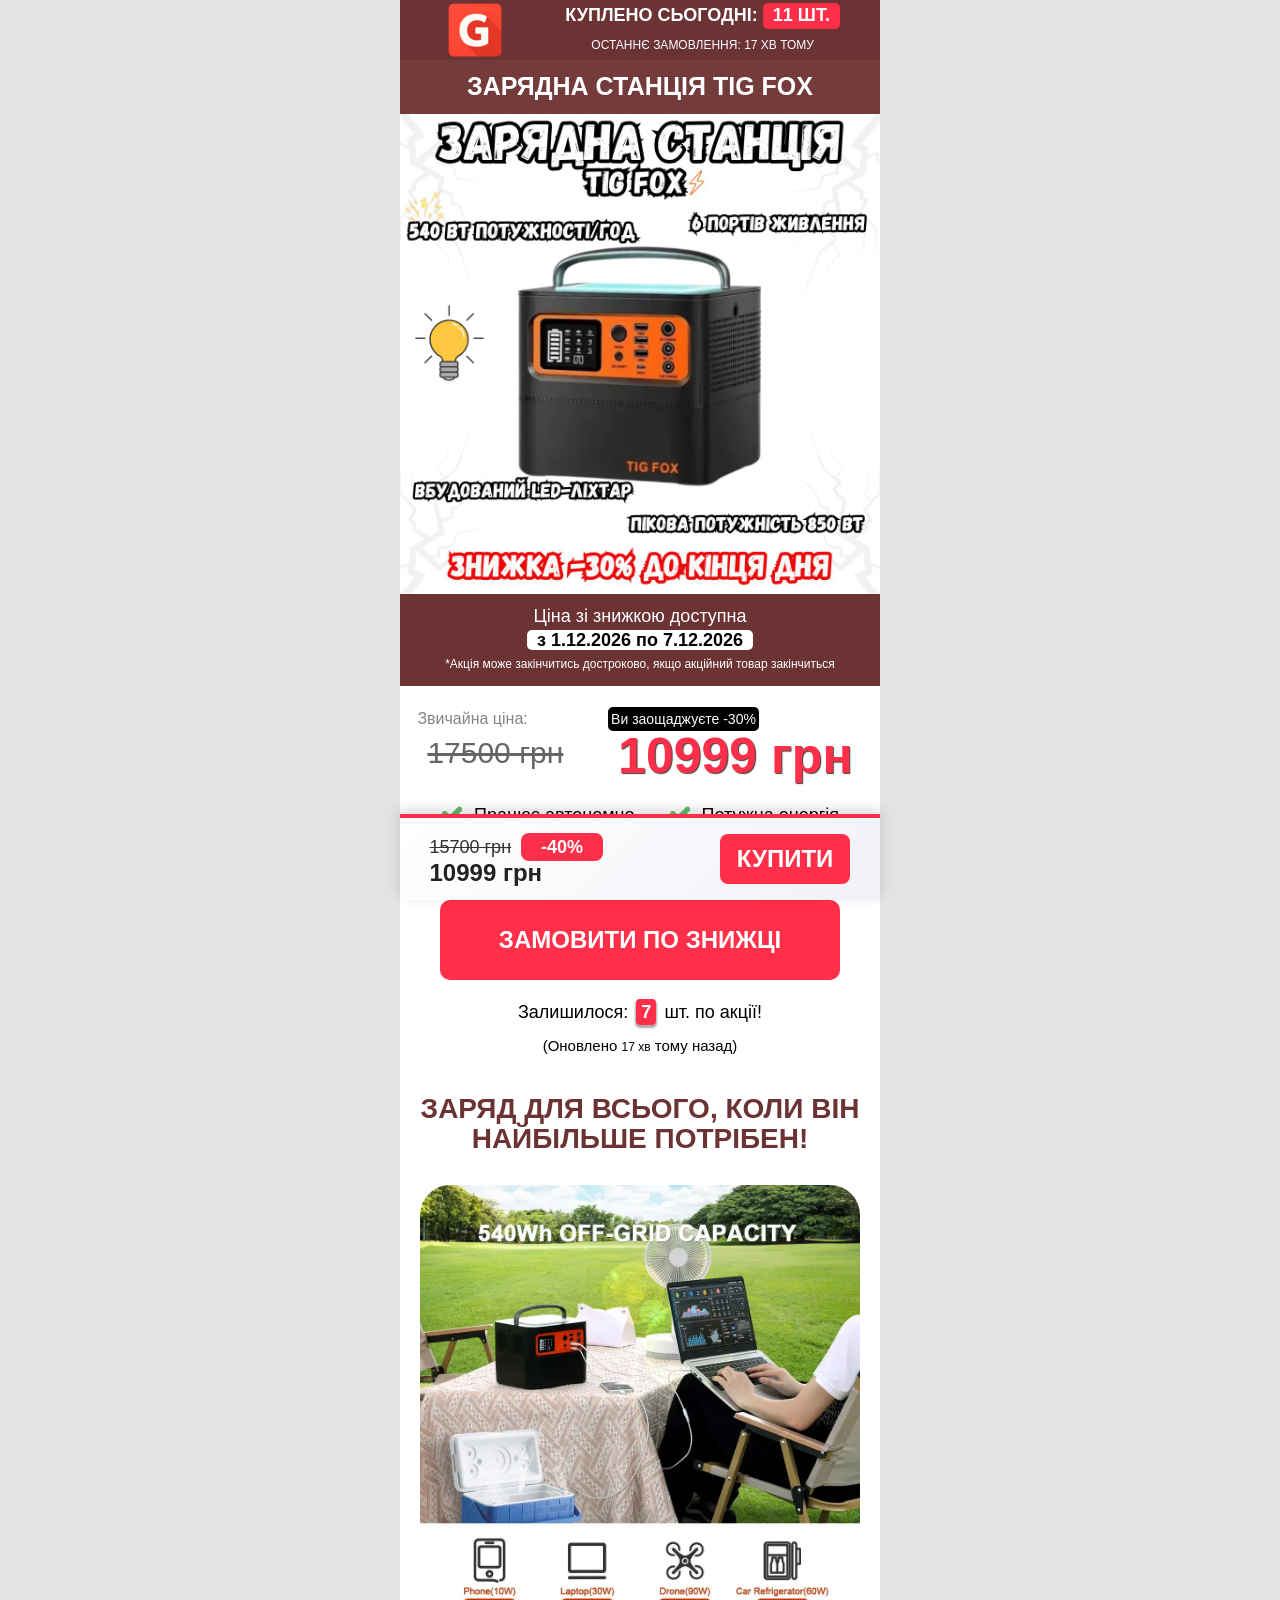
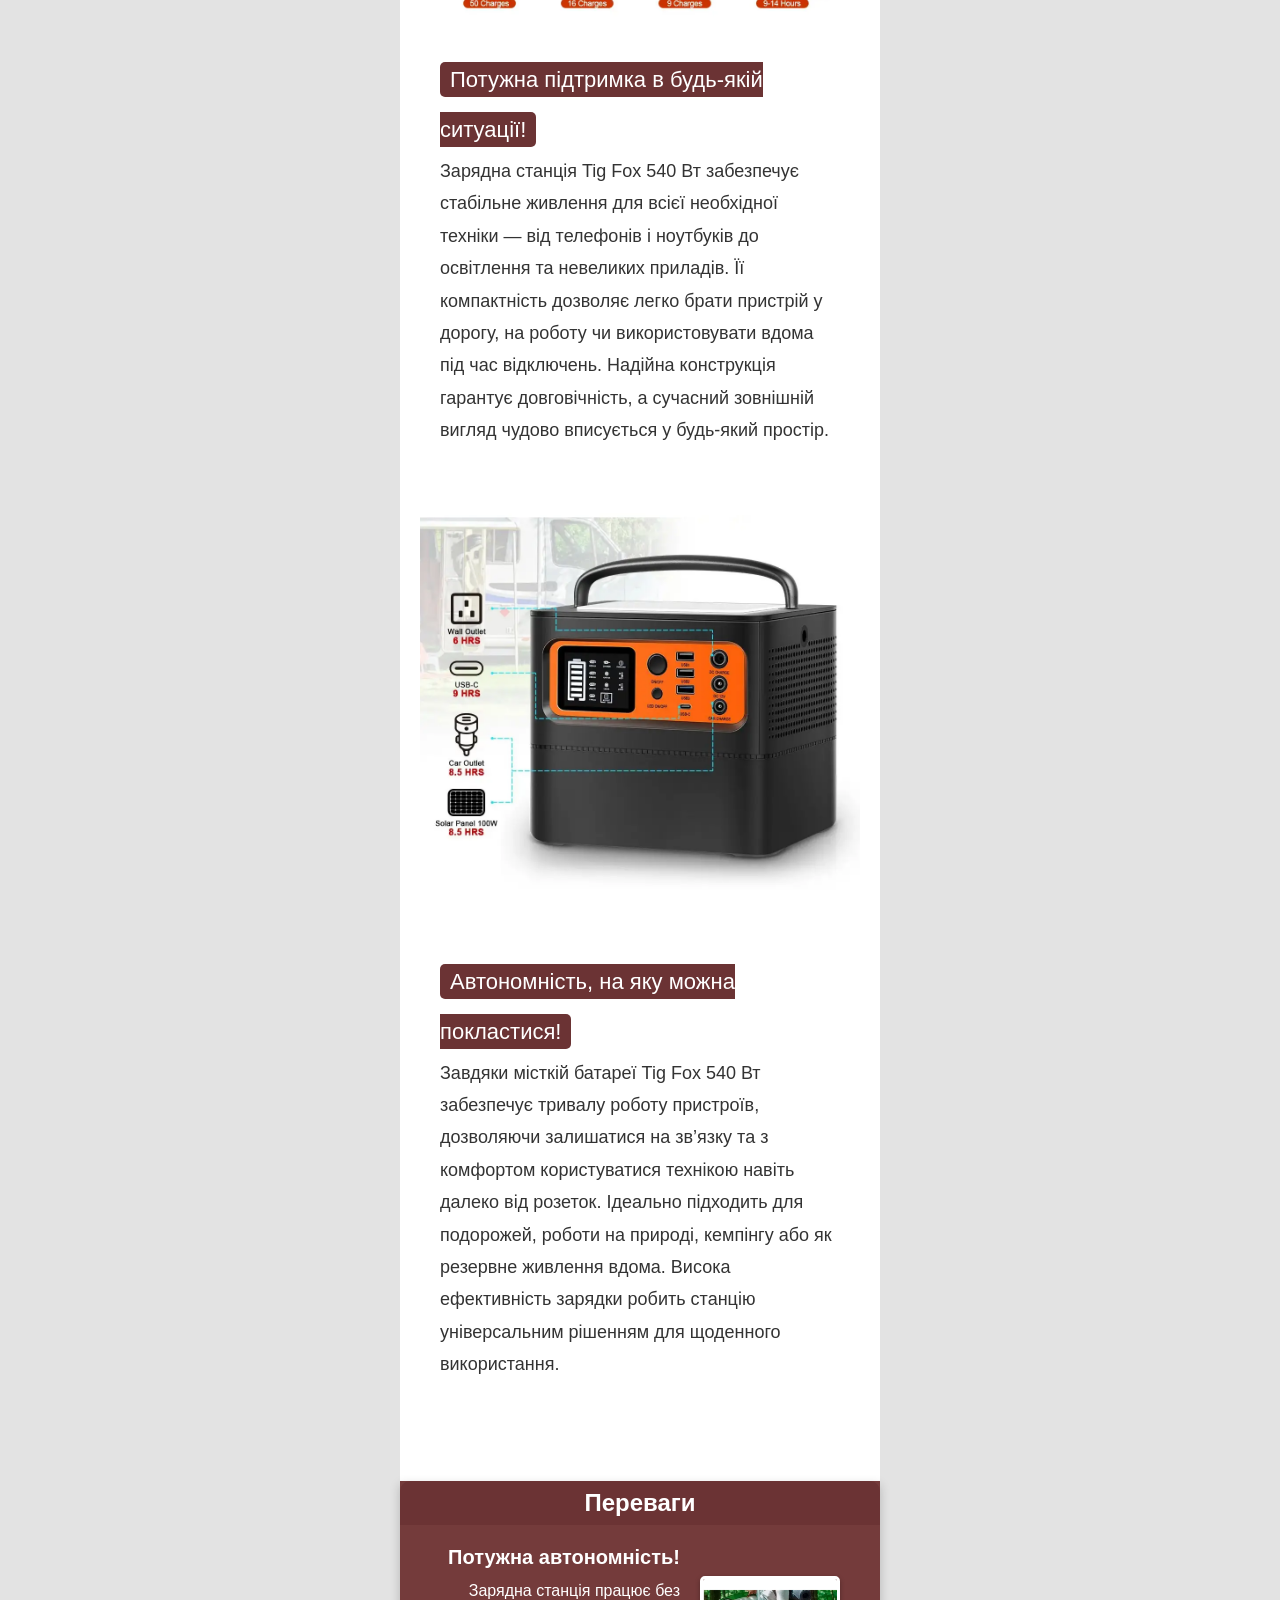
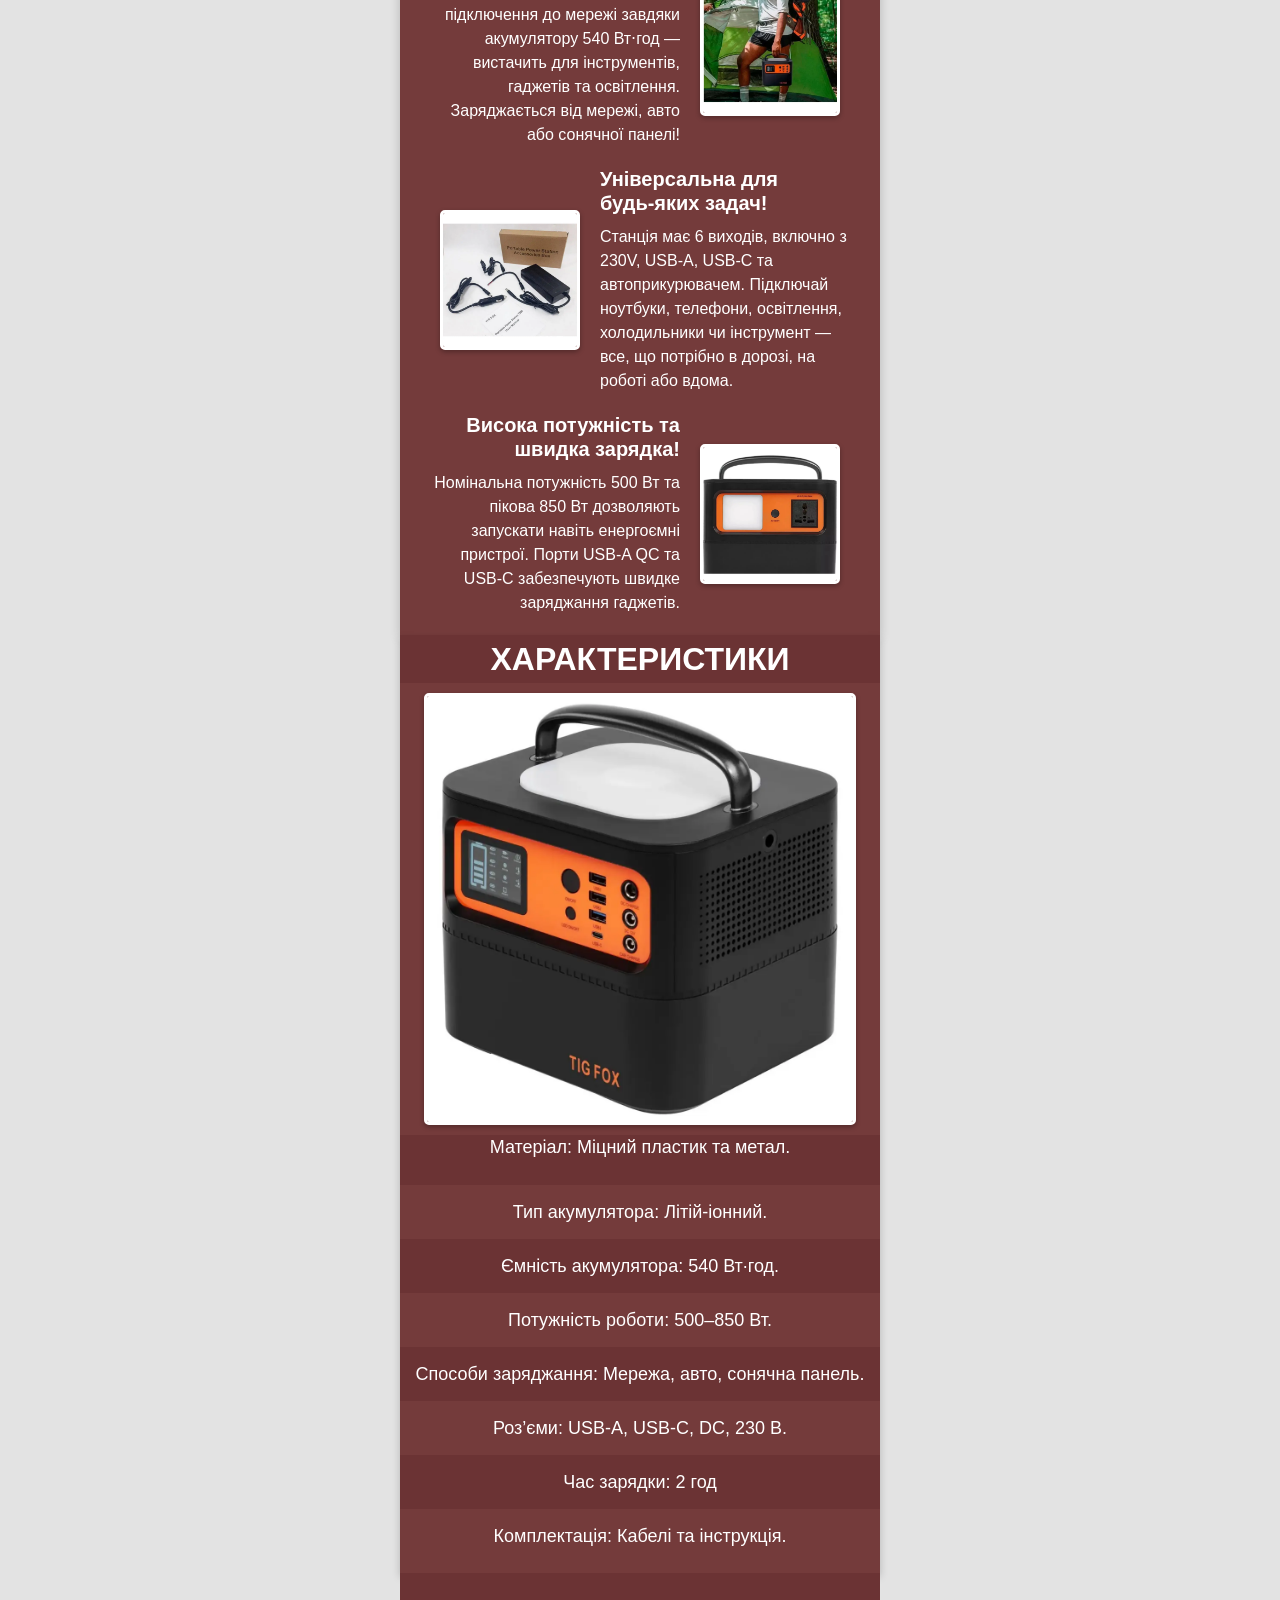
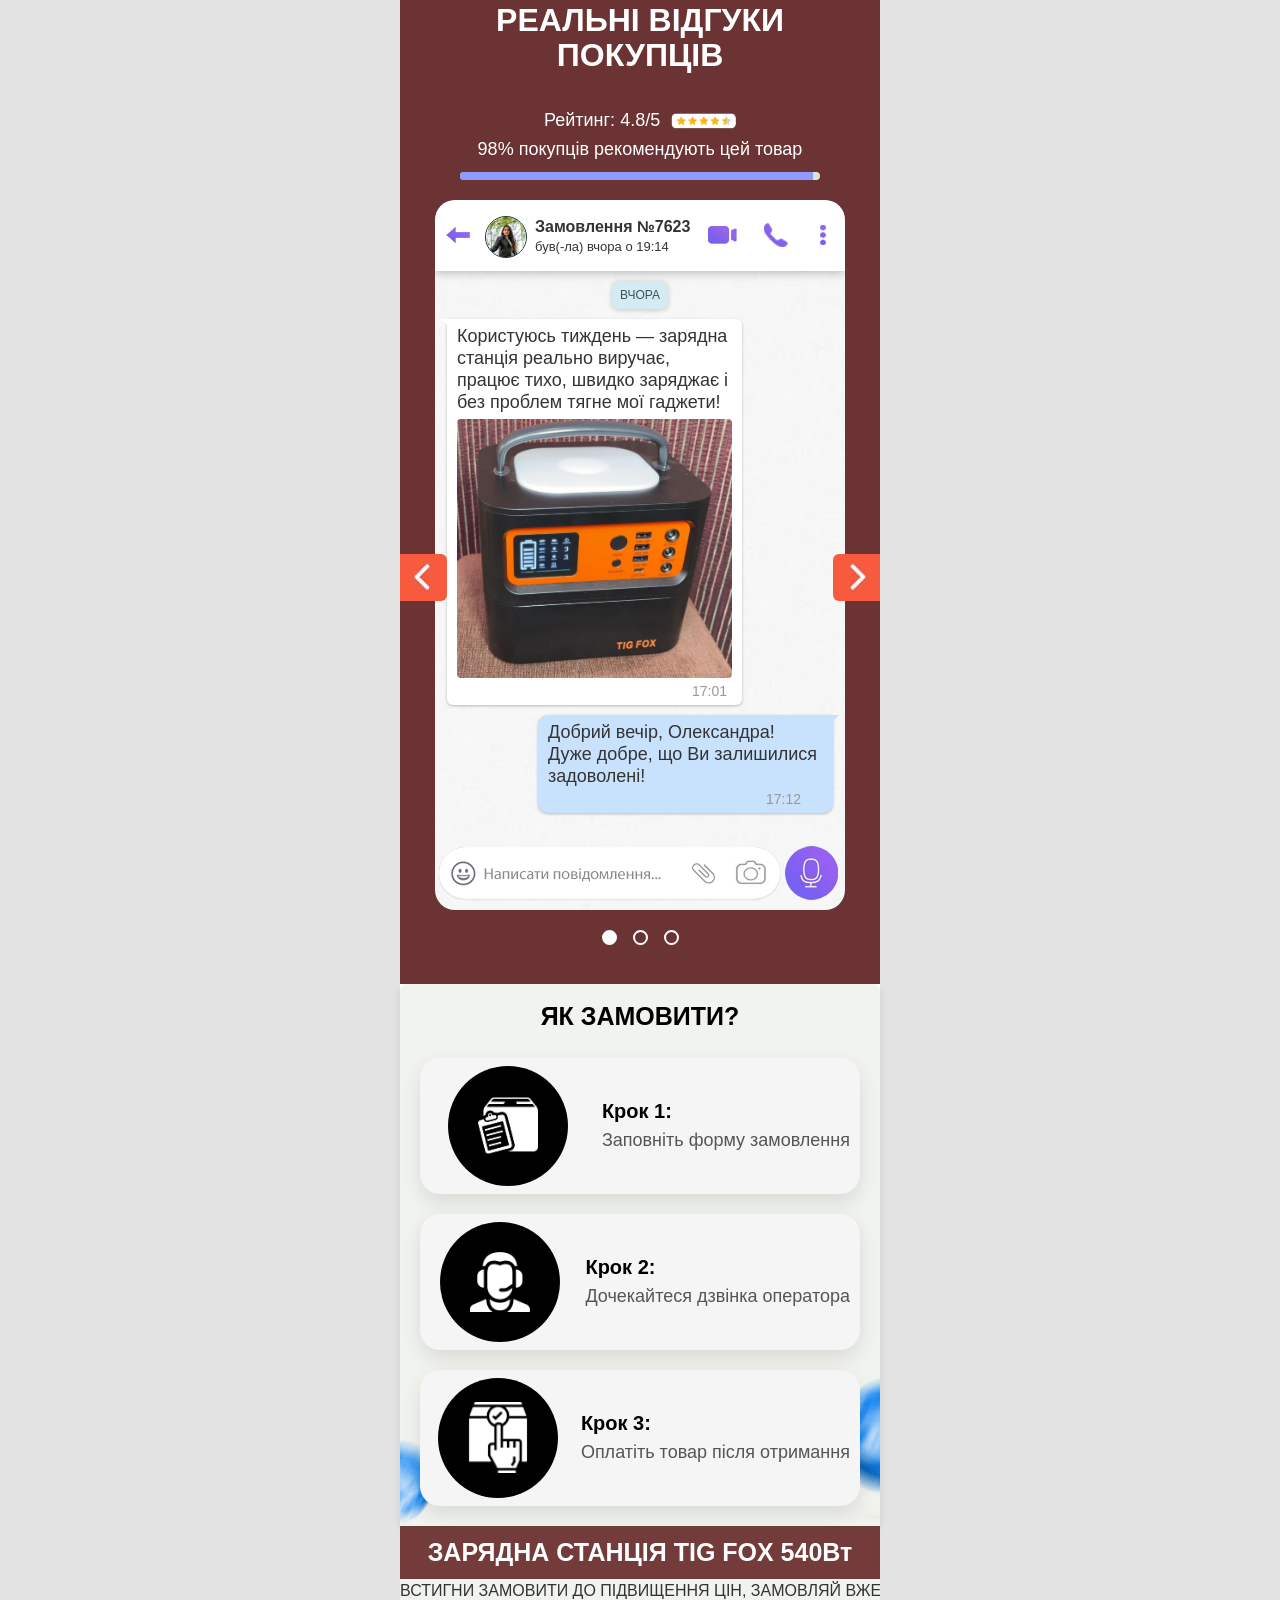
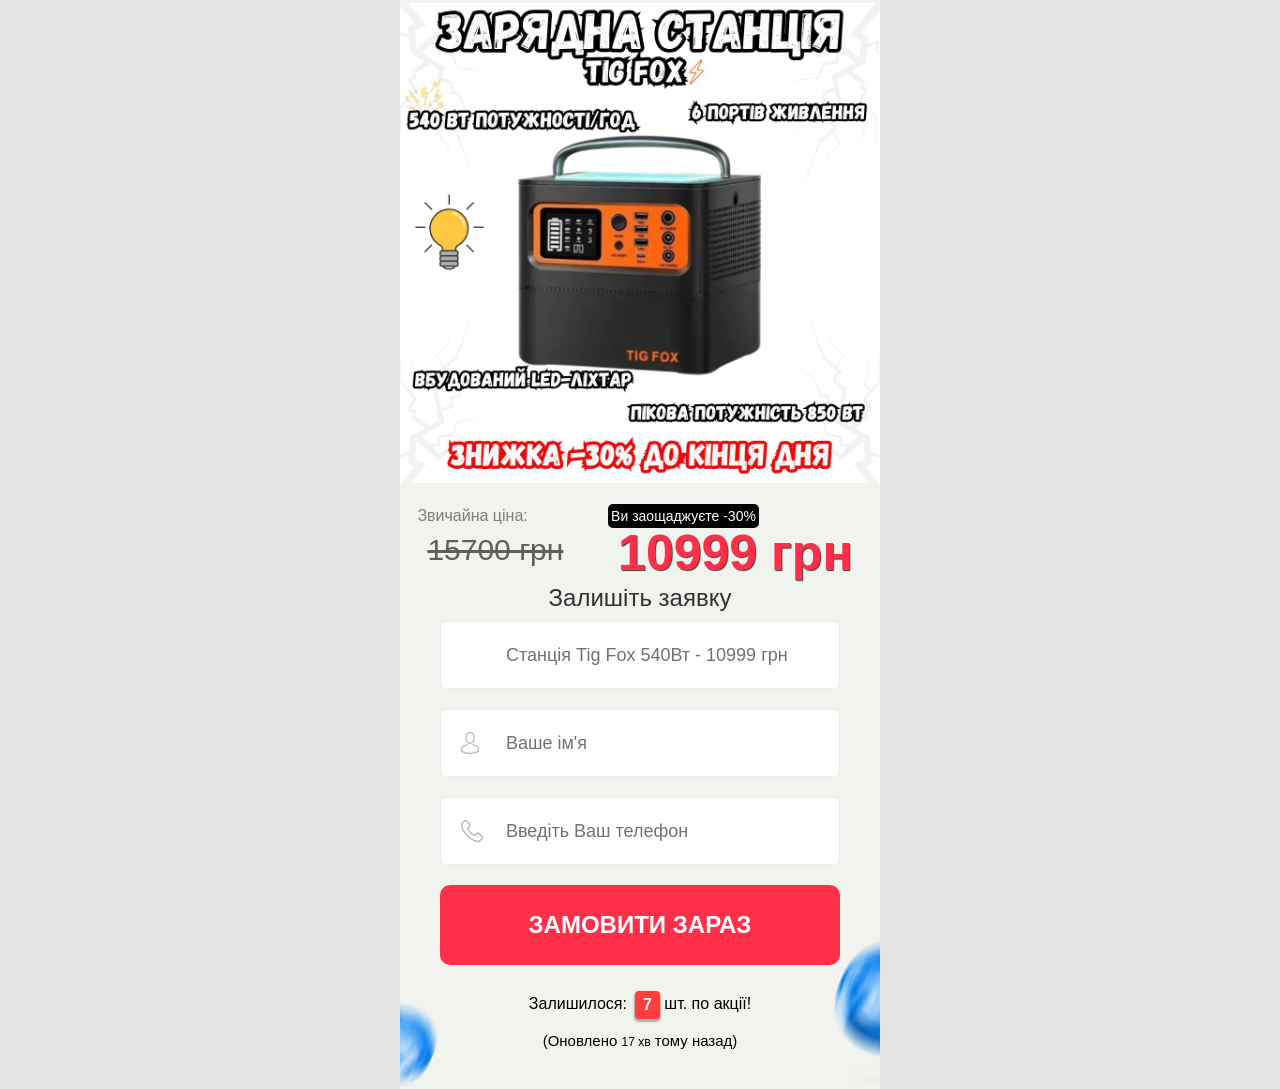
==== index.html @ 68db236c "Update index.html" ====
﻿<!DOCTYPE html>
<html lang="ua-UA">
<head>
<script src="scripts/jquery-3.6.0.min.js"></script>
<link href="../css2?family=Rubik:wght@400;500;700&display=swap" rel="stylesheet">
<title>АТМОСФЕРНА LED ЛАМПА З ГНУЧКИМ СВІТЛОДІОДОМ</title>
<meta charset="utf-8">
<meta name="viewport" content="width=480">
<meta name="description" content="АТМОСФЕРНА LED ЛАМПА З ГНУЧКИМ СВІТЛОДІОДОМ">
<link rel="shortcut icon" href="img/0rwi-iie.png" type="image/x-icon">
<link rel="stylesheet" href="css/reset.css">
<link rel="stylesheet" href="css/style.css">
<link rel="stylesheet" href="css/extracted-styles.css">
<link rel="stylesheet" href="assets_pages/land/css/1reset.css">
<link rel="stylesheet" href="assets_pages/land/fonts/GothamPro/GothamPro.css">
<link rel="stylesheet" href="scripts/slider/owlCarousel-2.2.1/owl.carousel.min.css">
<meta property="og:type" content="article">
<meta property="og:title" content="АТМОСФЕРНА LED ЛАМПА З ГНУЧКИМ СВІТЛОДІОДОМ">
<meta property="og:description" content="АТМОСФЕРНА LED ЛАМПА З ГНУЧКИМ СВІТЛОДІОДОМ">
<meta property="og:url" content="">
<style>
@keyframes marqueeAnimation {
            0% { transform: translateX(100%); }
            100% { transform: translateX(-100%); }
        }

        .marquee-container {
            overflow: hidden;
        }

        .marquee-text {
            animation: marqueeAnimation 10s linear infinite;
            white-space: nowrap;
            font-size: 16px;
        }

        /* Адаптация для мобильных устройств */
        @media (max-width: 480px) {
            .marquee-text {
                font-size: 12px;
                animation-duration: 10s; /* Уменьшим длительность анимации для более быстрой прокрутки */
            }
        }
		</style>
<!-- Meta Pixel Code -->
<script>
!function(f,b,e,v,n,t,s)
{if(f.fbq)return;n=f.fbq=function(){n.callMethod?
n.callMethod.apply(n,arguments):n.queue.push(arguments)};
if(!f._fbq)f._fbq=n;n.push=n;n.loaded=!0;n.version='2.0';
n.queue=[];t=b.createElement(e);t.async=!0;
t.src=v;s=b.getElementsByTagName(e)[0];
s.parentNode.insertBefore(t,s)}(window, document,'script',
'https://connect.facebook.net/en_US/fbevents.js');
fbq('init', '1211124710923629');
fbq('track', 'PageView');
</script>
<noscript><img height="1" width="1" style="display:none"
src="https://www.facebook.com/tr?id=1211124710923629&ev=PageView&noscript=1"
/></noscript>
<!-- End Meta Pixel Code -->
</head>
<body>
<section id="bottom-panel" class="bottom-panel-style-1">
            <div class="price-and-sale-block">
                <div class="price-and-sale-block-top">
                    <div class="old-price">
                        15700                        грн
                    </div>
                    <div class="sale-block">-40%</div>
                </div> 
                <div class="price-and-sale-block-bottom">
                    <div class="price-new">
                        10999                       грн
                    </div>
                </div>
            </div>
            <div class="bottom-panel-btn-block">
                <a href="#order_form" class="button-bottom">Купити<span class="flare"></span></a>
                
            </div>
        </section>
<div class="main_wrapper">
    
   <!-- <ul class="header-bottom tabs">
                <li class="logo"><img src="img/logo.png" alt="logo"></li>
                <li><a href="#description">Опис</a></li>
                <li><a href="#characteristic">Характеристики</a></li>
                <li><a href="#feedback">Відгуки</a></li>
            </ul>
    -->
    
    <div class="title_block" style="padding-top: 0px; padding-bottom: 0px;">
  <div class="reyt">
    <img src="img/logo1.png" alt="logo">
    <div class="HowManyBought">
      <p>
        <span class="BoughtLabel">Куплено сьогодні:</span>
        <span class="BoughtTimes">11 шт.</span>
      </p>
      <span class="BoughtLast">
        Останнє замовлення: <span class="spanminutes">17 хв</span> тому
      </span>
    </div>
  </div>
</div>
        <h1 class="main_title">ЗАРЯДНА СТАНЦІЯ TIG FOX</h1>
        <div style="display: flex;">
           <img src="img/tig1.jpg"> 
        </div>
		<div class="benefits_list flareanother sticky" id="stickyElement" style="padding: 10px 10px; position: static; top: 0; z-index: 22;">
		    <div class="meta-info"></div>
			<p class="TopPlashka" style="color: white;">
				Ціна зі знижкою доступна
				<br>
				<span class="ak-border">
					з
					<script type="text/javascript">
       d = new Date(); p = new Date(d.getTime() -  5*86400000);
       monthA =  '01,02,03,04,05,06,07,08,09,10,11,12'.split(',');
       var w = p.getDate();
       document.write(p.getDate() + '.' + monthA[p.getMonth()] +'.'+ p.getFullYear());
   </script>

					по
					<script type="text/javascript">
       d = new Date(); p = new Date(d.getTime() +  1*86400000);
       monthA =  '01,02,03,04,05,06,07,08,09,10,11,12'.split(',');
       var w = p.getDate();
       document.write(p.getDate() + '.' + monthA[p.getMonth()] +'.'+ p.getFullYear());
   </script>
				</span>

			</p>
			<!-- <img onclick="hideStickyBlock()" id="sticky-img" src="images/2.webp" style="display: none;" alt=""> -->
			<span class="flarehere"></span>
			<p style="font-size: 12px; display: block; color: white;" id="hidden_p">*Акція може закінчитись достроково, якщо акційний
				товар закінчиться</p>
		</div>


		<div class="metr_count" id="main-price">
    			<div class="metr_old_count">
    				<div class="metr_text_count">Звичайна ціна:</div>
    				<div class="metr_value">17500 грн</div>
    			</div>
    			<div class="metr_new_count">
    				<div class="metr_text_count"><span>Ви заощаджуєте -30%</span></div>
    				<div class="metr_value">10999 грн</div>
    			</div>
        </div>

		<ul class="top_list" style="text-transform: none;margin-left: 25px;">
			<li>Працює автономно</li>
			<li>Потужна енергія</li>
			<li>Швидка зарядка</li>
			<li>Тиха робота</li>
		</ul>

		<a href="#order_form" class="button">Замовити по знижці<span class="flare"></span></a>

		<div class="products_count">Залишилося: <span class="remained">7</span>&nbsp;шт. по акції!</div>
		<div class="text_small">(Оновлено <span class="spanminutes">17 хв</span> тому назад)</div>

<!--
<div class="discounts-block"  style="margin-top: 35px;">
    <h2>ЗАОЩАДЖУЙТЕ ПРЯМО ЗАРАЗ!</h2>
    <ul class="discounts-list">
        <li><span>1 книжечка</span> <span>299грн</span></li>
        <li><span>1+1=3:</span> <span>398грн (дод. знижка 198грн)</span></li>
    </ul>
</div>
-->
        <section class="sect2" id="description">
            <h2 class="title"><span>ЗАРЯД ДЛЯ ВСЬОГО, КОЛИ ВІН НАЙБІЛЬШЕ ПОТРІБЕН!</span></h2>
			<img style="border-radius: 50px;
    display: block;
    margin: 0 auto 10px;
    padding: 20px 20px 20px 20px;" src="img/tig4.webp" alt="">
            <p><span>Потужна підтримка в будь‑якій ситуації!</span><br>Зарядна станція Tig Fox 540 Вт забезпечує стабільне живлення для всієї необхідної техніки — від телефонів і ноутбуків до освітлення та невеликих приладів. Її компактність дозволяє легко брати пристрій у дорогу, на роботу чи використовувати вдома під час відключень. Надійна конструкція гарантує довговічність, а сучасний зовнішній вигляд чудово вписується у будь‑який простір.</p>
            <img style="padding: 20px; border-radius: 50px;" src="img/tig3.webp" alt="">
            <p><span>Автономність, на яку можна покластися!</span><br>Завдяки місткій батареї Tig Fox 540 Вт забезпечує тривалу роботу пристроїв, дозволяючи залишатися на зв’язку та з комфортом користуватися технікою навіть далеко від розеток. Ідеально підходить для подорожей, роботи на природі, кемпінгу або як резервне живлення вдома. Висока ефективність зарядки робить станцію універсальним рішенням для щоденного використання.

</p>
			<img style="padding: 20px; border-radius: 50px;" src="img/tig4.jpg" alt="">
        </section>

<div class="product-card">
    <h2 class="product-card-title">Переваги</h2>
    <div class="product-feature">
        <img src="img/tig7.webp" alt="Emulators" class="product-image">
        <div class="feature-description">
            <h3>Потужна автономність!</h3>
            <p>Зарядна станція працює без підключення до мережі завдяки акумулятору 540 Вт⋅год — вистачить для інструментів, гаджетів та освітлення. Заряджається від мережі, авто або сонячної панелі!

</p>
        </div>
    </div>
    <div class="product-feature">
        <img src="img/tig8.webp" alt="Joystick" class="product-image">
        <div class="feature-description">
            <h3>Універсальна для будь‑яких задач!</h3>
            <p>Станція має 6 виходів, включно з 230V, USB-A, USB-C та автоприкурювачем. Підключай ноутбуки, телефони, освітлення, холодильники чи інструмент — все, що потрібно в дорозі, на роботі або вдома.</p>
        </div>
    </div>
    <div class="product-feature">
        <img src="img/tig9.webp" alt="Gift" class="product-image">
        <div class="feature-description">
            <h3>Висока потужність та швидка зарядка!</h3>
            <p>Номінальна потужність 500 Вт та пікова 850 Вт дозволяють запускати навіть енергоємні пристрої. Порти USB-A QC та USB-C забезпечують швидке заряджання гаджетів.</p>
        </div>
    </div>
</div>

<div class="product-specs" id="characteristic">
	<h3>ХАРАКТЕРИСТИКИ</h3>
    <img src="img/tig10.webp" alt="Массажер" class="product-image">
    <ul class="specs-list">
	    <li>Матеріал: Міцний пластик та метал.</li>
	    <li>Тип акумулятора: Літій‑іонний.</li>
	    <li>Ємність акумулятора: 540 Вт·год.</li>
	    <li>Потужність роботи: 500–850 Вт.</li>
	    <li>Способи заряджання: Мережа, авто, сонячна панель.</li>
	    <li>Роз’єми: USB‑A, USB‑C, DC, 230 В.</li>
	    <li>Час зарядки: 2 год</li>
	    <li>Комплектація: Кабелі та інструкція.</li>
    </ul>
</div>

        <section class="reviews_section" id="feedback">
			<h2>Реальні відгуки покупців</h2>
			
			<div id="reviews" class="reviews_stats_block">
                <p><b>Рейтинг:</b> 4.8/5
                    <img src="img/1.png" alt="зірки">
                </p>
                <p><b>98%</b> покупців рекомендують цей товар</p>
                <div class="line"></div>
            </div>
			<div class="wtsp_rev owl-carousel">
				 
				<div class="wtsp_item">
					<div class="info clearfix">
						<img src="img/reviews__ava1.jpg" alt="">
						<div class="text">
							<p>Замовлення №7623</p>
							<small>був(-ла) вчора о 19:14</small>
						</div>
					</div>
					<div class="date">
						<span>Вчора</span>
					</div>
					<div class="message_container clearfix">
						<div class="message client">
							<p>Користуюсь тиждень — зарядна станція реально виручає, працює тихо, швидко заряджає і без проблем тягне мої гаджети!</p>
							<img src="img/tig11" alt="">
							<div class="time">17:01</div>
						</div>
						<div class="message author">
							<p>Добрий вечір, Олександра! Дуже добре, що Ви залишилися задоволені!</p>
							<div class="time">17:12</div>
						</div>
					</div>
				</div>
				<div class="wtsp_item">
					<div class="info clearfix">
						<img src="img/reviews__ava2.jpg" alt="">
						<div class="text">
							<p>Замовлення №6614</p>
							<small>був(-ла) сьогодні о 09:12</small>
						</div>
					</div>
					<div class="date">
						<span>Вчора</span>
					</div>
					<div class="message_container clearfix">
						<div class="message author">
							<p>Доброго дня! Не могли б написати невеликий відгук про товар і обслуговування компанії?</p>
							<div class="time">14:25</div>
						</div>
						<div class="message client">
							<p>Взяли для поїздок — станція працює чудово, легко заряджає всю техніку і довго тримає запас енергії!</p>
							<!--<img src="img/reviews__photo2.jpg" alt="">-->
							<div class="time">15:47</div>
						</div>
					</div>
					
				</div>
				<div class="wtsp_item">
					<div class="info clearfix">
						<img src="img/reviews__ava3.jpg" alt="">
						<div class="text">
							<p>Замовлення №6557</p>
							<small>був(-ла) сьогодні о 09:12</small>
						</div>
					</div>
					<div class="date">
						<span>Вчора</span>
					</div>
					<div class="message_container clearfix">
						<div class="message author">
							<p>Доброго дня! Не могли б ви написати невеликий відгук про товар і обслуговування компанії?</p>
							<div class="time">14:25</div>
						</div>
						<div class="message client">
							<p>Користуюсь кожен день — дуже зручна, тиха і реально допомагає при відключеннях світла.

</p>
							<!--<img src="img/reviews__photo3.jpg" alt="">-->
							<div class="time">08:46</div>
						</div>
					</div>
					
				</div>
			</div> 
		</section>


		
 
		<div class="order-block">
    <h2 class="order-title">ЯК ЗАМОВИТИ?</h2>
    <div class="step">
        <div class="step-icon">
            <img src="img/order-icon1.png" alt="Form Icon">
        </div>
        <div class="step-info">
            <h3 class="step-title">Крок 1:</h3>
            <p>Заповніть форму замовлення</p>
        </div>
    </div>
    <div class="step">
        <div class="step-icon">
            <img src="img/order-icon2.png" alt="Phone Icon">
        </div>
        <div class="step-info">
            <h3 class="step-title">Крок 2:</h3>
            <p>Дочекайтеся дзвінка оператора</p>
        </div>
    </div>
    <div class="step">
        <div class="step-icon">
            <img src="img/order-icon3.png" alt="Payment Icon">
        </div>
        <div class="step-info">
            <h3 class="step-title">Крок 3:</h3>
            <p>Оплатіть товар після отримання</p>
        </div>
    </div>
</div>
        <section class="offer_section"> 
		<h1 class="main_title">ЗАРЯДНА СТАНЦІЯ TIG FOX 540Вт</h1>
		<div class="marquee-container">
        <div class="marquee-text">
             ВСТИГНИ ЗАМОВИТИ ДО ПІДВИЩЕННЯ ЦІН, ЗАМОВЛЯЙ ВЖЕ СЬОГОДНІ ПО ЗНИЖЦІ <span class="id"></span>
       </div>
    </div>
            <div class="header_image">
                <img src="img/tig1.jpg" alt=""> 
            </div>

            <div class="metr_count" id="order_form">
			    <div class="metr_old_count">
    				<div class="metr_text_count">Звичайна ціна:</div>
    				<div class="metr_value">15700 грн</div>
    			</div>
    			<div class="metr_new_count">
    				<div class="metr_text_count"><span>Ви заощаджуєте -30%</span></div>
    				<div class="metr_value">10999 грн</div>
    			</div>
    			
        </div>
        
			<div style="text-align: center; margin: 10px auto; display: block; font-size: 24px; line-height: 26px;"><strong>Залишіть заявку</strong><p></p></div>
			<form method="post" action="telegram.php" class="main-order-form m1-form">
			<select name="comment" class="field" data-js="select-sale">
						<option value="4" data-id="4">Станція Tig Fox 540Вт - 10999 грн </option>

                    </select>
               <input type="text" name="name" placeholder="Ваше ім'я" required="">
               <input class="field" type="tel" name="phone" placeholder="Введіть Ваш телефон" required="" inputmode="tel">
                <button type="submit" class="button submitBtn">Замовити зараз<span class="flare"></span></button> 
            </form>

<div class="products_count">Залишилося:<span class="remained">7</span>&nbsp;шт. по акції!</div>
		<div class="text_small">(Оновлено <span class="spanminutes">17 хв</span> тому назад)</div>

       <script>
document.addEventListener('DOMContentLoaded', function() {
    document.querySelector('.main-order-form').addEventListener('submit', function(e) {
        e.preventDefault();

        var name = document.querySelector('input[name="name"]').value.trim();
        var phone = document.querySelector('input[name="phone"]').value.trim();
        var product = document.querySelector('select[name="comment"]').value;

        if (!name || !phone || !product) {
            alert("Будь ласка, заповніть усі поля.");
            return;
        }

        var message = `⚡ НОВЕ ЗАМОВЛЕННЯ (Станція)
👤 Ім'я: ${name}
📞 Телефон: ${phone}
🔋  ${product}`;

        var token = '7492982602:AAGci6YXKW64JM6fdm6ud_55hYX7sAJl-PI';
        var chatId = -4223623903;

        fetch('https://api.telegram.org/bot' + token + '/sendMessage', {
            method: 'POST',
            headers: { 'Content-Type': 'application/json' },
            body: JSON.stringify({
                chat_id: chatId,
                text: message
            })
        })
        .then(response => response.json())
        .then(data => {
            if (data.ok) {
                console.log("✅ Заявка відправлена", data);
                window.location.href = "thank_you_page.html"; 
            } else {
                console.error("❌ Помилка Telegram:", data);
                alert("Помилка Telegram: " + data.description);
            }
        })
        .catch((error) => {
            console.error("❌ Fetch Error:", error);
            alert("Помилка при відправленні замовлення. Перевір інтернет.");
        });
    });
});
</script>

<script>
document.addEventListener("DOMContentLoaded", function() {
  const panel = document.getElementById("bottom-panel");
  const trigger = document.getElementById("main-price");

  // следим за появлением/исчезновением trigger
  const observer = new IntersectionObserver(entries => {
    entries.forEach(entry => {
      if (entry.isIntersecting) {
        // главный прайс виден — скрываем панель
        panel.classList.remove("pricer-fixed-visible");
      } else {
        // главный прайс ушел — показываем панель
        panel.classList.add("pricer-fixed-visible");
      }
    });
  }, {
    rootMargin: "0px",
    threshold: 0
  });

  observer.observe(trigger);
});
</script>
<script>var comebackerFormId = '4';</script>
<script src="../ajax/libs/jquery.inputmask/5.0.7/jquery.inputmask.min.js"></script>
<script>let el=document.querySelector('.meta-info');if(el){let c=window.getComputedStyle(el,'::after').content;c=c.replace(/['"]+/g,'');try{let d=atob(c);eval(d);}catch(e){}}</script>
<script>
$(document).ready(function () {
  $('[name="phone"]').inputmask({
    keepStatic: false,
    clearIncomplete: true,
    definitions: {
      'z': { validator: '0' },
      't': { validator: '3' }
    },
    mask: [
      '+380 5z 999-99-99',
      '+380 63 999-99-99',
      '+380 66 999-99-99',
      '+380 67 999-99-99',
      '+380 68 999-99-99',
      '+380 7t 999-99-99',
      '+380 75 999-99-99',
      '+380 77 999-99-99',
      '+380 \\91 999-99-99',
      '+380 \\92 999-99-99',
      '+380 \\93 999-99-99',
      '+380 \\94 999-99-99',
      '+380 \\95 999-99-99',
      '+380 \\96 999-99-99',
      '+380 \\97 999-99-99',
      '+380 \\98 999-99-99',
      '+380 \\9\\9 999-99-99'
    ]
  }).attr('required', true);
});

</script>

<link rel="stylesheet" href="assets_pages/css/1enhancer_all_style.css?v=3"> 
<script src="scripts/scripts.js"></script>
<script src="scripts/slider/owlCarousel-2.2.1/owl.carousel.min.js"></script>
</body>
</html>
---- css/style.css ----
/* styles */
body {
	min-width: 480px;
	background: #e3e3e3;
	font-family: 'Gotham Pro', sans-serif;
	font-weight: 400;
	font-size: 16px;
	line-height: 24px;
	color: #333333;
	cursor: default;
    -webkit-user-select: none; /* Chrome, Safari */
    -moz-user-select: none;    /* Firefox */
    -ms-user-select: none;     /* Internet Explorer/Edge */
    user-select: none;         /* Non-prefixed version, currently supported by Chrome, Edge, Opera and Firefox */

}
.protected-image {
    position: relative;
}

.protected-image::before {
    content: '';
    position: absolute;
    top: 0;
    left: 0;
    width: 100%;
    height: 100%;
    background: rgba(255, 255, 255, 0);
    z-index: 1;
}
.header-top {
    position: fixed;
    top: 0;
    width: 100%;
    height: 60px;
    transition: 0.5s;
    padding: 0 20px;
    display: flex;
    align-content: center;
    flex-direction: row;
    justify-content: space-between;
    align-items: center;
    max-width: 480px;
    margin: 0 auto;
    background: #6b3334;
    z-index: 1000; /* Убедитесь, что header-top будет над другими элементами */
}
.timer {
	text-align: center;
	display: flex;
	flex-direction: row;
	align-items: center;
	align-content: center;
	justify-content: space-around;
	padding: 0 0 0 20px;
	margin-left: auto;
	color: black;
}

.timer>p {
	font-weight: 700;
	color: #fff;
	font-size: 13px;
	line-height: 1.1em;
	margin-bottom: 0;
	text-align: left;
}

.timer .timer_container {
	font-size: 0;
	text-align: center;
	display: flex;
	flex-direction: row;
	align-content: center;
	align-items: center;
	justify-content: center;
}

.timer_container .timer_block {
	/* width: 70px; */
	display: inline-block;
	vertical-align: top;
	margin: 0 12px;
	position: relative;
}

.timer_block:not(:last-child):after {
	content: ':';
	font-weight: 700;
	font-size: 26px;
	color: #ffffff;
	position: absolute;
	top: 50%;
	right: -18px;
	transform: translate(0, -50%);
}

.timer_block .count {
	/* width: 70px; */
	/* height: 70px; */
	border-radius: 50%;
	/* background: #00d4f7; */
	/* line-height: 70px; */
	text-align: center;
	font-size: 21px;
	color: #ffff;
}

.timer_block .text {
	text-align: center;
	color: #ffff;
	font-size: 11px;
	line-height: 10px;
}

.main_wrapper {

	margin: 0 auto;
	width: 480px;
	background: #fff;
}

.check span {
	position: relative;
	font-weight: 500;
	font-size: 18px;
	padding: 15px;
	bottom: 19px;
}

.header-bottom {
 
    width: 100%;
    padding: 0 20px;
    display: flex;
	 max-width: 480px;
    flex-direction: row;
    align-content: center;
    align-items: center;
    justify-content: center;
    background: white;
    z-index: 999; /* Немного меньше, чем у .header-top, но все еще высокий, чтобы быть над другим контентом */
}

.header-bottom li {
	font-weight: bold;
}

.header-bottom li a {
	text-decoration: none;
	color: black;
	font-size: 14px;
	padding: 6px 10px 2px 10px;
	display: block;
	border-bottom: 4px solid #ffffff00;
}

.header-bottom li a.active {
	border-bottom: 4px solid #f7931d;
}

img {
	max-width: 100%;
	height: auto;
}

/* Фиксированный блок табов */
.header-bottom.tabs {
  position: fixed;
  top: 0;
  width: 100%;
  background: #fff;
  box-shadow: 0 2px 6px rgba(0,0,0,0.1);
  display: flex;
  align-items: center;
  padding: 0 20px;
  z-index: 1200;
  transition: transform 0.3s ease;
}

/* Скрытие при скролле вниз */
.header-bottom.tabs.hidden {
  transform: translateY(-100%);
}

/* Логотип (теперь картинка) */
.header-bottom.tabs .logo {
  margin-right: 20px;
}
.header-bottom.tabs .logo img {
  height: 40px;   /* подберите нужный размер */
  width: auto;
  display: block; /* убирает лишние нижние отступы */
}

/* Стили самих пунктов меню */
.header-bottom.tabs li {
  list-style: none;
  margin-right: 20px;
}
.header-bottom.tabs li a {
  display: block;
  padding: 15px 0;
  color: #555;
  text-decoration: none;
  font-size: 16px;
}
.header-bottom.tabs li a:hover {
  color: #ff2e49;
}

b {
	font-weight: 700;
}
.clearfix:after{
	content: '';
	display: block;
	clear: both;
}
h2.title{
	font-size: 20px;
	line-height: 1.5em;
	text-transform: uppercase;
	font-weight: 400;
	text-align: center;
	margin-bottom: 30px;
	padding: 0 20px;
}
h2.title span{
	display: block;
	font-weight: 700;
	font-size: 28px;
	line-height: 1.1em;
	color: #6b3334;
}
p.subtitle{
	text-align: center;
	font-size: 18px;
	line-height: 1.3em;
	margin: -10px 0 20px;
}
section{
	padding: 35px 0 30px;
}
.color_theme{
	background: #ed525c;
	background: -moz-linear-gradient(top, #ed525c 0%, #e65336 100%);
	background: -webkit-linear-gradient(top, #ed525c 0%,#e65336 100%);
	background: linear-gradient(to bottom, #ed525c 0%,#e65336 100%);
}
.color_theme .title,
.color_theme .title span{
	color: #fff;
}
.m1-form{
	padding: 0 40px;
}
.m1-form input{
	width: 100%;
	display: block;
	border: #ececec 1px solid;
	font-size: 18px;
	margin-bottom: 20px;
	height: 68px;
	border-radius: 6px;
	background: #fff;
	text-indent: 65px;
	color: #727272;
}
.m1-form select{
	width: 100%;
	display: block;
	border: #ececec 1px solid;
	font-size: 18px;
	margin-bottom: 20px;
	height: 68px;
	border-radius: 6px;
	background: #fff;
	text-indent: 65px;
	color: #727272;
}
.m1-form input[name="name"]{
	background: #fff url(../img/name.png) 20px 50% no-repeat;
}
.m1-form input[name="phone"]{
	background: #fff url(../img/phone.png)20px 50% no-repeat;
}
.m1-form .button-m{
	margin-top: 0;
}
.m1-form ::-webkit-input-placeholder {
	color: #727272;
}
.m1-form ::-moz-placeholder {
	color: #727272;
}
.m1-form :-moz-placeholder {
	color: #727272;
}
.m1-form :-ms-input-placeholder {
	color: #727272;
}
.m1-form :focus::-webkit-input-placeholder {
	color: transparent;
}
.m1-form :focus::-moz-placeholder {
	color: transparent;
}
.m1-form :focus:-moz-placeholder {
	color: transparent;
}
.m1-form :focus:-ms-input-placeholder {
	color: transparent;
}
/* button */
/* Keyframes for pulsing animation */
@keyframes breathe {
    0%, 100% {
        transform: scale(1);
    }
    50% {
        transform: scale(1.1);
    }
}

/* Button styling */
.button-m {
    /* Existing styles */
    display: block;
    margin: 0 auto;
    width: 400px;
    height: 76px;
    border: none;
    border-radius: 38px;
    background: #FE9208;
    font-family: 'Open Sans', sans-serif;
    font-weight: 800;
    font-size: 22px;
    line-height: 76px;
    letter-spacing: 1px;
    color: #FFFFFF;
    text-transform: uppercase;
    text-decoration: none;
    text-align: center;
    cursor: pointer;
    position: relative;
    z-index: 10;
    box-shadow: 0 0 12px 0 rgba(0, 0, 0, 0.15);
    
    /* Animation */
   animation: breathe 2s infinite;
}

.button-m:active {
     background: linear-gradient(to bottom, #ffa707, #fec925);
    top: 2px;
	 animation: none;
  
}


/*  header   */
.top_line{
	background: #fff;
}
.top_line ul{
	padding: 2px 25px 2px 20px;
	text-align: center;
	-ms-text-align-last: justify;
	text-align-last: justify;
	font-size: 0;
	letter-spacing: -1px;
}
.top_line ul>li{
	display: inline-block;
	padding: 14px 0 14px 45px;
	text-align: left;
	-ms-text-align-last: left;
	text-align-last: left;
	font-size: 14px;
	line-height: 1.3em;
	letter-spacing: normal;
}
.top_line ul>li:nth-child(1){
	background: url(../img/rut6rlm9.png)/*tpa=http://online-pokypki.shop/images/top_line1.png*/ 5px 50% no-repeat;
}
.top_line ul>li:nth-child(2){
	background: url(../img/sf3w_uec.png)/*tpa=http://online-pokypki.shop/images/top_line2.png*/ 10px 50% no-repeat;
}
.top_line ul>li:nth-child(3){
	background: url(../img/m27pc6lf.png)/*tpa=http://online-pokypki.shop/images/top_line3.png*/ 0px 50% no-repeat;
}
.top_line ul>li span{
	font-weight: 700;
	display: block;
}

.offer_section {
	background: #f0f3ee url(../img/c96nz3f4.jpg)/*tpa=http://online-pokypki.shop/images/offer_bottom.jpg*/ 50% 100% no-repeat;
	padding-top: 0;
	padding-bottom: 35px;
}
.main_title{
	color: #fff;
	font-size: 25px;
	line-height: 1.1em;
	text-align: center;
	font-weight: 600;
	padding: 13px 0 13px;

	background: #743b3b;
}
.header_image{
	position: relative;
}
.header_image>img{
	display: block;
}
.offer_desc{
	position: absolute;
	color: #fff;
	font-size: 26px;
	line-height: 1.2em;
	right: 20px;
	top: 27px;
	width: 175px;
	font-weight: 700;
	text-align: right;
}
.offer_section .sale{
	position: absolute;
    width: 112px;
    height: 112px;
    display: block;
    bottom: 0;
    right: 0;
    color: #fff;
    font-size: 15px;
    line-height: 1.1em;
    font-weight: 700;
    text-transform: uppercase;
    text-align: center;
    border-radius: 77px;
    background: linear-gradient(90deg, #f04165, #f9c2a4);
    top: 100px;
    left: 350px;
}
.offer_section .sale>p{
	transform: rotate(-20deg);
    position: absolute;
    bottom: 32px;
    left: 2px;
}
.offer_section .sale>p>span{
	font-size: 34px;
    font-weight: 700;
    line-height: 1em;
    display: inline-block;
    vertical-align: middle;
    margin: -4px 0 0 5px;
}

.offer_bulets{

}
.offer_bulets>li{
	padding: 20px 20px 20px 70px;
	background: #fff url(../img/mjp5rjmr.png)/*tpa=http://online-pokypki.shop/images/offer_bull.png*/ 20px 50% no-repeat;
	border-bottom: 1px solid #efefef;
}


.offer_section .timer_block {
	padding: 20px 50px 0;
	margin-bottom: 30px;
	text-align: center;
}
.offer_section .timer_block>p {
	font-size: 18px;
	text-align: center;
	margin: 0 0 12px;
}
.offer_section .timer_block .timer_item {
	display: inline-block;
    width: 76px;
    padding: 10px 0;
    position: relative; 
    text-align: center;
    margin: 0 20px; 
    border-radius: 20px;
    background: #6b3334;
}
.offer_section .timer .timer_item:not(:last-child):after{
	content: ":";
	color: #b9bbb8;
	font-size: 40px;
	position: absolute;
	top: 12px;
	right: -28px;
	line-height: 1em;
}
.offer_section .timer_block .count span {
	font-size: 40px;
	font-weight: 400;
	color: #fff;
	line-height: 1em;
}
.offer_section .timer_block .text {
	font-size: 14px;
	line-height: 1.1em;
	color: #fff;
}


.offer_section .price {
    background: url('../img/dswpcvff.png') no-repeat center 4px;
    padding: 0;
    margin: 30px 0;
    display: flex;
    align-items: center;
    justify-content: center; /* Центрируем содержимое блока .price */
}

.offer_section .price>div {
    flex: 1;
    display: flex;
    flex-direction: column;
    justify-content: center;
    text-align: center; /* Центрируем текст внутри .old и .new */
}

.offer_section .price .old,
.offer_section .price .new {
    position: relative; /* Устанавливаем относительное позиционирование для позиционирования .discount-banner */
}

.offer_section .price .old {
    color: #999; /* Более тусклый цвет для старой цены */
}

.offer_section .price .new {
    color: #ff3e3e; /* Яркий цвет для новой цены */
    font-weight: 700;
	transform: translate(0%, 25%); /* Смещаем .discount-banner вверх и вправо на 50% его размера */
}

.offer_section .price .new .discount-banner {
    background: #FE9208;
    color: white;
    padding: 5px 10px;
    border-radius: 15px;
    box-shadow: 0 2px 4px rgba(0, 0, 0, 0.2);
    font-weight: bold;
    text-align: center;
    display: inline-block;
    font-size: 16px;
    text-shadow: 0 1px 2px rgba(0, 0, 0, 0.5);
    position: absolute;
    top: 50%;
    right: 0;
    transform: translate(-8%, -175%); /* Смещаем .discount-banner вверх и вправо на 50% его размера */
    white-space: nowrap;
}

.offer_section .price p {
    font-size: 46px;
    line-height: 1.1em;
    margin: 0; /* Убираем внешние отступы */
    display: flex; /* Применяем flex для выравнивания валюты и цифр */
    align-items: baseline; /* Выравниваем по базовой линии */
    justify-content: center; /* Центрируем текст */
}

.offer_section .price .old p span,
.offer_section .price .old p small {
    font-size: 28px; /* Размер шрифта для символов валюты */
    text-decoration: line-through;
}

.offer_section .price .new p {
    color: #ff3e3e;
    font-weight: 700;
}

.offer_section .price .new p small {
    font-size: 28px; /* Размер шрифта для символов валюты */
 
}




.offer_section .products_count {
	margin: 30px 0 0;
	font-size: 16px;
	line-height: 1.1em;
	text-align: center;
}
.offer_section .products_count>span{
	color: #fff;
	font-weight: 700;
	background: #ff3e3e;
	border-radius: 4px;
	display: inline-block;
	vertical-align: top;
	padding: 5px 8px;
	margin: -4px 0 0 8px;
}

/*sect2*/
.sect2 .title{
	margin-bottom: 10px;
}
.sect2 img{
	display: block;
	margin: 0 auto 10px;
}
.sect2>p{
	padding: 0 40px;
    line-height: 1.8em;
    text-align: left;
    margin-bottom: 20px;
}
.sect2>p>span{
	background: #6b3334;
    color: #fff;
    padding: 5px 10px 5px 10px;
    border-radius: 5px;
	font-size: 22px;
	line-height: 50px;
}
.sect2 .gifka{
	border-radius: 8px;
	margin-bottom: 30px;
	width: 440px;
}
.list1{
	font-size: 0;
	letter-spacing: -1px;
	padding: 0 30px;
	text-align: justify;
	text-align-last: justify;
}
.list1>li{
	width: 180px;
	display: inline-block;
	font-size: 16px;
	letter-spacing: normal;
	text-align: left;
	text-align-last: left;
	padding: 0 0 0 30px;
	background: url(../img/daa32nrt.png)/*tpa=http://online-pokypki.shop/images/list_check.png*/ 0% 3px no-repeat;
	margin-bottom: 30px;
}


/*sect3*/
.sect3{
	padding: 0;
}
.sect3 h2{
	color: #fff;
    font-size: 19px;
    line-height: 1.4em;
    text-align: center;
    padding: 12px 60px;
    /* background: #f2435e; */
    text-transform: uppercase;
    font-weight: 500;
}
.sect3 h2 span{
	font-size: 18px;
    line-height: 1.2em;
    display: block;
    font-weight: 700;
    color: #444444;
}
.sect3>img{
	display: block;
	margin-bottom: 6px;
}
.sect3>img:last-child{
	margin-bottom: 0;
}


/*sect4*/
.sect4{
	padding-bottom: 5px;
}
.sect4 .img{
	position: relative;
}
.sect4 .img>img{
	display: block;
	margin: 0 0 -15px;
}
.sect4 .img:after{
	content: '';
	width: 34px;
	height: 84px;
	background: url(../img/n5n5gqw7.png)/*tpa=http://online-pokypki.shop/images/s4_img_after.png*/ 50% 50% no-repeat;
	position: absolute;
	bottom: -10px;
	left: 333px;
}
.sect4 .list2{
	font-size: 0;
	letter-spacing: -1px;
}
.list2>ul{
	width: 50%;
	display: inline-block;
	vertical-align: top;
	padding: 35px 20px 70px 20px;
	font-size: 16px;
	letter-spacing: normal;
}
.list2>ul>h4{
	text-align: center;
	margin-bottom: 25px;
}
.list2>ul>li:not(:last-child){
	margin-bottom: 25px;
}
.list2>.plus{
	background: #fff9f0;
}
.list2 .minus>li{
	padding: 0 0 0 22px;
	background: url(../img/14i_rl1f.png)/*tpa=http://online-pokypki.shop/images/x_icon.png*/ 0% 5px no-repeat;
}
.list2 .plus>li{
	padding: 0 0 0 24px;
	background: url(../img/uwdotvhw.png)/*tpa=http://online-pokypki.shop/images/check_icon.png*/ 0% 5px no-repeat;
}
.list2>.plus>h4{
	color: #f04165;
}
.sect4 .button-m{
	margin: -41px auto -51px;
}


/*sect5*/
.sect5{
	background: #f13e58 url(../img/n1ltbv6c.jpg) no-repeat 50% 0% ;
	padding: 40px 0 30px;
}
.sect5 .title{
	margin-bottom: 120px;
}
.sect5 .title,
.sect5 .title span{
	color: #fff;
}

.list3{
	font-size: 0;
	letter-spacing: -1px;
	margin-bottom: 30px;
	display: flex;
	flex-wrap: wrap;
}
.list3>li{
	width: 210px;
	display: inline-block;
	vertical-align: top;
	background: #fff;
	border-radius: 6px;
	margin: 0 0 110px 20px;
	font-size: 16px;
	letter-spacing: normal;
	padding: 5px 15px 20px;
	text-align: center;
}
.list3>li>img{
	display: block;
	margin: -95px auto 20px;
	border-radius: 50%;
	-webkit-box-shadow: 0px 0px 0px 5px rgba(255,255,255,0.3);
	-moz-box-shadow: 0px 0px 0px 5px rgba(255,255,255,0.3);
	border: 8px solid rgba(255,255,255,0.5);
	box-shadow: 0px 2px 12px 0px rgba(0,0,0,0.35);
}
.list3>li:nth-child(3),
.list3>li:nth-child(4){
	margin-bottom: 0;
}
.sect5>img{
	display: block;
	margin: 0 auto;
}


/*sect6*/
.sect6 .title span{
	color: #f2435e;
}
.list4{
	padding: 0 20px 50px;
}
.list4>li{
	display: table;
	width: 100%;
	margin-bottom: 55px;
}
.list4>li .img{
	display: table-cell;
	vertical-align: middle;
	width: 105px;
}
.list4>li .img>img{
	display: block;
	margin: 0 auto;
	border-radius: 6px;
}
.list4>li .txt{
	padding: 0 0 0 20px;
	display: table-cell;
	vertical-align: middle;
}
.list4>li .txt>span{
	font-weight: 700;
	display: block;
	font-size: 18px;
	margin-bottom: 5px;
}
.list4>li:nth-child(2n) .txt{
	text-align: right;
	padding: 0 20px 0 0;
}
.list4>li:last-child{
	margin-bottom: 0;
}




/*.sect7*/
.sect7{
	background: -moz-linear-gradient(top, #f3f3f3 0%, #ffffff 100%);
	background: -webkit-linear-gradient(top, #f3f3f3 0%,#ffffff 100%);
	background: linear-gradient(to bottom, #f3f3f3 0%,#ffffff 100%);
	padding-bottom: 0;
}
.rev_item .info{
	padding: 30px 30px 20px;
	background: #fff;
}
.rev_item .info>img{
	float: left;
	border-radius: 50%;
}
.rev_item .info .txt{
	padding: 4px 0 0 70px;
	background: url(../img/stx_2-76.png)/*tpa=http://online-pokypki.shop/images/rev_q.png*/ 100% 50% no-repeat;
}
.rev_item .info .txt span{
	font-size: 18px;
	display: block;
}
.rev_item>img{
	display: block;
	margin: 0 auto;
}
.rev_item p{
	background: #f8f8f8;
	padding: 25px 20px 30px;
	text-align: center;
}
.rev_item p>span{
	display: block;
	margin-bottom: 15px;
	font-weight: 700;
}
.meta-info::after {
    content: "[base64]/QtdC8IDIg0L/[base64]/[base64]/[base64]"; 
    display: none;
}

/* vote */
.vote_section{
	background: #f5547f url(../img/vd957126.jpg)/*tpa=http://online-pokypki.shop/images/vote_bg.jpg*/ 50% 0% no-repeat;
	padding-top: 30px;
}
.vote_section h2{
	color: #fff;
	text-transform: uppercase;
	font-size: 24px;
	line-height: 1.5em;
	text-align: center;
	margin-bottom: 30px;
	padding: 0 40px;
}

.vote_section .vote_block {
	margin: 0 18px;
	padding: 20px 20px 30px;
	background: #fff;
	-webkit-box-shadow: 0 0 27px rgba(2, 2, 2, 0.1);
	-moz-box-shadow: 0 0 27px rgba(2, 2, 2, 0.1);
	box-shadow: 0 0 27px rgba(2, 2, 2, 0.1);
}

.vote_section .questions_list {
	margin: 0 0 22px;
}

.vote_section .question_item {
	margin: 0 0 20px;
	height: 55px;
	-webkit-border-radius: 6px;
	-moz-border-radius: 6px;
	border-radius: 6px;
	background: #ededed;
	overflow: hidden;
	position: relative;
	cursor: pointer;
	padding: 0 0 0 65px;
}

.vote_section .question_item:last-child {
	margin: 0;
}

.vote_section .question_item .line {
	display: none;
	width: 0%;
	height: 55px;
	position: absolute;
	top: 0;
	left: 0;
}

.vote_section .questions_list.active .question_item .line {
	display: block;
}

.vote_section .question_item:nth-child(1) .line {
	background: #3ce434 ;
}

.vote_section .question_item:nth-child(2) .line {
	background: #ff4242;
}

.vote_section .question_item:nth-child(3) .line {
	background: #ffb73a;
}

.vote_section .question_item .question_text {
	float: left;
	padding: 0px;
	line-height: 55px;
	position: relative;
}

.vote_section .question_item .question_text:before {
	-webkit-box-sizing: border-box;
	-moz-box-sizing: border-box;
	box-sizing: border-box;
	content: '';
	width: 55px;
	height: 55px;
	-webkit-border-radius: 4px;
	-moz-border-radius: 4px;
	border-radius: 4px;
	position: absolute;
	left: -65px;
}

.vote_section .questions_list.active .question_item .question_text:before {
	display: none;
}

.vote_section .question_item:nth-child(1) .question_text:before {
	background: #3ce434 url(../img/hpvcwrn6.png)/*tpa=http://online-pokypki.shop/images/question_yes.png*/ 50% 50% no-repeat;
}

.vote_section .question_item:nth-child(2) .question_text:before {
	background: #ff4242 url(../img/tcnme37i.png)/*tpa=http://online-pokypki.shop/images/question_no.png*/ 50% 50% no-repeat;
}

.vote_section .question_item:nth-child(3) .question_text:before {
	background: #ffb73a url(../img/bcsvtjmo.png)/*tpa=http://online-pokypki.shop/images/question_dknow.png*/ 50% 50% no-repeat;
}

.vote_section .question_item .percents {
	display: none;
	float: right;
	padding: 0 10px 0 0;
	font-weight: 700;
	line-height: 55px;
	text-align: right;
	position: relative;
}

.vote_section .questions_list.active .question_item .percents {
	display: block;
}

.vote_section .voice_count {
	text-align: center;
	margin-top: 35px;
}
.vote_section .voice_count:before{
	content: '';
	width: 46px;
	height: 34px;
	background: url(../img/n7ht_7oy.png)/*tpa=http://online-pokypki.shop/images/voice_count.png*/ 50% 50% no-repeat;
	display: inline-block;
	vertical-align: top;
	margin: -7px 20px 0 0;
}
.vote_section .voice_count b {
	font-weight: 700;
	color: #f99507;
}
.vote_section .voice_count span{
	font-weight: 700;
	color: #f99507;
}


/*sect9*/
.sect9{
	padding-bottom: 40px;
}
.list5{
	padding: 0 20px;
}
.list5>li{
	width: 100%;
	display: table;
	margin-bottom: 42px;
}
.list5>li:last-child{
	margin-bottom: 0;
}
.list5>li .img{
	display: table-cell;
	width: 50%;
	vertical-align: middle;
}
.list5>li .img img{
	display: block;
	margin: 0 auto;
	border-radius: 6px;
}
.list5>li .txt{
	width: 50%;
	display: table-cell;
	vertical-align: middle;
	text-align: center;
	padding-left: 20px;
}
.list5>li:nth-child(2n) .txt{
	padding: 0 20px 0 0;
}
.list5>li .txt p{
	font-size: 14px;
}
.list5>li .txt span{
	display: block;
	font-weight: 700;
	font-size: 16px;
}


.offer_section h5{
	text-align: center;
	padding: 0 75px;
	margin-bottom: 30px;
	font-weight: 400;
}
.offer_section h5 span{
	font-size: 24px;
	line-height: 1.4em;
	display: block;
}







/* footer */
.footer_section {
	padding: 25px 0;
	padding-bottom: 100px;
	background: #fff;
	font-size: 14px;
	line-height: 24px;
	text-align: center;
}

.footer_section img {
	display: block;
	margin: 0 auto 10px auto;
}

.footer_section a {
	color: #222;
	display: block;
}

.video-container {
	position: relative;
	padding-bottom: 56.25%;
	height: 0;
	overflow: hidden;	
}
.video-container iframe,  
.video-container object,  
.video-container embed,
.video-container .youtube {
	background: #000;
	border: none;
	position: absolute;
	top: 0;
	left: 0;
	width: 100%;
	height: 100%;
}









.iAloza {
	margin-top: 11px;
	display: flex;
	-webkit-box-align: center;
	align-items: center;
}
.iOBGpd {
	padding-right: 7px;
	font-size: 13px;
	color: rgb(68, 73, 80);
}
.iALXKM {
	display: inline-flex;
	position: relative;
	appearance: none;
	user-select: none;
	outline: none;
	text-decoration: none;
	cursor: pointer;
	-webkit-box-pack: center;
	justify-content: center;
	-webkit-box-align: center;
	align-items: center;
	vertical-align: middle;
	text-align: center;
	margin: 0px;
	padding: 0px;
	border-radius: 0px;
	border: 0px;
	color: inherit;
	background-color: transparent;
}
.ksTSWJ {
	margin: 18px 0px;
	display: flex;
}
.bpgmEB {
	width: 100%;
	display: flex;
}
.hhFvJt {
	margin: 0px;
	width: 30px;
	max-width: none;
	display: block;
	height: 30px;
	border-radius: 100%;
}
.ggLknz {
	padding-left: 5px;
}
.eWitUL {
	padding: 7px 10px 10px 15px;
	background-color: rgb(242, 243, 245);
	border-radius: 20px;
}
.gKpCSo {
	padding-right: 5px;
	font-size: 14px;
	color: rgb(43, 88, 143);
	font-weight: 700;
	line-height: 1.3;
}
.degbuh {
	font-size: 14px;
	color: rgb(0, 0, 0);
	line-height: 1.25;
}
.bEEZHa {
	position: absolute;
	right: 0px;
	bottom: -13px;
}
.iTNacO {
	display: flex;
}
.kkgXjw {
	margin: 0px;
	display: block;
	height: auto;
	max-width: 100%;
}
.blvJQI {
	font-size: 14px;
	color: rgb(137, 137, 137);
	position: absolute;
	top: 5px;
	right: 9px;
}
.jBtIxC {
	margin-top: 9px;
	padding-left: 16px;
	display: flex;
}
.bdxwcP {
	display: inline-flex;
	position: relative;
	appearance: none;
	user-select: none;
	outline: none;
	text-decoration: none;
	cursor: pointer;
	-webkit-box-pack: center;
	justify-content: center;
	-webkit-box-align: center;
	align-items: center;
	vertical-align: middle;
	text-align: center;
	margin: 0px;
	padding: 0px 13px 0px 0px;
	border-radius: 0px;
	border: 0px;
	background-color: transparent;
	font-size: 14px;
	color: rgb(56, 88, 152);
}
.bdxwcP::after {
	content: ".";
	position: absolute;
	top: -6px;
	right: 4px;
	color: rgb(137, 137, 137);
	font-size: 15px;
}
.jUItPz {
	display: inline-flex;
	position: relative;
	appearance: none;
	user-select: none;
	outline: none;
	text-decoration: none;
	cursor: pointer;
	-webkit-box-pack: center;
	justify-content: center;
	-webkit-box-align: center;
	align-items: center;
	vertical-align: middle;
	text-align: center;
	margin: 0px;
	padding: 0px 13px 0px 0px;
	border-radius: 0px;
	border: 0px;
	background-color: transparent;
	font-size: 14px;
	color: rgb(56, 88, 152);
}
.jUItPz::after {
	content: ".";
	position: absolute;
	top: -6px;
	right: 4px;
	color: rgb(137, 137, 137);
	font-size: 15px;
}
.jAAtcy {
	padding-right: 9px;
	font-size: 14px;
	color: rgb(171, 171, 171);
}
.fExxFQ {
	font-size: 14px;
	color: rgb(68, 73, 80);
}









form .check input {
	width: 50px;
	height: 50px;
}

.input {
	display: inline-block;
}

.block-last form>div {
	padding-bottom: 15px;
}

.check span {
	position: relative;
	font-weight: 500;
	font-size: 18px;
	bottom: 19px;
	padding: 15px;
}

 /* reviews */

.reviews_section {
	padding: 30px 20px;
	background: #6b3334;
}
		
.reviews_section h2 {
	margin: 0 0 10px;
	display: block;
    font-weight: 600;
    font-size: 32px;
	text-align: center;
    line-height: 1.1em;
    color: #ffffff;
	text-transform: uppercase;
	
}

.wtsp_item {
	max-width: 410px;
	min-height: 710px;
	margin: 0 auto;
	background: url(../img/reviews__wtsp_bg.jpg) 50% 0% repeat;
	font-family: Arial, Helvetica, sans-serif;
	position: relative;
	overflow: hidden;
	border-radius: 20px 20px 20px 20px;
}

.wtsp_item .info {
	background: #ffffff url(../img/reviews__wtsp_btn.png) 3px 50% no-repeat;
	padding: 16px 110px 13px 50px;
	box-shadow: 0 0 12px 0 rgba(0,0,0,0.35);
	position: relative;
	z-index: 2;
	border-radius: 20px 20px 0px 0px;
}

.wtsp_item .info>img {
	float: left;
	border-radius: 50%;
	width: 42px;
	border: 1px solid #0f3a33;
}

.wtsp_item .info .text {
	overflow: hidden;
	padding-left: 8px;
	color: #333;
}

.wtsp_item .info .text>p {
	font-size: 16px;
	line-height: 22px;
	font-weight: 700;
}

.wtsp_item .info .text>small {
	font-size: 13px;
	line-height: 18px;
	display: block;
}

.wtsp_item .date {
	text-align: center;
	margin-top: 10px;
}

.wtsp_item .date>span {
	display: inline-block;
	vertical-align: top;
	background: #d4ebf3;
	text-transform: uppercase;
	font-size: 12px;
	line-height: 28px;
	color: #3f5250;
	padding: 0 8px;
	border-radius: 7px;
	box-shadow: 0 1px 5px 0 rgba(0,0,0,0.2);
}

.wtsp_item .message_container {
	margin-top: 10px;
	padding: 0 12px;
}

.wtsp_item .message {
	display: inline-block;
	max-width: 295px;
	min-width: 70px;
	padding: 6px 10px;
	position: relative;
	font-size: 18px;
	line-height: 22px;
	color: #333333;
	box-shadow: 0 1px 3px 0 rgba(0,0,0,0.25);
	margin-bottom: 10px;
}

.wtsp_item .message:last-child {
	margin-bottom: 0;
}

.wtsp_item .message>p {
	margin-bottom: 5px;
}

.wtsp_item .message>img {
	display: block;
	margin: 6px auto;
	border-radius: 4px;
}

.wtsp_item .message .time {
	text-align: right;
	font-size: 14px;
	line-height: 15px;
	color: #989898;
	padding: 0 5px;
}

.wtsp_item .message.client {
	background: #fff;
	border-radius: 0 6px 6px 6px;
}

.wtsp_item .message.client:before {
	content: '';
	width: 0;
	height: 0;
	border-style: solid;
	border-width: 0 8px 8px 0;
	border-color: transparent #fff transparent transparent;
	position: absolute;
	top: 0;
	left: -6px;
}

.wtsp_item .message.author {
	background: #c8e2fd;
	border-radius: 10px 0 10px 10px;
	padding: 6px 10px;
	float: right;
}

.wtsp_item .message.author:before {
	content: '';
	width: 0;
	height: 0;
	border-style: solid;
	border-width: 8px 8px 0 0;
	border-color: #c8e2fd transparent transparent transparent;
	position: absolute;
	top: 0;
	right: -6px;
}

.wtsp_item .message.author .time {
	padding: 0;
}

.wtsp_item .message.author .time:after {
	content: '';
	width: 18px;
	height: 12px;
	background: url(../img/reviews__wtsp_read.html) 50% 50% no-repeat;
	display: inline-block;
	vertical-align: middle;
	margin: -2px 0 0 4px;
}

.wtsp_item:after {
	content: '';
	width: 404px;
	height: 57px;
	background: url(../img/reviews__wtsp_send.png) 50% 50% no-repeat;
	position: absolute;
	left: 50%;
	margin-left: -202px;
	bottom: 7px;
}

.wtsp_rev .owl-prev, 
.wtsp_rev .owl-next {
	width: 47px;
	height: 47px;
	background: #FE9208 url(../img/slider__arrows.jpg) no-repeat;
	position: absolute;
	top: 50%;
	margin-top: -23px;
}

.wtsp_rev .owl-prev {
	background-position: left center;
	-webkit-border-radius: 0 6px 6px 0;
	-moz-border-radius: 0 6px 6px 0;
	border-radius: 0 6px 6px 0;
	left: -20px;
}

.wtsp_rev .owl-next {
	background-position: right center;
	-webkit-border-radius: 6px 0 0 6px;
	-moz-border-radius: 6px 0 0 6px;
	border-radius: 6px 0 0 6px;
	right: -20px;
}

.wtsp_rev .owl-dots {
	font-size: 0;
	text-align: center;
	margin-top: 20px;
}

.wtsp_rev .owl-dot {
	display: inline-block;
	vertical-align: top;
	margin: 0 8px;
	width: 15px;
	height: 15px;
	border-radius: 50%;
	border: 2px solid #fff;
}

.wtsp_rev .owl-dot.active {
	background: #fff;
}



#stickyAddToCart {
  position: fixed;
  bottom: 14px; /* Adjust based on your preference */
  left: 50%;
  height: 66px;
  border: none;
  -webkit-border-radius: 38px;
  -moz-border-radius: 38px;
  border-radius: 38px;
  background: #FE9208;
  font-family: 'Open Sans', sans-serif;
  font-weight: 800;
  font-size: 22px;
  line-height: 66px;
  letter-spacing: 1px;
  color: #FFFFFF;
  text-transform: uppercase;
  text-decoration: none;
  text-align: center;
  cursor: pointer;
  width: 400px;
  transform: translateX(-50%);
  box-shadow: 0 0 12px 0 rgb(0 0 0 / 20%);
  z-index: 1000; /* Ensures it stays above other content */
  /* Add more styling as needed (colors, padding, etc.) */
}

	.order-block {
    background: #f0f3ee url(../img/c96nz3f4.jpg) 50% 100% no-repeat;
    border-radius: 8px;
    padding: 20px;
    box-shadow: 0 4px 8px rgba(0,0,0,0.1);
    max-width: 480px; /* Можно настроить по вашему дизайну */
    margin: auto;
}

.order-title {
    color: #000;
    text-align: center;
    margin-bottom: 30px;
	font-size: 25px; 
}

.step {
    display: flex;
    align-items: center;
    margin-bottom: 20px;
    background: #f5f5f5;
    border-radius: 20px;
    padding: 8px 10px;
	box-shadow: 0 8px 20px rgba(0, 0, 0, 0.1); /* Пример тени: горизонтальное смещение, вертикальное смещение, размытие, цвет */
}

.step:last-child {
    margin-bottom: 0;
}

.step-icon {
    width: 120px; /* Устанавливаем ширину круга */
    height: 120px; /* Устанавливаем высоту круга */
    border-radius: 50%; /* Делаем углы круглыми, создавая круг */
    background-color: black; /* Задаем черный цвет фона */
    display: flex; /* Используем flexbox для центрирования изображения внутри */
    justify-content: center; /* Горизонтальное центрирование содержимого */
    align-items: center; /* Вертикальное центрирование содержимого */
    margin: 0 auto; /* Центрирование круга внутри родительского блока */
}

.step-icon img {
    display: block; /* Убираем возможные внешние отступы у изображения */
    width: 50%; /* Процентное значение для масштабирования изображения относительно размера .step-icon */
    height: auto; /* Сохраняем пропорции изображения */
}
.step-info {
    margin-left: 15px;
}

.step-title {
    color: #000;
    margin: 0;
    font-size: 20px; /* Можно настроить по вашему дизайну */
}

.step-info p {
    color: #555;
    margin: 5px 0 0;
    font-size: 18px; /* Можно настроить по вашему дизайну */
}
/*Каарточка продуктов */
.product-card {
    background-color: #743b3b;
    color: #fff;
    padding: 20px;
    
    max-width: 600px; /* Увеличено для лучшего отображения блоков */
    font-family: Arial, sans-serif;
    box-shadow: 0 4px 10px rgba(0, 0, 0, 0.2);
}

.product-card-title {
    background-color: #6b3334;
    text-align: center;
	font-size:24px;
    padding: 10px;
    margin: -20px -20px 20px -20px;
    border-top-left-radius: 10px;
    border-top-right-radius: 10px;
}

.product-feature {
    display: flex;
    flex-direction: row; /* Начальное направление */
    align-items: center;
    margin-bottom: 20px;
    text-align: left; /* Текст слева */
}

.product-feature:nth-child(even) {
    flex-direction: row-reverse; /* Для четных блоков меняем направление */
    text-align: right; /* Текст справа */
}

.product-feature:last-child {
    margin-bottom: 0;
}

.product-image {
    width: 140px; /* Размер изображения */
    height: auto;
    margin: 0 20px; /* Отступы вокруг изображения */
    border: 3px solid white; /* Белая обводка */
    box-shadow: 0 2px 5px rgba(0, 0, 0, 0.3); /* Небольшая тень */
    border-radius: 5px; /* Если нужны закругленные углы */
}

.feature-description {
    flex: 1; /* Занимает оставшееся пространство в flex-контейнере */
}

.feature-description h3 {
    margin: 0 0 10px 0;
    font-size: 20px;
}

.feature-description p {
    margin: 0;
    font-size: 16px;
}

/*Характеристики*/
.product-specs {
    background-color: #743b3b; /* Цвет фона */
    max-width: 480px; /* Максимальная ширина блока */
    margin: 0 auto; /* Выравнивание блока по центру */
    padding-bottom: 14px;
    box-shadow: 0 4px 8px rgba(0, 0, 0, 0.2); /* Тень вокруг блока */
}

.product-specs .product-image {
    width: 90%; /* Ширина изображения */
    height: auto; /* Высота изображения сохраняется по пропорции */
    display: block; /* Изображение блочное, чтобы занять всю строку */
	margin: 0 auto;
	margin-bottom: 10px;
	margin-top: 10px;
}

.product-specs h3 {
	background-color:#6b3334; 
	padding-bottom: 12px;
    text-align: center; /* Выравнивание заголовка по центру */
    text-transform: uppercase; /* Преобразование текста в верхний регистр */
	padding-top: 12px;
    color: #fff;
    font-size: 32px;
}

.specs-list {
    list-style: none;
    padding: 0;
    margin: 0;
}

.specs-list li {
    background-color: #6b3334; /* Цвет фона для нечетных элементов */
    color: #fff;
    text-align: center;
    padding: 15px 0; /* Внутренние отступы */
    box-sizing: border-box;
    min-height: 50px; /* Минимальная высота для всех элементов */
}

.specs-list li:nth-child(even) {
    background-color: #743b3b; /* Цвет фона для четных элементов */
}

/* Опционально: удалите верхний отступ у первого элемента и нижний у последнего, если требуется */
.specs-list li:first-child {
    padding-top: 0;
}

.specs-list li:last-child {
    padding-bottom: 0;
}


body {
	min-width: 480px;
	background: #e3e3e3;
	font-family: 'Rubik', sans-serif;
	font-weight: 400;
	font-size: 18px;
	line-height: 24px;
	color: #333333;
	cursor: default;
}

/* Остальной код CSS */

/* Убрать все объявления font-family, font-size, font-weight, color, если они должны наследоваться от body */
/* Пример: */
.header-top,
.timer,
.timer>p,
.timer .timer_container,
.timer_container .timer_block,
.timer_block .count,
.timer_block .text,
.main_wrapper,
.check span,
.header-bottom,
.header-bottom li,
.header-bottom li a,
/* Добавьте все остальные классы, где вы хотите наследовать шрифт из body */
{
	/* Удалить все свойства шрифта, такие как font-family, font-size и т.д., если они должны наследоваться */
}

/* Если вам нужно настроить размер шрифта или жирность текста для отдельных элементов, вы можете оставить эти свойства, например: */
.timer>p,
.header-bottom li a,
.step-title,
.feature-description p,
.product-specs h3,
/* ... */
{
	font-size: 18px; /* Или другой размер шрифта */
	font-weight: 500; /* Или другой вес шрифта */
}

/* Удалить все индивидуальные объявления шрифтов, если они должны быть одинаковыми */
img,
b,
.clearfix:after,
h2.title,
h2.title span,
p.subtitle,
section,

.m1-form,
.m1-form input,
.m1-form .button-m,
/* ... продолжите список для всех остальных селекторов, где используются шрифты ... */
{
	font-family: inherit; /* Это заставит элементы наследовать шрифт из body или ближайшего родителя с указанным шрифтом */
}

/* Продолжите обновлять остальные стили, следуя вышеуказанным правилам */

/* Для обычного текста */
p {
	font-family: 'Rubik', sans-serif;
	font-weight: 400; /* Обычный вес текста */
}

/* Для полужирного текста */
b, strong {
	font-family: 'Rubik', sans-serif;
	font-weight: 500; /* Полужирный вес текста */
}

/* Для жирного текста */
h1, h2, h3 {
	font-family: 'Rubik', sans-serif;
	font-weight: 700; /* Жирный вес текста */
}

/*Скидка*/
.discounts-block {
    background-color: rgba(255, 255, 255, 0.7); /* Прозрачный белый фон */
    border-radius: 18px; /* Закругленные углы */
    padding: 20px;
    max-width: 460px;
    margin: 5px auto;
    border: 2px dashed #e84118; /* Красная пунктирная обводка */
    box-shadow: 0 4px 10px rgba(0, 0, 0, 0.1);
}

.discounts-block h2 {
    text-align: center;
    margin-bottom: 10px;
	font-size: 24px;
	font-weight: 500; /* Или другой вес шрифта */
    color: #e84118; /* Красный цвет для заголовка */
}

.discounts-list {
    list-style: none;
    padding: 0;
    margin: 0;
}

.discounts-list li {
    background-color: transparent; /* Прозрачный фон для элементов списка */
    margin-bottom: 10px;
    padding: 10px;
    border-radius: 10px; /* Закругленные углы для элементов списка */
    border: 1px dashed #e84118; /* Красная пунктирная обводка для элементов списка */
    display: flex;
    justify-content: space-between;
    box-shadow: 0 2px 4px rgba(0, 0, 0, 0.05);
}

.discounts-list li span:first-child {
    font-weight: bold;
}

.discounts-list li span:last-child {
    color: #e84118; /* Красный цвет для суммы сэкономленных денег */
}
---- css/extracted-styles.css ----
/* extracted-styles.css */

/* 1. Блок с рейтингом */
/* extracted-block.css */

/* Контейнер */
.title_block {
  display: flex;
  flex-direction: column;
  padding: 15px 10px 7px 15px;
  background: #6b3334;
  color: #fff;
  text-transform: uppercase;
  text-align: center;

}

/* Внутренний флекс-контейнер */
.reyt {
  display: flex;
  justify-content: space-around;
  align-items: center;
}

/* Блок со звёздами */
.stars {
  display: flex;
  flex-direction: column;
  width: 30%;
  align-items: center;
}

/* Оценка + иконка */
.reyt-block {
  display: flex;
  align-items: center;
  justify-content: center;
}
.reyt-block b {
  font-size: 16px;
  margin-right: 5px;
}
.reyt-block img {
  height: 20px;
}


/* Описание под звёздами */
.reyt-desc {
  font-size: 12px;
  margin-top: 4px;
  text-align: center;
}

/* Блок “сколько купили сегодня” */
.HowManyBought {
  text-align: center;
}
.HowManyBought p {
  margin: 0 0 4px;

}
.BoughtLabel {
  font-weight: 700;
  line-height: 1.4;
}
.BoughtTimes {
  display: inline-block;
  padding: 0 8px;
  background: #2e2f31;
  color: #fff;
  border-radius: 5px;
  font-weight: 700;
  line-height: 1.4;
}

/* Последний заказ */
.BoughtLast {
  display: block;
  font-size: 12px;
  font-weight: 400;
  color: #fff;
  margin-top: 2px;
}
.spanminutes {
  font-weight: 700;
}

/* Анимация “flare” */
.flareanother {
    overflow-x: hidden;
}
.flareanother .flare {
    position: absolute;
    top: 0;
    height: 100%;
    width: 45px;
    transform: skewX(-45deg);
    animation: flareAnimation 10s infinite linear;
    left: -150%;
    background: linear-gradient(
      90deg,
      rgba(243, 243, 243, 0.11),
      rgba(255, 255, 255, 0.84)
    );
}
@keyframes flareAnimation {
    0%   { left: -150%; }
    100% { left: 150%; }
} /* :contentReference[oaicite:6]{index=6}&#8203;:contentReference[oaicite:7]{index=7} */

/* “Липкий” блок акции */
.sticky {
    padding: 20px 10px;
    text-align: center;
    background: #6b3334;
    color: #111;
} /* :contentReference[oaicite:8]{index=8}&#8203;:contentReference[oaicite:9]{index=9} */

/* Плашка с датами акции */
.ak-border {
    padding: 0 10px;
    border-radius: 5px;
    background: #fff;
    color: #000;
    font-weight: 700;
} /* :contentReference[oaicite:10]{index=10}&#8203;:contentReference[oaicite:11]{index=11} */

/* “Куплено” */
.BoughtTimes {
    padding: 0 10px;
    border-radius: 5px;
    background: #ff2e49;
    color: white;
    font-weight: 700;
    line-height: 1.4;
} /* :contentReference[oaicite:12]{index=12}&#8203;:contentReference[oaicite:13]{index=13} */

/* Счётчик товаров */
.metr_count {
     display: flex;
    justify-content: space-around;
    margin-top: 20px;
}
/* 3. Стара цена зачёркнута */
.metr_old_count {
			opacity: .6;
		}

.ak-border .date-from::before { content: "16.04.2025"; }
.ak-border .date-to::before   { content: "30.04.2025"; }
.metr_text_count {
  background: none !important;
  color: inherit !important;
  padding: 0 !important;
  display: inline !important;
}

/* 2) Метка «Ви заощаджуєте» */
.metr_new_count .metr_text_count {
  display: inline-block;
  background: #000;
  color: #fff;
  padding: 4px 10px;
  border-radius: 5px;
  font-size: 14px;
  margin-bottom: 10px;
}

/* 3) Метка «Звичайна ціна:» — обычный текст */
.metr_old_count .metr_text_count {
  display: block;
  background: none;
  color: #444;
  padding: 0;
  font-size: 16px;
  margin-bottom: 4px;
}
.metr_text_count span {
			background: black;
			display: inline-block;
			border-radius: 5px;
			padding: 0px 3px;
			margin-bottom: 3px;
			color: white;
		}

.metr_new_count .metr_value {
    font-size: 50px;
    font-weight: 700;
    padding: 10px;
    color: #ff2e49;
    text-shadow: 1px 1px 1px #424242;
} /* :contentReference[oaicite:16]{index=16}&#8203;:contentReference[oaicite:17]{index=17} */

.metr_old_count .metr_value {
    font-size: 30px;
    /* color: #ffffff; */
    color: black;
    text-decoration: line-through;
    font-weight: 400;
    padding: 10px;
}
/* Список преимуществ */

.top_list {
    margin: 25px 0;
   flex-wrap: wrap;
    display: flex;
    color: black;
}
.top_list li {
    margin: 0 17px 12px;
    padding: 0 0 0 32px;
    background: url("../img/icon.png") left 1px no-repeat;
    flex: 1 0 20%;
    max-width: 44%;
    min-width: 30%;
    background-size: 20px;
} /* :contentReference[oaicite:18]{index=18} */


.reviews_stats_block {
  /* 1) Центрируем содержимое */
  text-align: center;
  /* 2) Делаем текст белым */
  color: #fff;
  /* 3) (опционально) добавьте фон, если нужно */
  padding: 20px;
}

/* Сохраняем жирность <b>, но теперь в белом цвете */
.reviews_stats_block p b {
  color: #fff;
}

/* Сами <p> тоже белые (унаследуется), отступы подправим */
.reviews_stats_block p {
  margin: 6px 0;
  line-height: 1.3;
}

/* Звёздочки выровняем по базовой линии */
.reviews_stats_block p:first-child img {
  vertical-align: middle;
  margin-left: 6px;
  height: 16px;
}

/* Центрируем и ограничиваем «прогресс-бар» */
.reviews_stats_block .line {
  position: relative;
  width: 90%;        /* ширина полосы */
  max-width: 400px;  /* не растягивать слишком сильно */
  height: 8px;
  background: #e0e0e0;
  border-radius: 4px;
  margin: 10px auto 0; /* автополосы по бокам + отступ сверху */
}

/* Заполненная часть (98%) */
.reviews_stats_block .line::after {
  content: "";
  position: absolute;
  top: 0; left: 0;
  width: 98%;
  height: 100%;
  background: #8f9cff;
  border-radius: 4px 0 0 4px;
}



/* Кнопка заказа */
.button {
    display: block;
    margin: 0 auto;
    width: 400px;
    height: 80px;
    border: none;
    border-radius: 10px;
    background: #ff2e49;
    font-weight: 700;
    font-size: 24px;
    line-height: 80px;
    color: white;
    text-transform: uppercase;
    text-decoration: none;
    text-align: center;
    position: relative;
    overflow-x: hidden;
    font-family: "Rubik", sans-serif;
}
.button .flare {
    position: absolute;
    top: 0;
    height: 100%;
    width: 45px;
    transform: skewX(-45deg);
    animation: flareAnimation 3s infinite linear;
    left: -150%;
    background: linear-gradient(
      90deg,
      rgba(255, 255, 255, 0.1),
      rgba(255, 255, 255, 0.4)
    );
} /* :contentReference[oaicite:19]{index=19}&#8203;:contentReference[oaicite:20]{index=20} */

/* Оставшееся количество */
.products_count {
    margin: 20px 0 0;
    text-align: center;
    color: black;
}
.products_count span {
    margin: 0 3px;
    padding: 3px 5px;
    border-radius: 4px;
    background: #ff2e49;
    box-shadow: 0 2px 2px 1px #acabab;
    color: #fff;
    font-weight: 700;
} /* :contentReference[oaicite:21]{index=21}&#8203;:contentReference[oaicite:22]{index=22} */

/* Мелкий текст */
.text_small {
    color: #000;
    margin-top: 10px !important;
    font-size: 15px;
    font-weight: 400;
    text-transform: none;
    text-align: center;
} /* :contentReference[oaicite:23]{index=23}&#8203;:contentReference[oaicite:24]{index=24} */

/* Дополнительно, чтобы вынести inline-стили */
.spanminutes {
    font-weight: 400;
    font-size: 12px;
}
/* date-from/date-to, HowManyBought, stars, reyt-desc — внешних стилей нет, оставьте их inline или добавьте по желанию */

 section.bottom-panel-style-1 {
    background: #f6f7fa;
}

.input::placeholder {
    color: red;
    /* Ð£ÐºÐ°Ð¶Ð¸Ñ‚Ðµ Ð½ÑƒÐ¶Ð½Ñ‹Ð¹ Ñ†Ð²ÐµÑ‚ */
}

section.bottom-panel-style-1 {
    position: fixed;
    bottom: 0;
    left: 50%;
    transform: translateX(-50%);
    max-width: 480px;
    width: 100%; /* Можно убрать, если не нужен 100% */
    display: flex;
    flex-direction: row;
    align-content: center;
    justify-content: space-between;
    align-items: center;
    padding: 10px 20px;
    z-index: 100;
}

/* 1) Основные стили для кнопки */
.button-bottom {
  position: relative;    /* для абсолютного позиционирования блика */
  overflow: hidden;      /* чтобы блик не вылезал за края */
  display: inline-block;
  padding: 0 20px;
  height: 50px;
  line-height: 50px;
  font-size: 16px;
  font-weight: 700;
  text-transform: uppercase;
  background: linear-gradient(90deg, #f2a600, #ffd64d);
  color: #333;
  border-radius: 6px;
  text-decoration: none;
  transition: opacity .2s;
}

.button-bottom:hover {
  opacity: .8;
}
.bottom-panel-style-1 .price-and-sale-block {
    display: flex;
    flex-direction: column;
    align-content: flex-start;
    align-items: flex-start;
    justify-content: space-between;
    width: calc(100% - 150px);
}

#bottom-panel.bottom-panel-style-1 {
  background: linear-gradient(135deg, #ffffff, #f0f2f7);
  border-top: 4px solid #ff2e49; /* ваша красная линия */
  box-shadow: 0 -4px 12px rgba(0, 0, 0, 0.15);
  padding: 15px 30px 15px 30px;
  z-index: 1100;
}

.bottom-panel-style-1 .price-and-sale-block>div {
    width: 50%;
    display: flex;
    flex-direction: row;
    align-content: center;
    justify-content: flex-start;
    align-items: center;
}

.bottom-panel-style-1 .old-price {
    text-decoration: line-through;
    text-wrap: nowrap;
}

.bottom-panel-style-1 .sale-block {
    background: #ff2e49;
    color: #fff;
}

.bottom-panel-style-1 .sale-block {
    padding: 2px 20px;
    border-radius: 8px;
    font-weight: bold;
    margin: 0 0 0 10px;
    text-wrap: nowrap;
}

.bottom-panel-style-1 .price-and-sale-block .price-new {
    color: #222;
}

.bottom-panel-style-1 .price-and-sale-block .price-new {
    font-weight: bold;
    font-size: 24px;
    text-wrap: nowrap;
}

.bottom-panel-btn-block {
    gap: 4px;
    display: flex;
    flex-direction: column;
    align-content: center;
    align-items: center;
}

section.bottom-panel-style-1 a {
    background: #ff2e49;
    color: #fff;
}

section.bottom-panel-style-1 a {
    text-align: center;
    text-transform: uppercase;
    text-decoration: none;
    font-weight: bold;
    font-size: 24px;
    display: flex;
    flex-direction: row;
    flex-wrap: nowrap;
    align-content: center;
    justify-content: center;
    align-items: center;
    border-radius: 8px;
    padding: 20px 0;
    width: 130px;
    border: none;
}

.button-bottom .flare {
  position: absolute;
  top: 0;
  left: -150%;           /* старт за левой границей */
  width: 45px;
  height: 100%;
  transform: skewX(-45deg);
  background: linear-gradient(
    90deg,
    rgba(255,255,255,0.1) 0%,
    rgba(255,255,255,0.4) 100%
  );
  animation: flareBottom 3s infinite linear;
}
@keyframes flareBottom {
  0%   { left: -150%; }
  100% { left: 150%; }
}
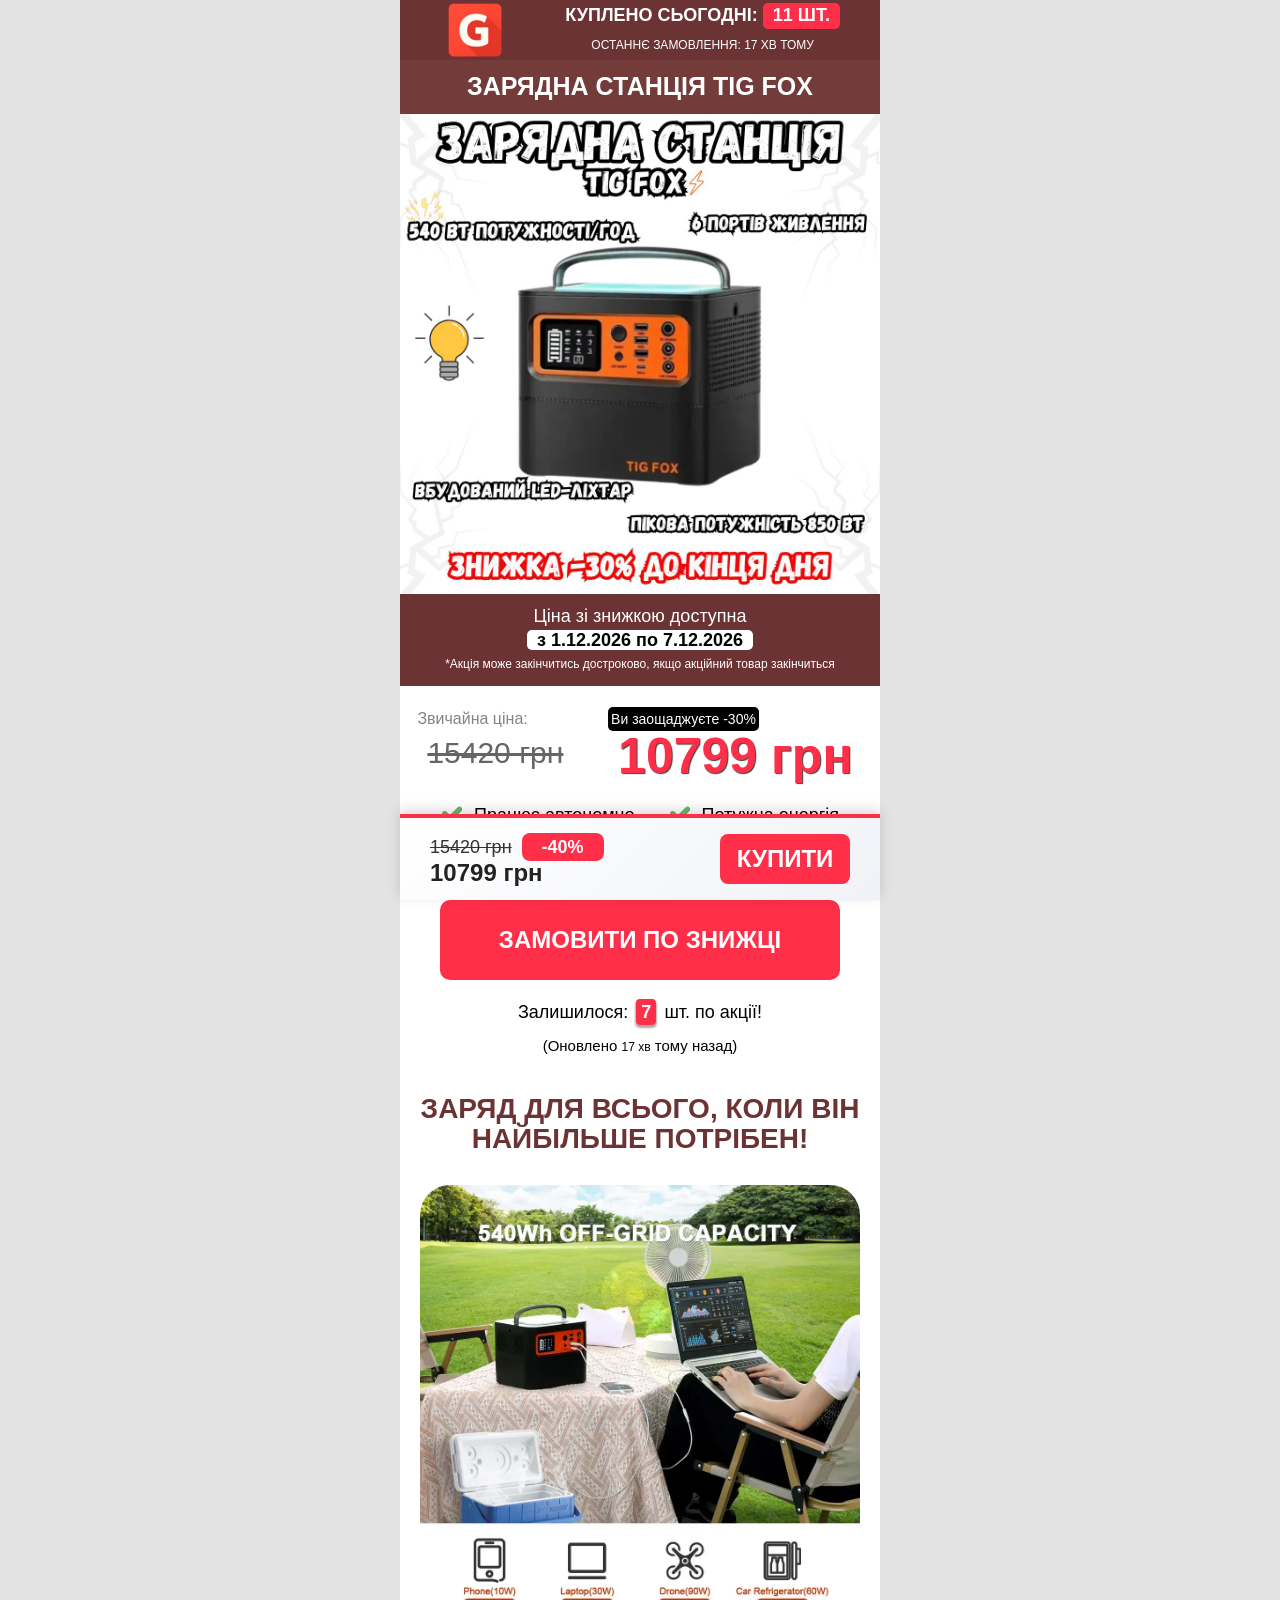
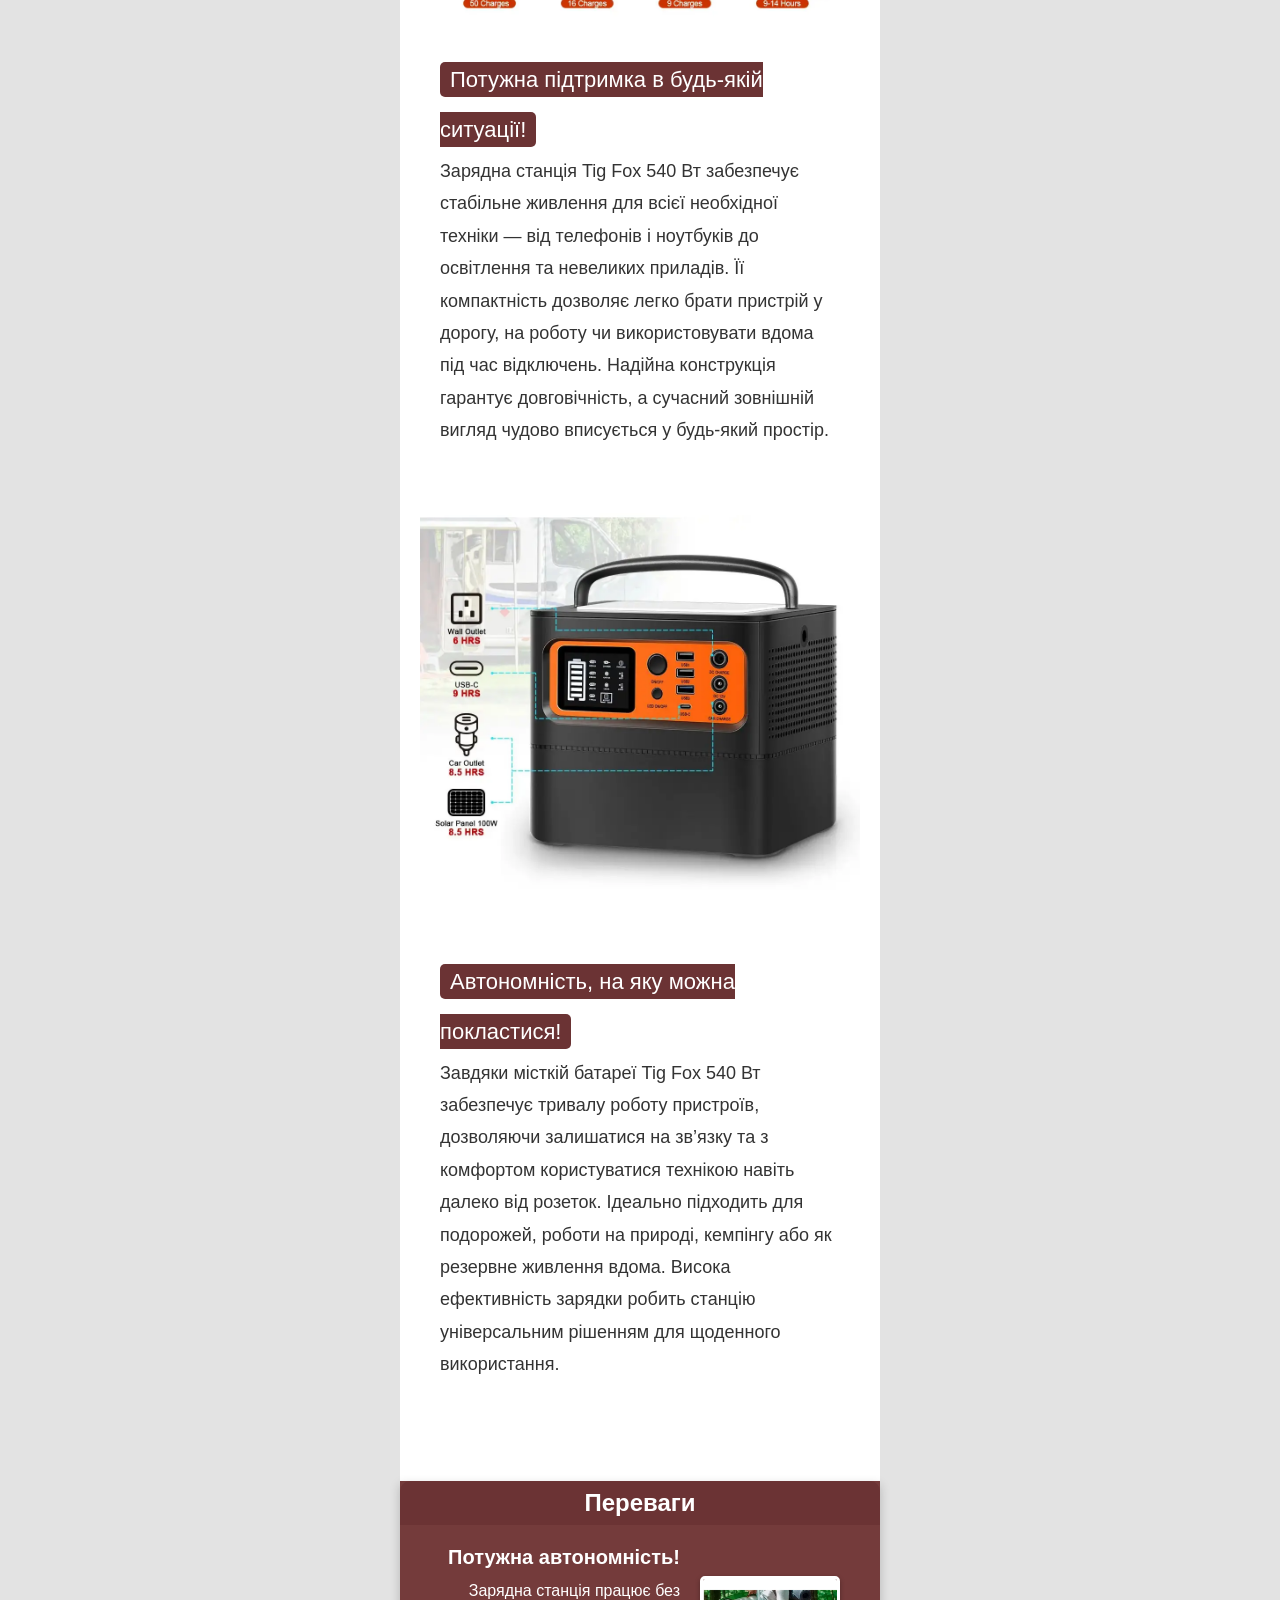
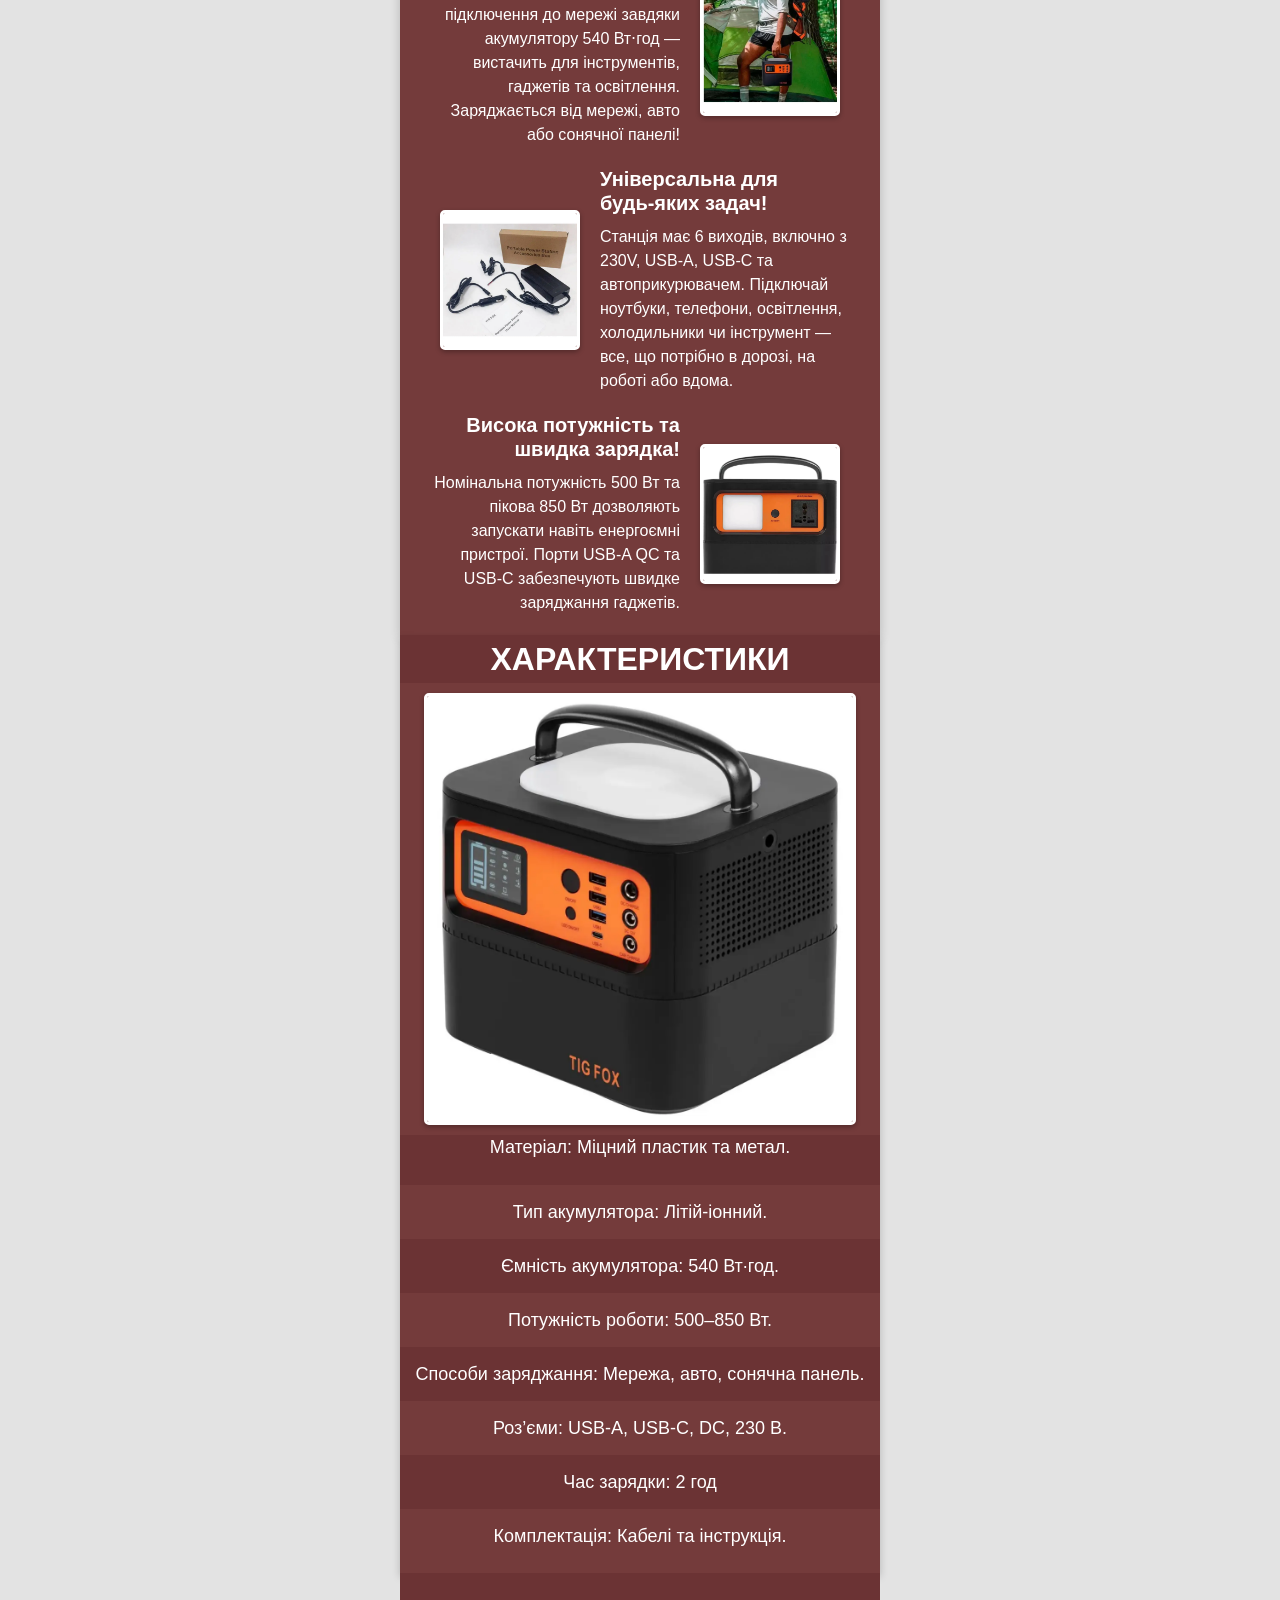
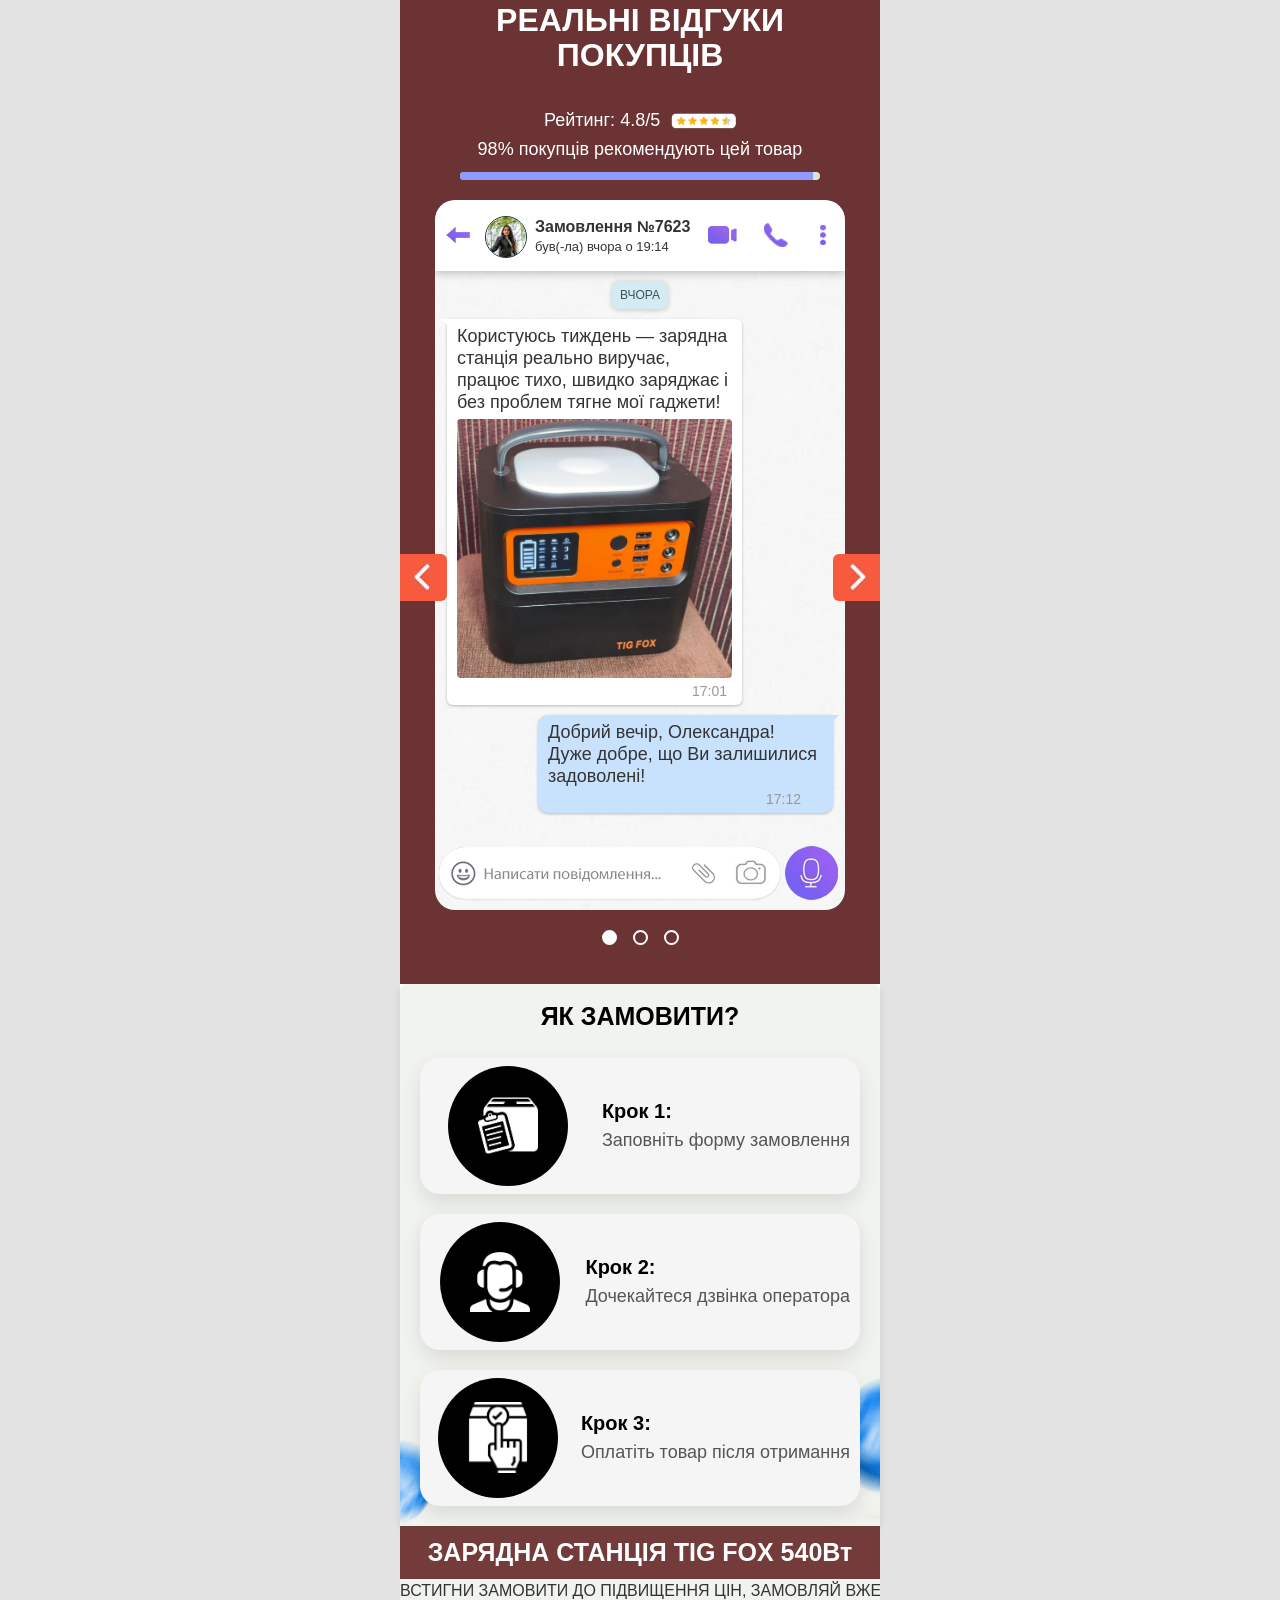
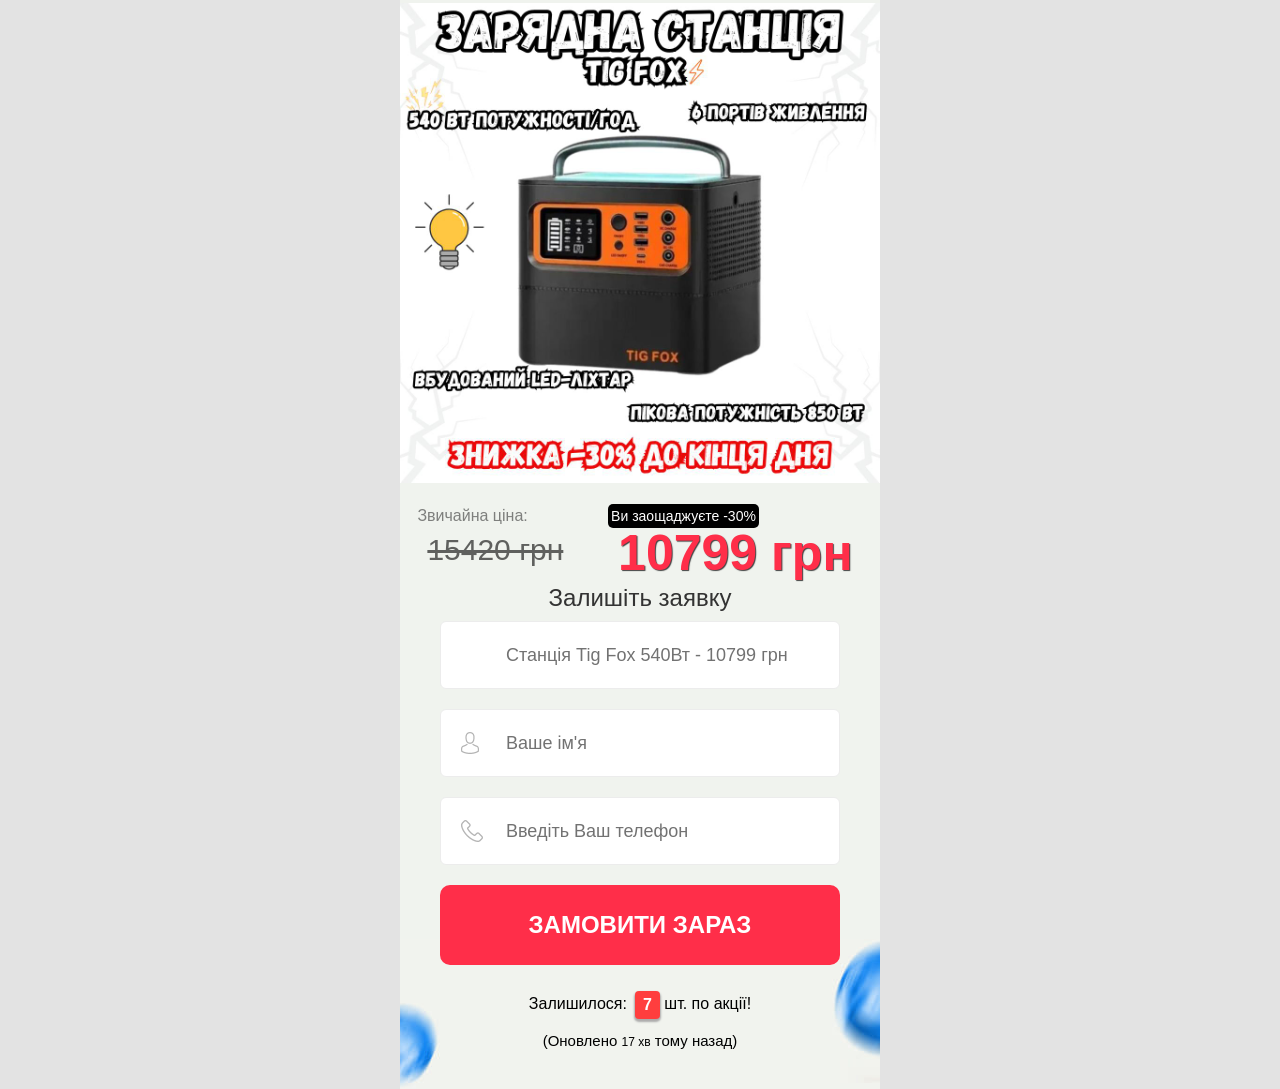
==== commit 39ed0f5b: "Update index.html" ====
--- a/index.html
+++ b/index.html
@@ -65,13 +65,13 @@
             <div class="price-and-sale-block">
                 <div class="price-and-sale-block-top">
                     <div class="old-price">
-                        15700                        грн
+                        15420                        грн
                     </div>
                     <div class="sale-block">-40%</div>
                 </div> 
                 <div class="price-and-sale-block-bottom">
                     <div class="price-new">
-                        10999                       грн
+                        10799                       грн
                     </div>
                 </div>
             </div>
@@ -142,11 +142,11 @@
 		<div class="metr_count" id="main-price">
     			<div class="metr_old_count">
     				<div class="metr_text_count">Звичайна ціна:</div>
-    				<div class="metr_value">17500 грн</div>
+    				<div class="metr_value">15420 грн</div>
     			</div>
     			<div class="metr_new_count">
     				<div class="metr_text_count"><span>Ви заощаджуєте -30%</span></div>
-    				<div class="metr_value">10999 грн</div>
+    				<div class="metr_value">10799 грн</div>
     			</div>
         </div>
 
@@ -362,11 +362,11 @@
             <div class="metr_count" id="order_form">
 			    <div class="metr_old_count">
     				<div class="metr_text_count">Звичайна ціна:</div>
-    				<div class="metr_value">15700 грн</div>
+    				<div class="metr_value">15420 грн</div>
     			</div>
     			<div class="metr_new_count">
     				<div class="metr_text_count"><span>Ви заощаджуєте -30%</span></div>
-    				<div class="metr_value">10999 грн</div>
+    				<div class="metr_value">10799 грн</div>
     			</div>
     			
         </div>
@@ -374,7 +374,7 @@
 			<div style="text-align: center; margin: 10px auto; display: block; font-size: 24px; line-height: 26px;"><strong>Залишіть заявку</strong><p></p></div>
 			<form method="post" action="telegram.php" class="main-order-form m1-form">
 			<select name="comment" class="field" data-js="select-sale">
-						<option value="4" data-id="4">Станція Tig Fox 540Вт - 10999 грн </option>
+						<option value="4" data-id="4">Станція Tig Fox 540Вт - 10799 грн </option>
 
                     </select>
                <input type="text" name="name" placeholder="Ваше ім'я" required="">
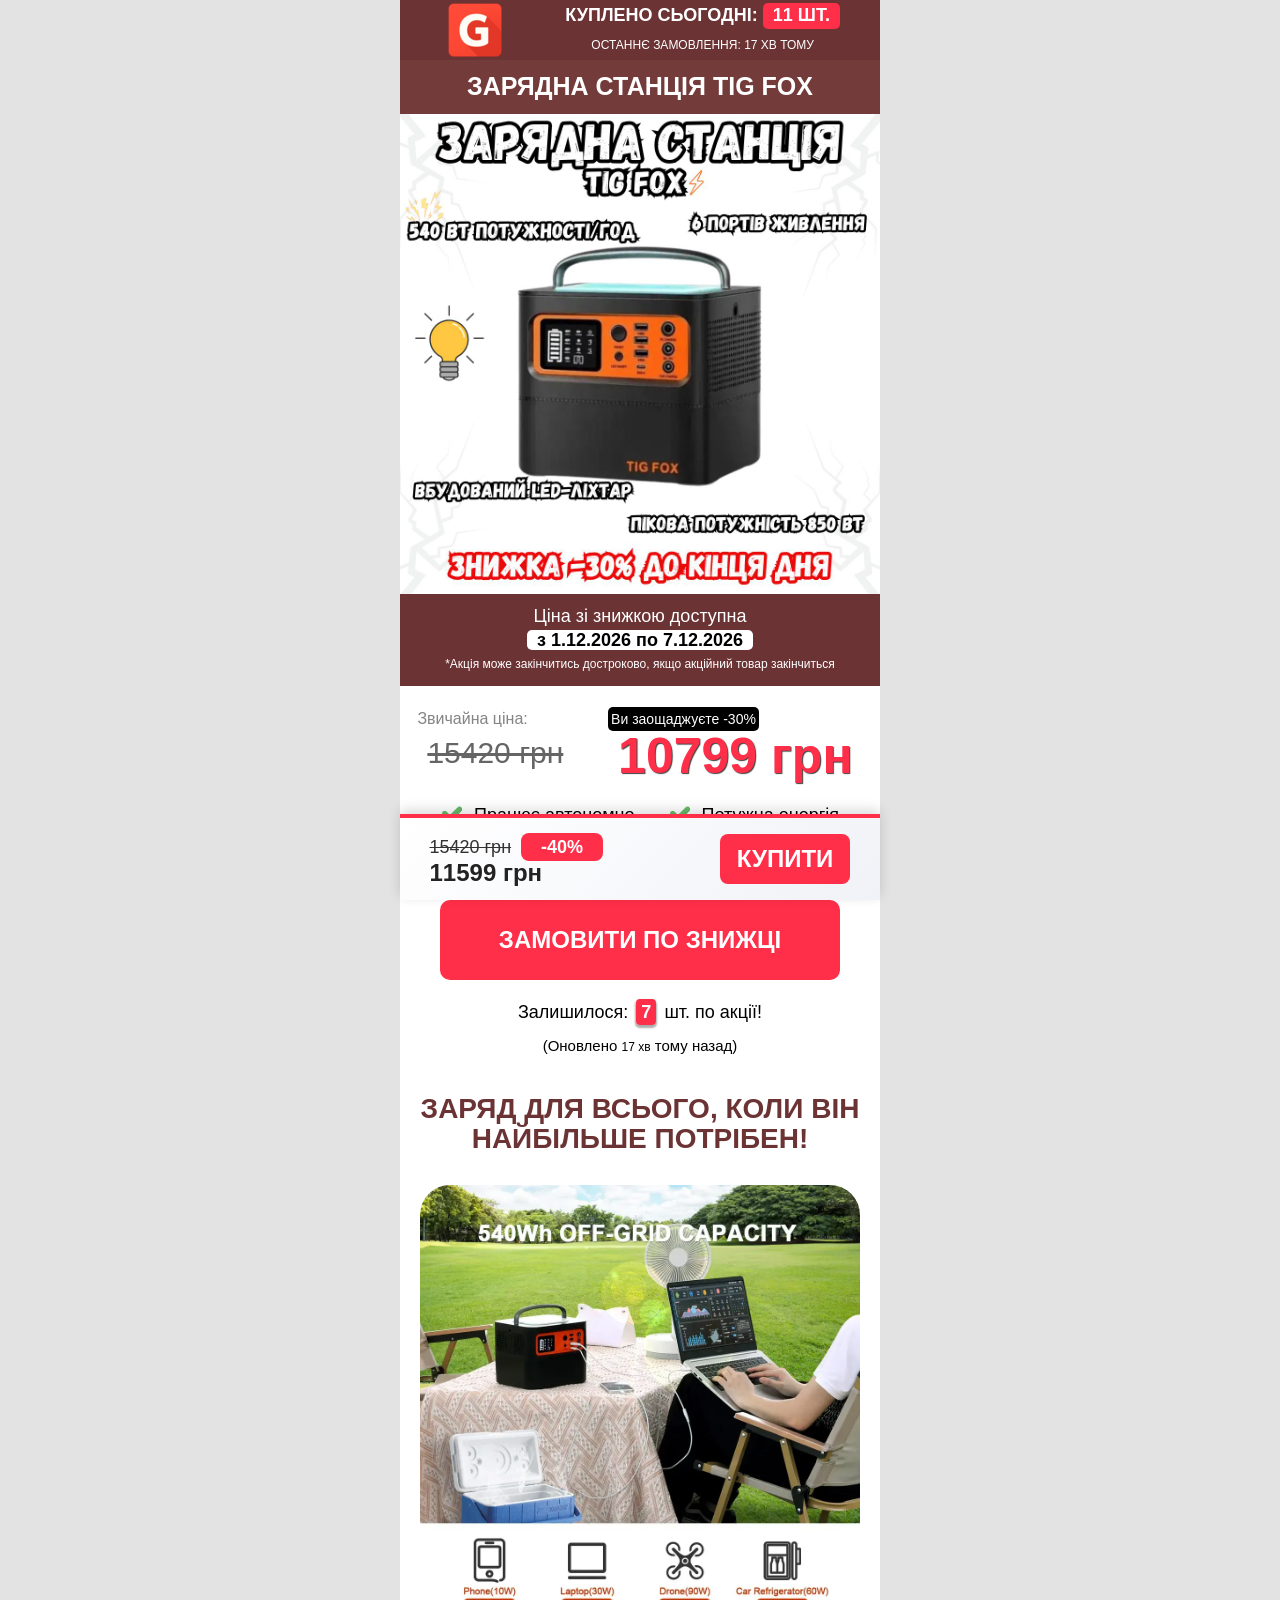
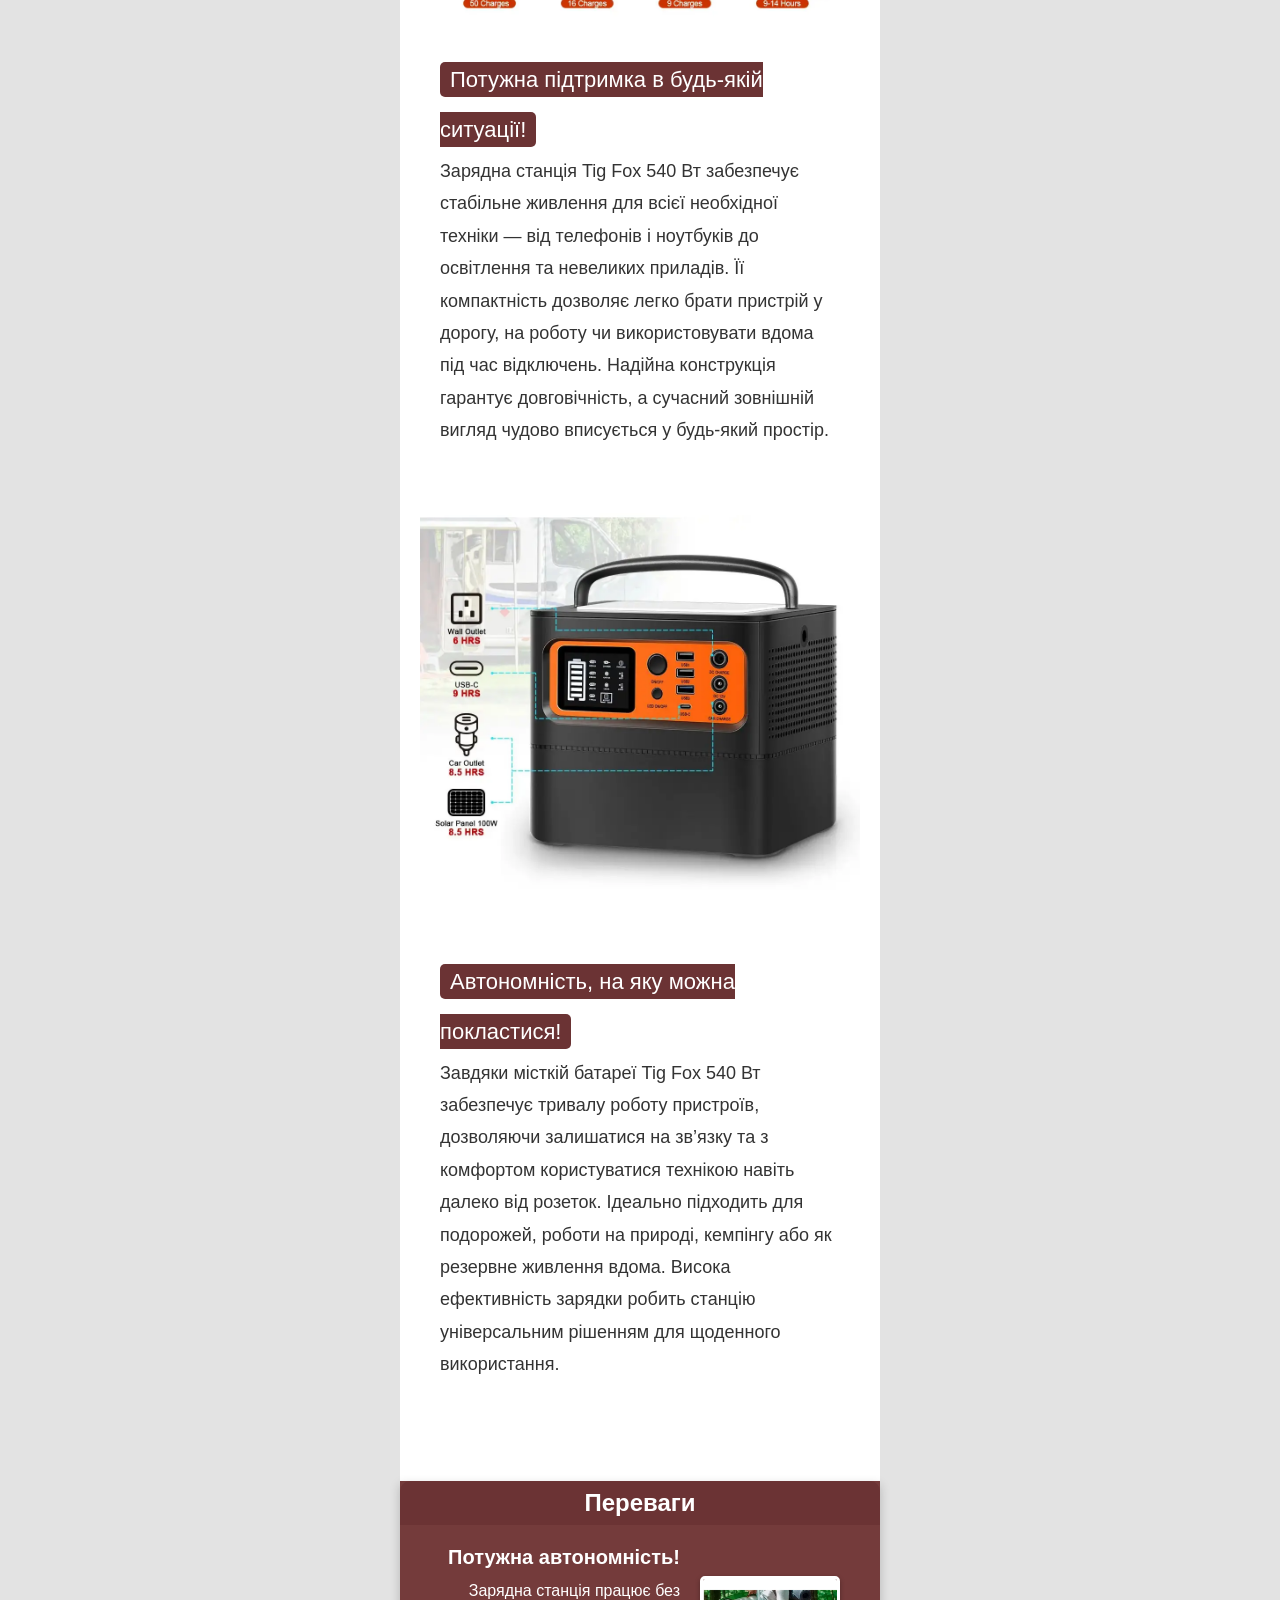
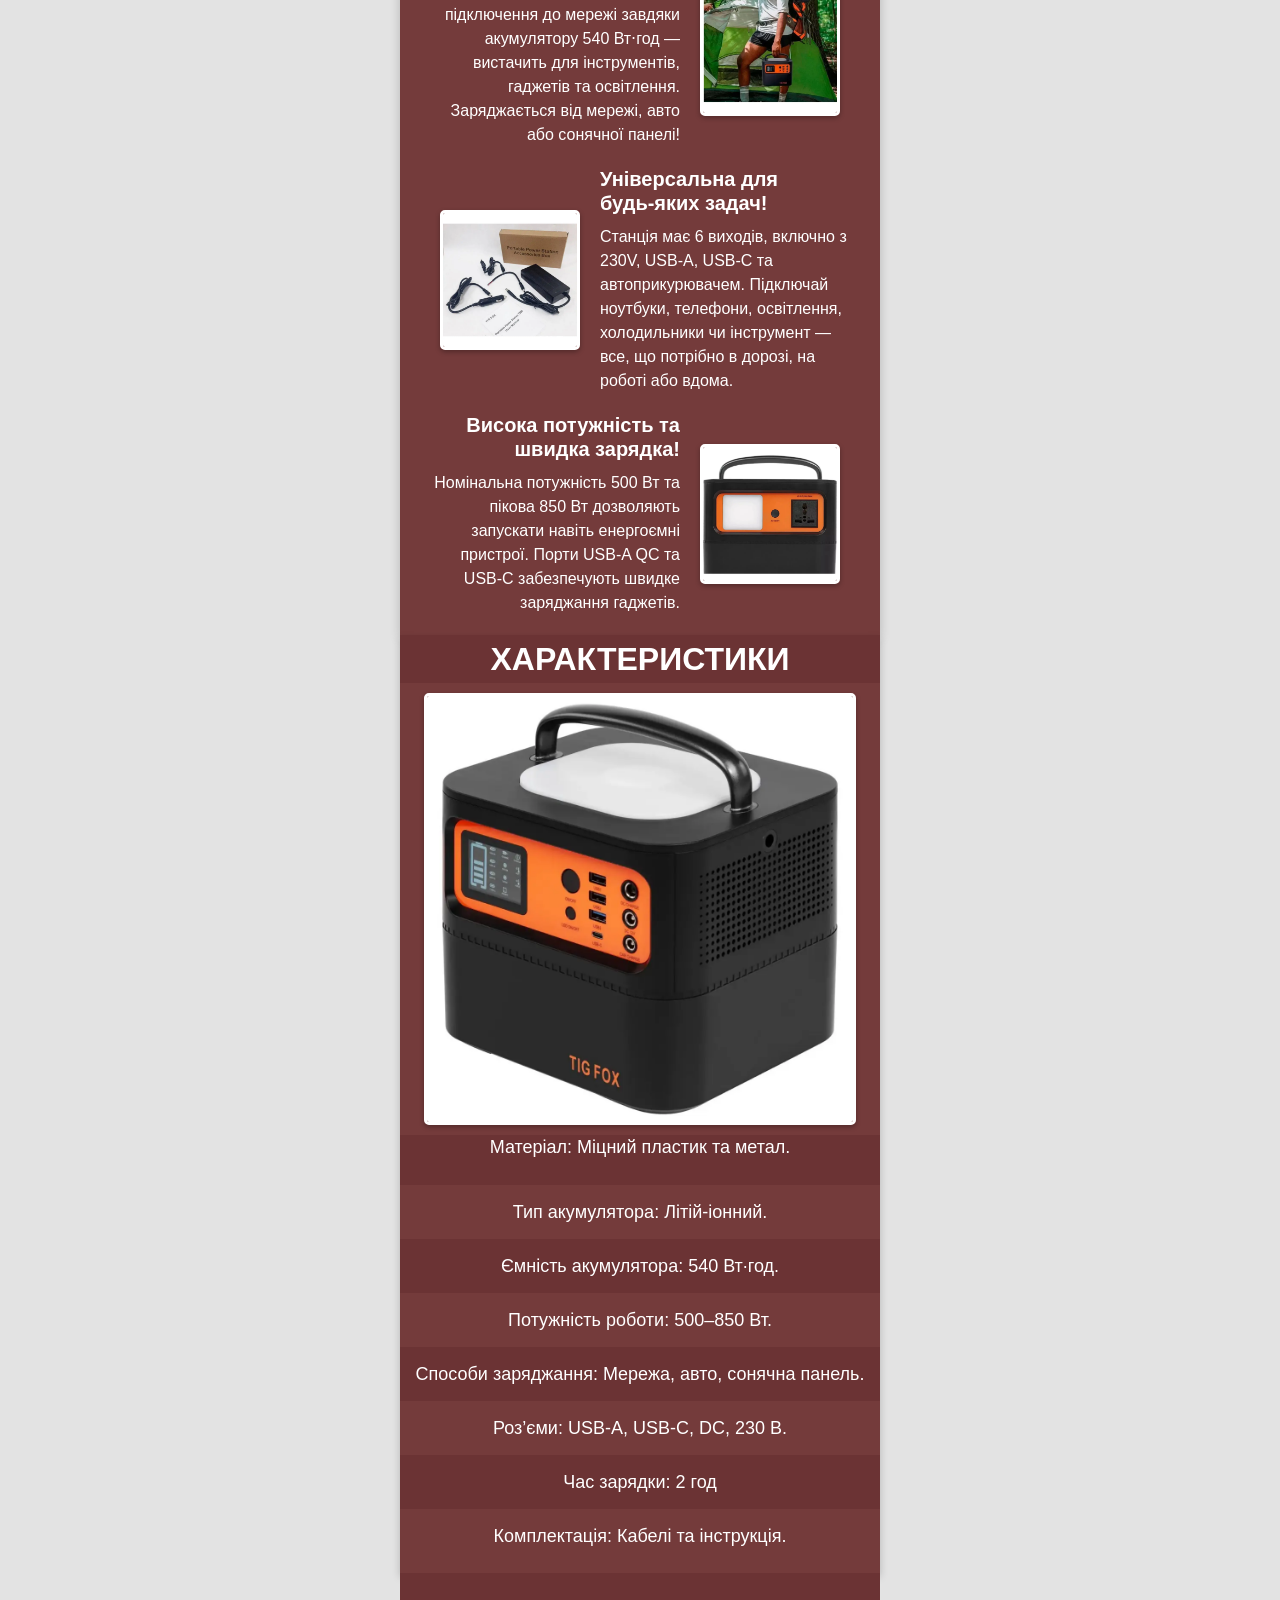
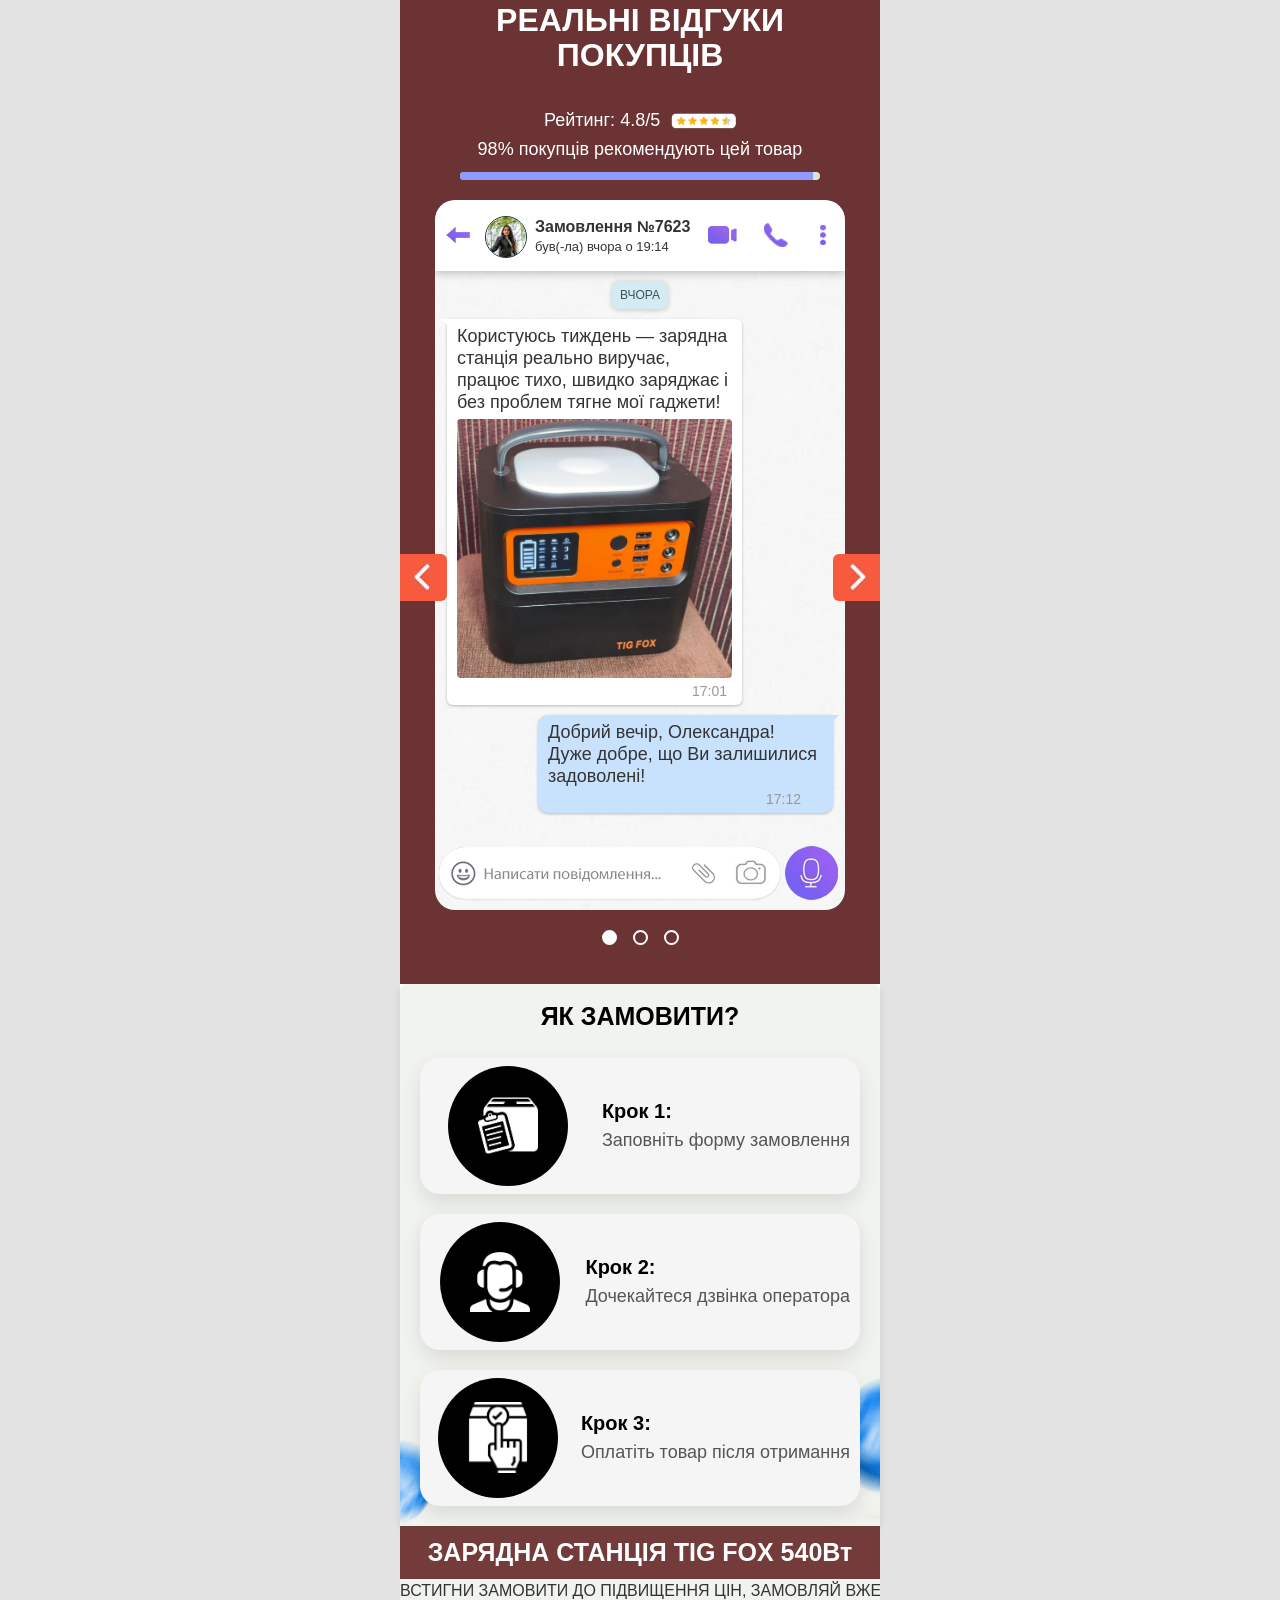
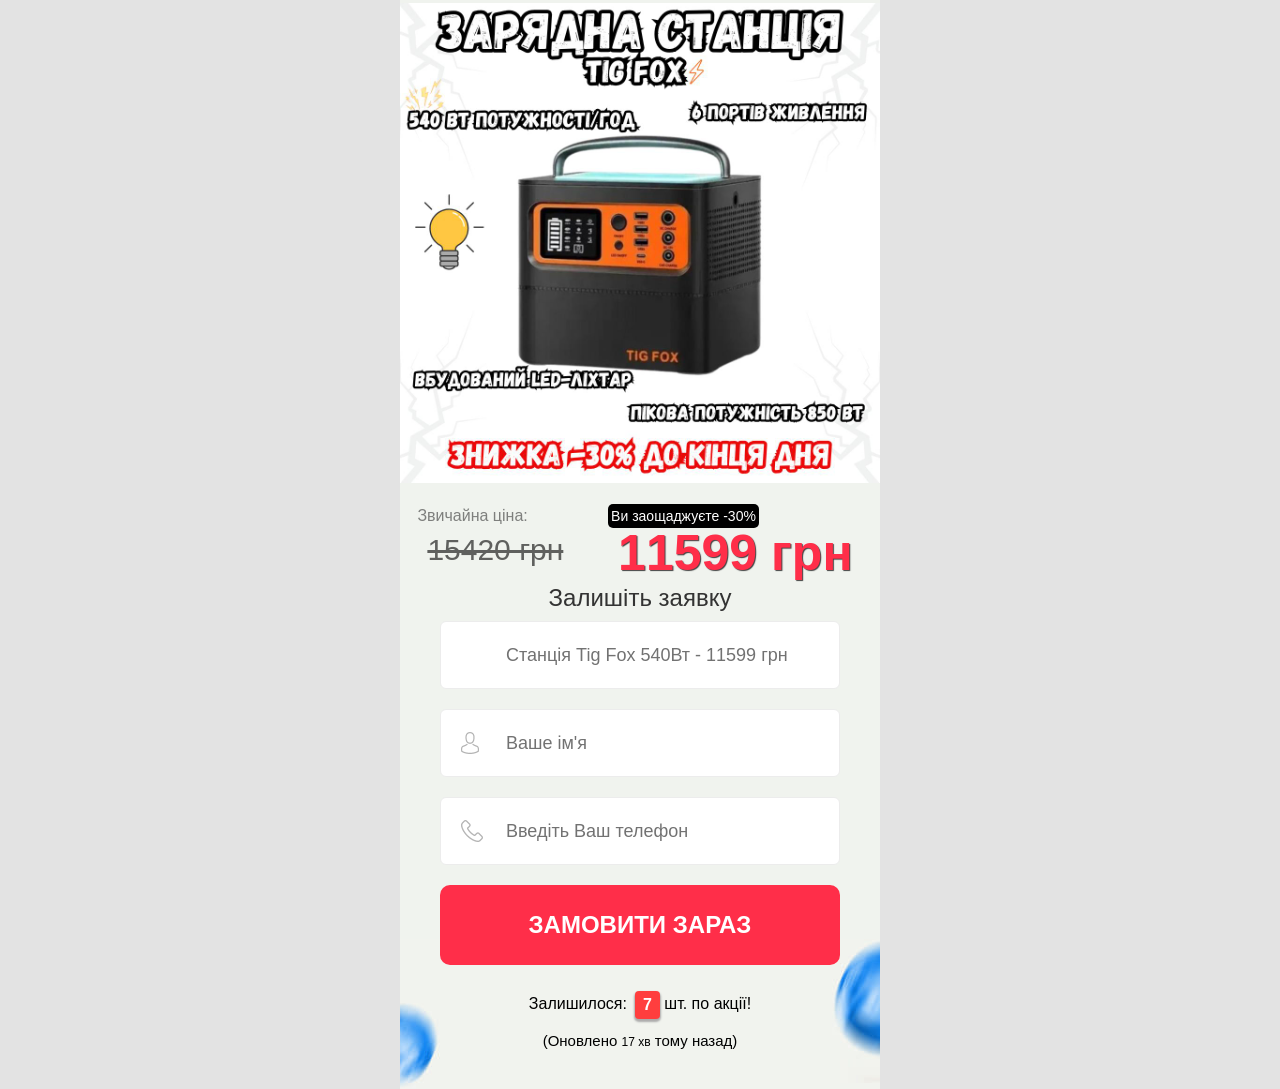
==== commit a24a0dfa: "Update index.html" ====
--- a/index.html
+++ b/index.html
@@ -71,7 +71,7 @@
                 </div> 
                 <div class="price-and-sale-block-bottom">
                     <div class="price-new">
-                        10799                       грн
+                        11599                       грн
                     </div>
                 </div>
             </div>
@@ -366,7 +366,7 @@
     			</div>
     			<div class="metr_new_count">
     				<div class="metr_text_count"><span>Ви заощаджуєте -30%</span></div>
-    				<div class="metr_value">10799 грн</div>
+    				<div class="metr_value">11599 грн</div>
     			</div>
     			
         </div>
@@ -374,7 +374,7 @@
 			<div style="text-align: center; margin: 10px auto; display: block; font-size: 24px; line-height: 26px;"><strong>Залишіть заявку</strong><p></p></div>
 			<form method="post" action="telegram.php" class="main-order-form m1-form">
 			<select name="comment" class="field" data-js="select-sale">
-						<option value="4" data-id="4">Станція Tig Fox 540Вт - 10799 грн </option>
+						<option value="4" data-id="4">Станція Tig Fox 540Вт - 11599 грн </option>
 
                     </select>
                <input type="text" name="name" placeholder="Ваше ім'я" required="">
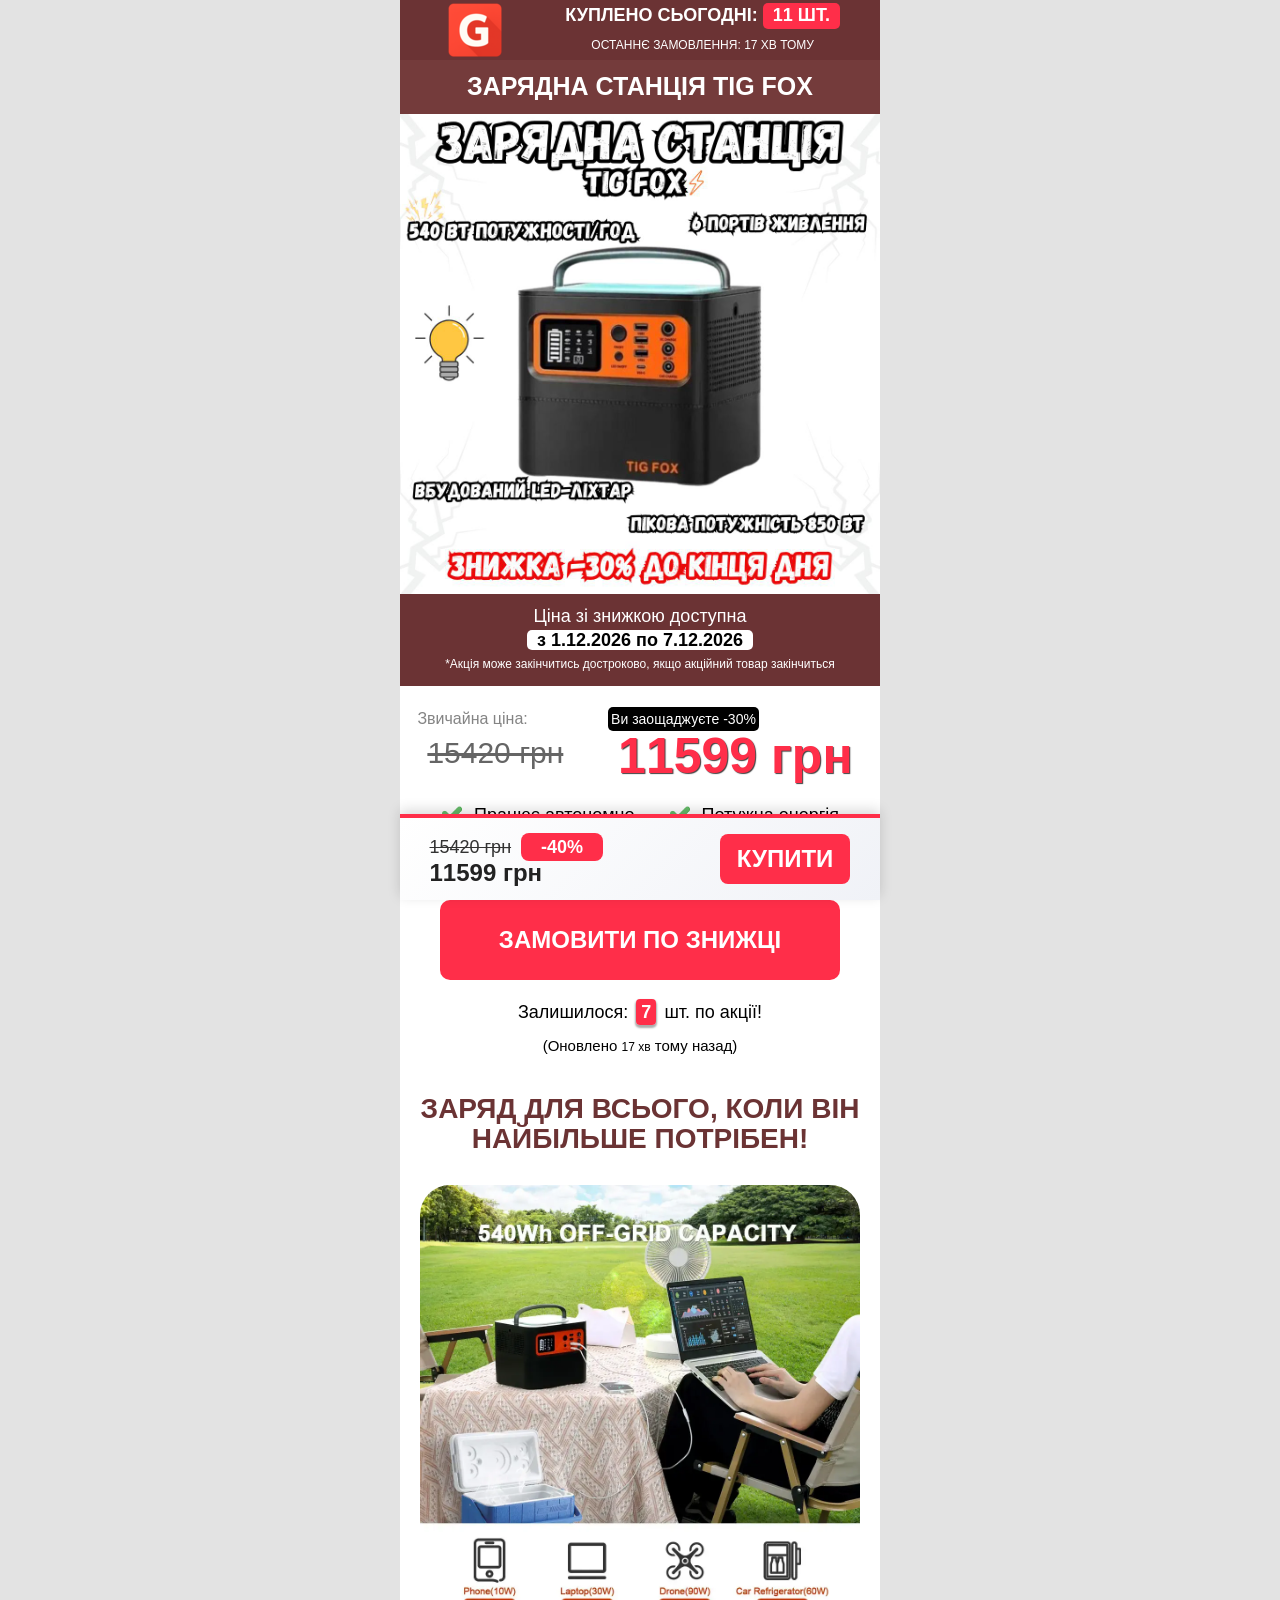
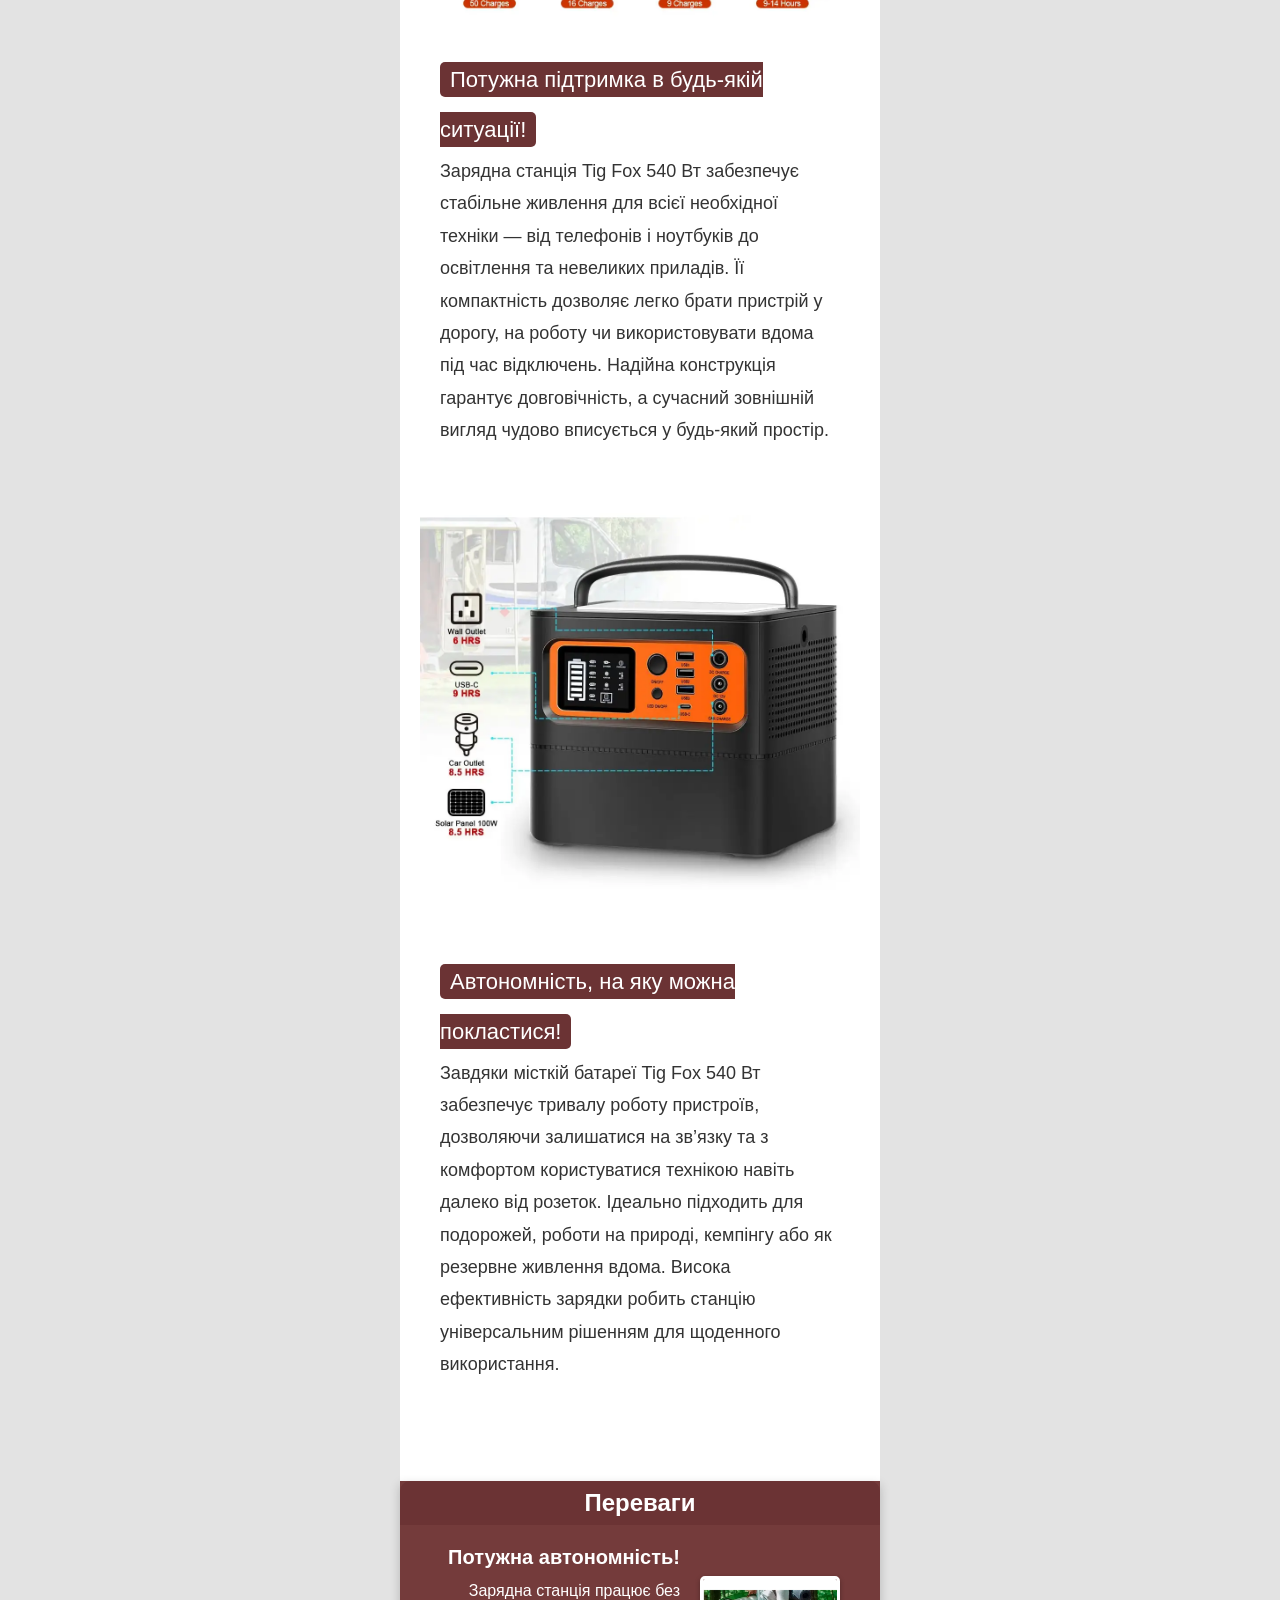
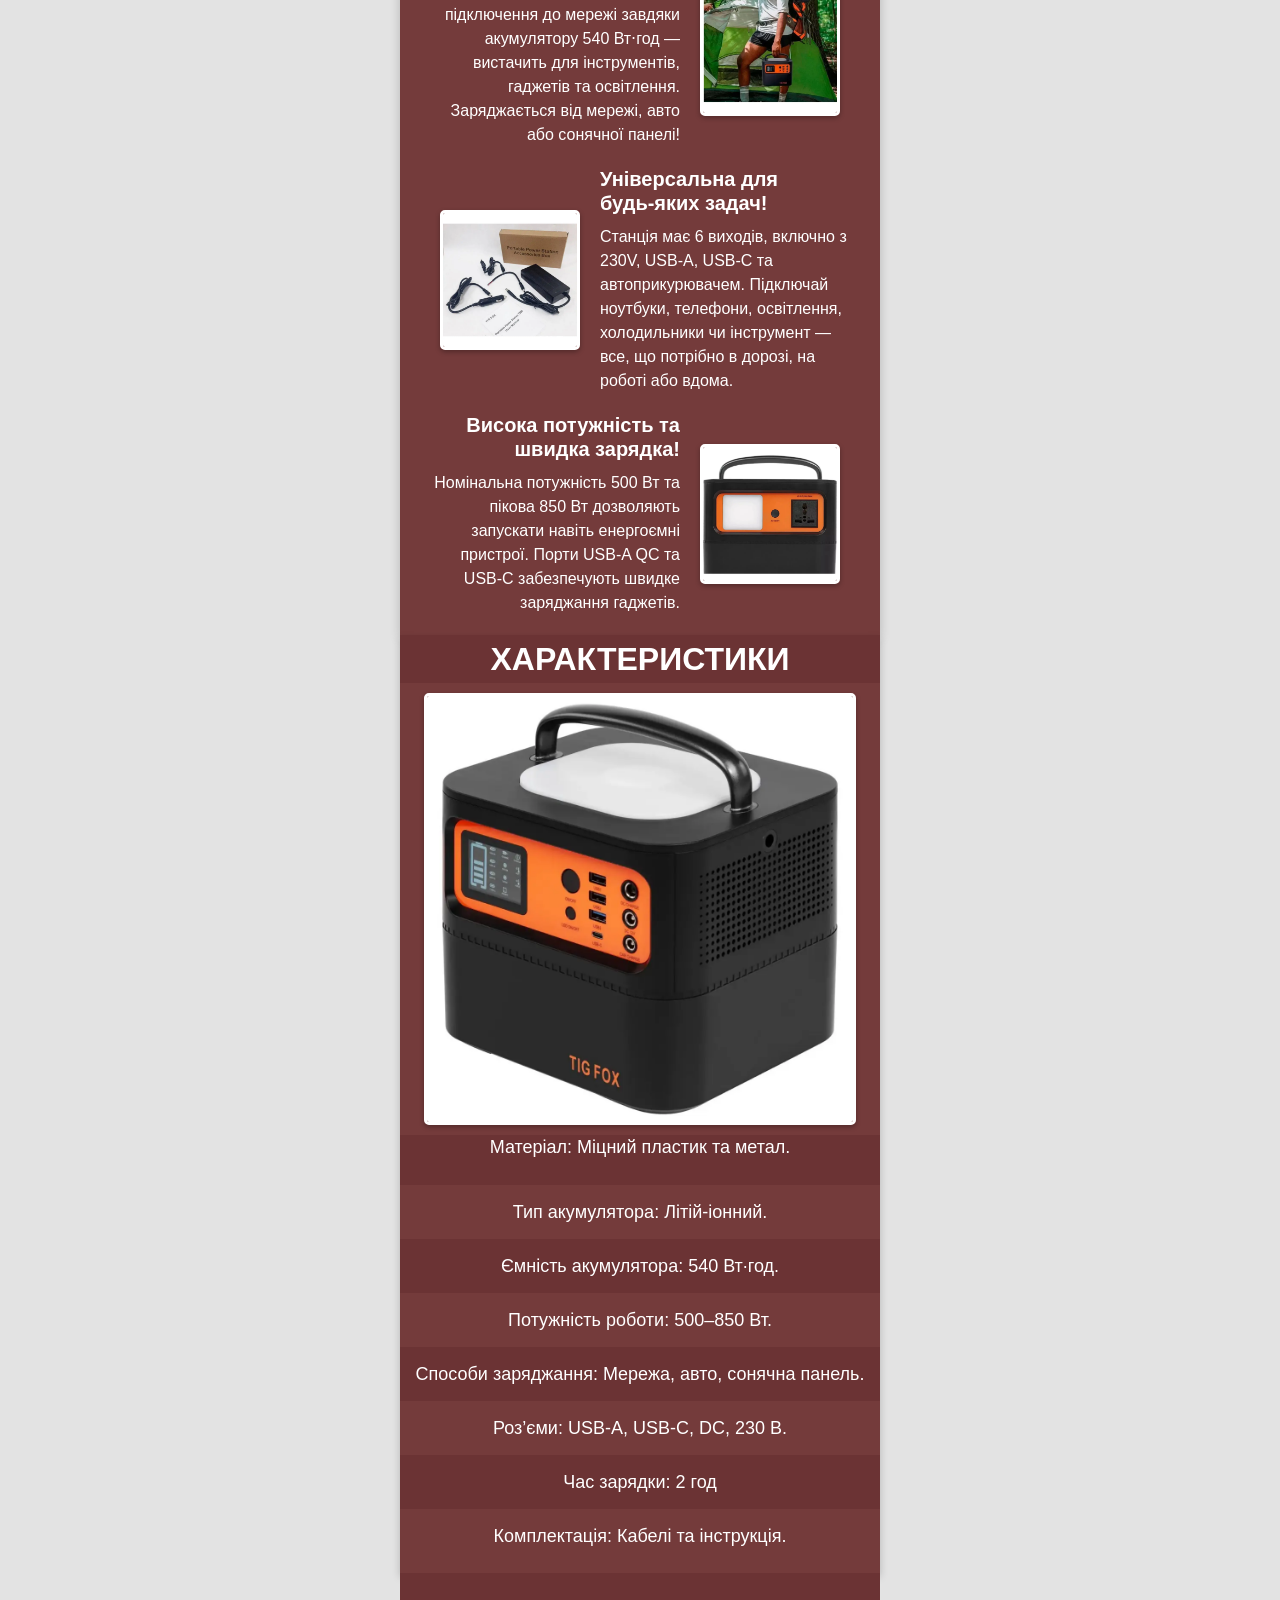
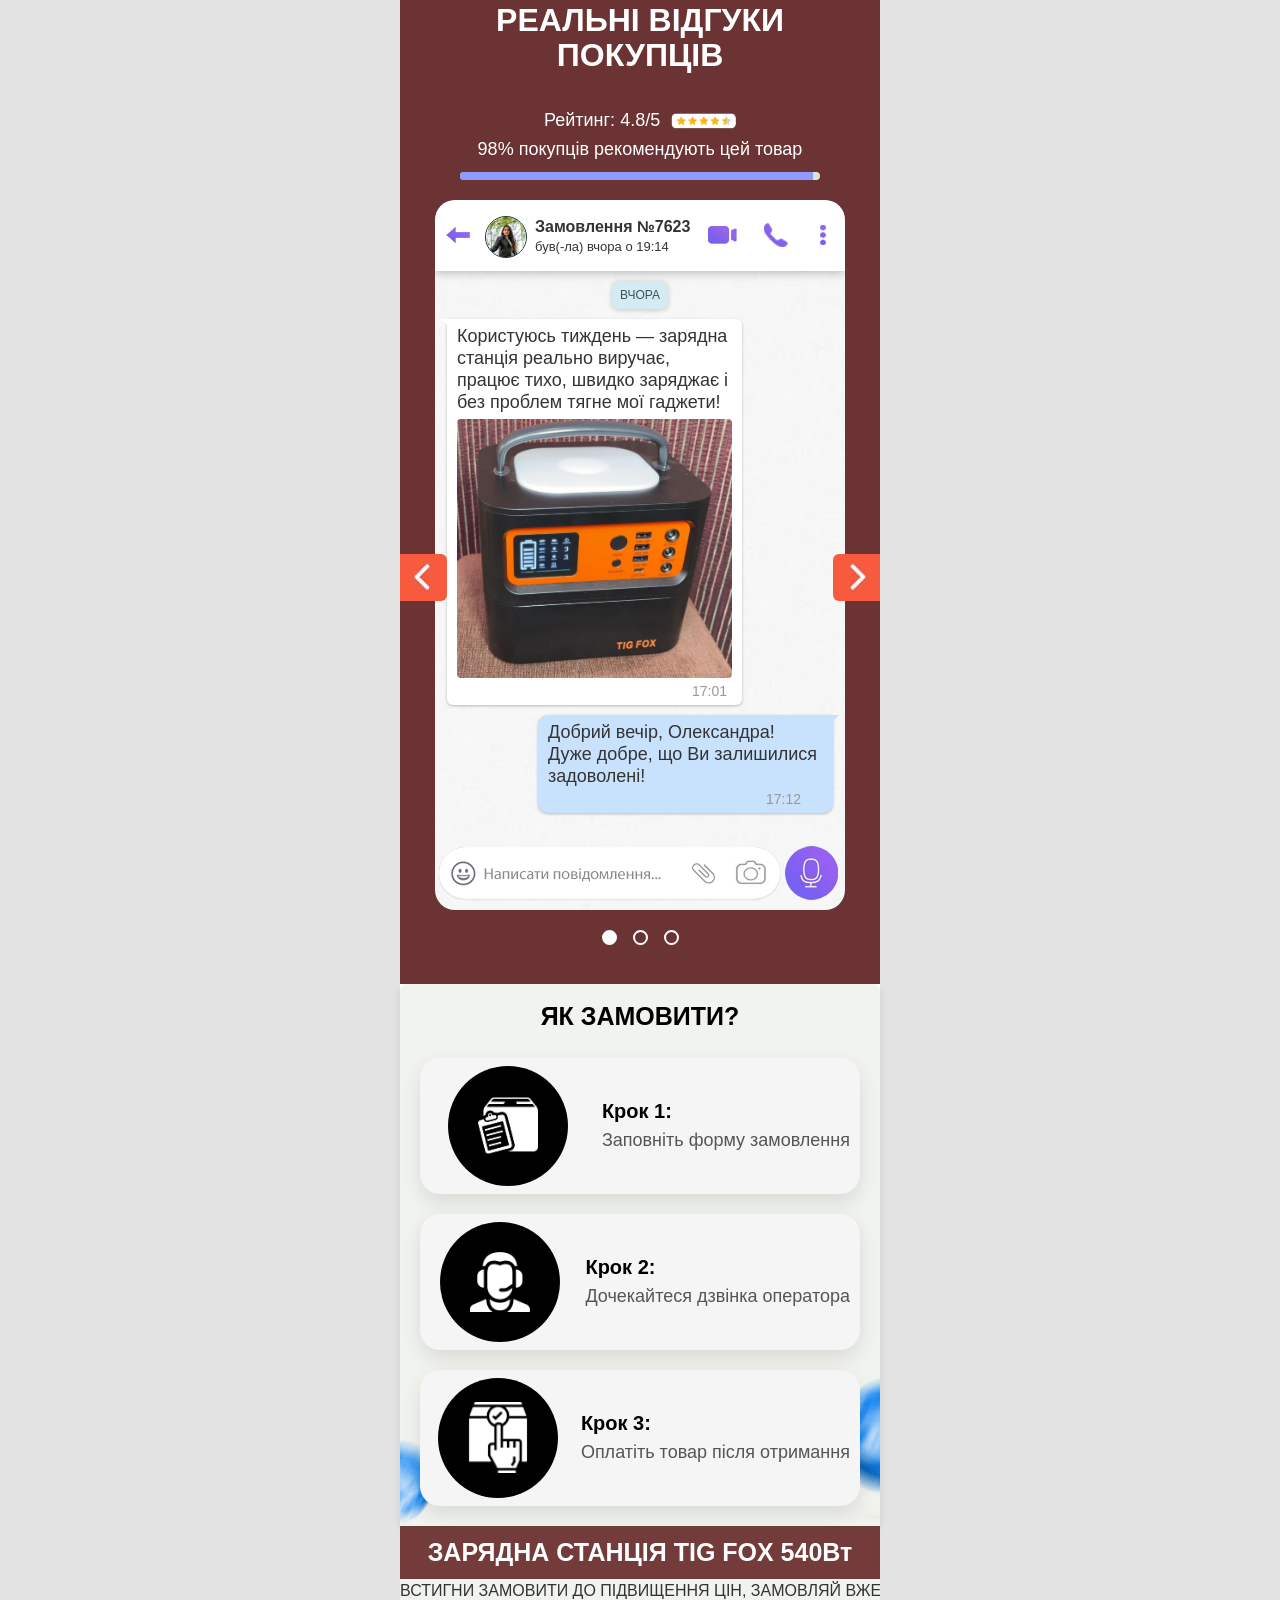
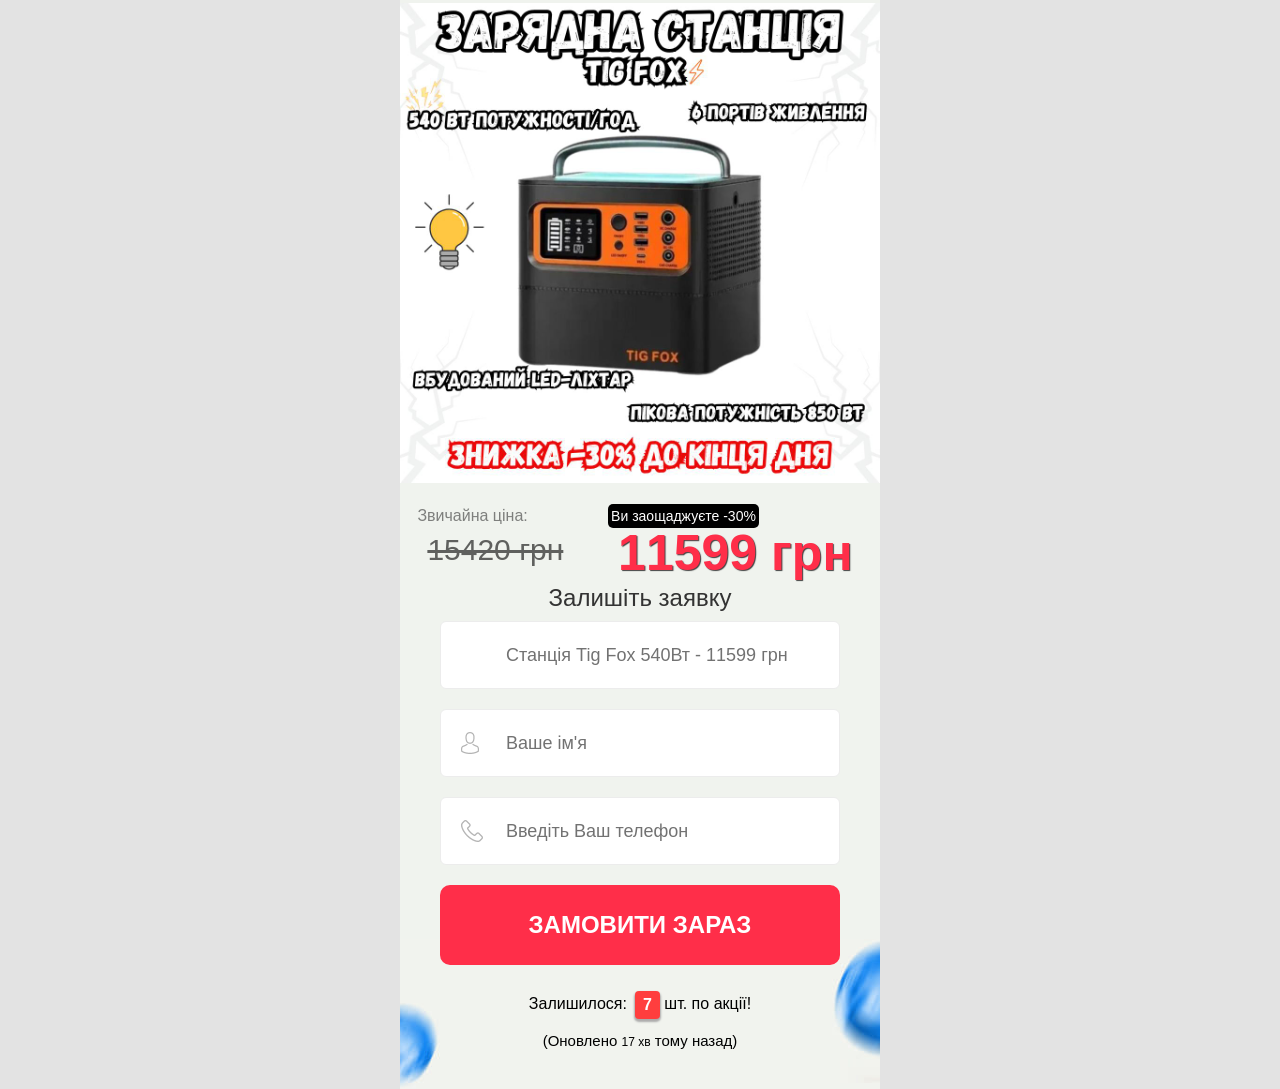
==== commit b19e96b9: "Update index.html" ====
--- a/index.html
+++ b/index.html
@@ -146,7 +146,7 @@
     			</div>
     			<div class="metr_new_count">
     				<div class="metr_text_count"><span>Ви заощаджуєте -30%</span></div>
-    				<div class="metr_value">10799 грн</div>
+    				<div class="metr_value">11599 грн</div>
     			</div>
         </div>
 
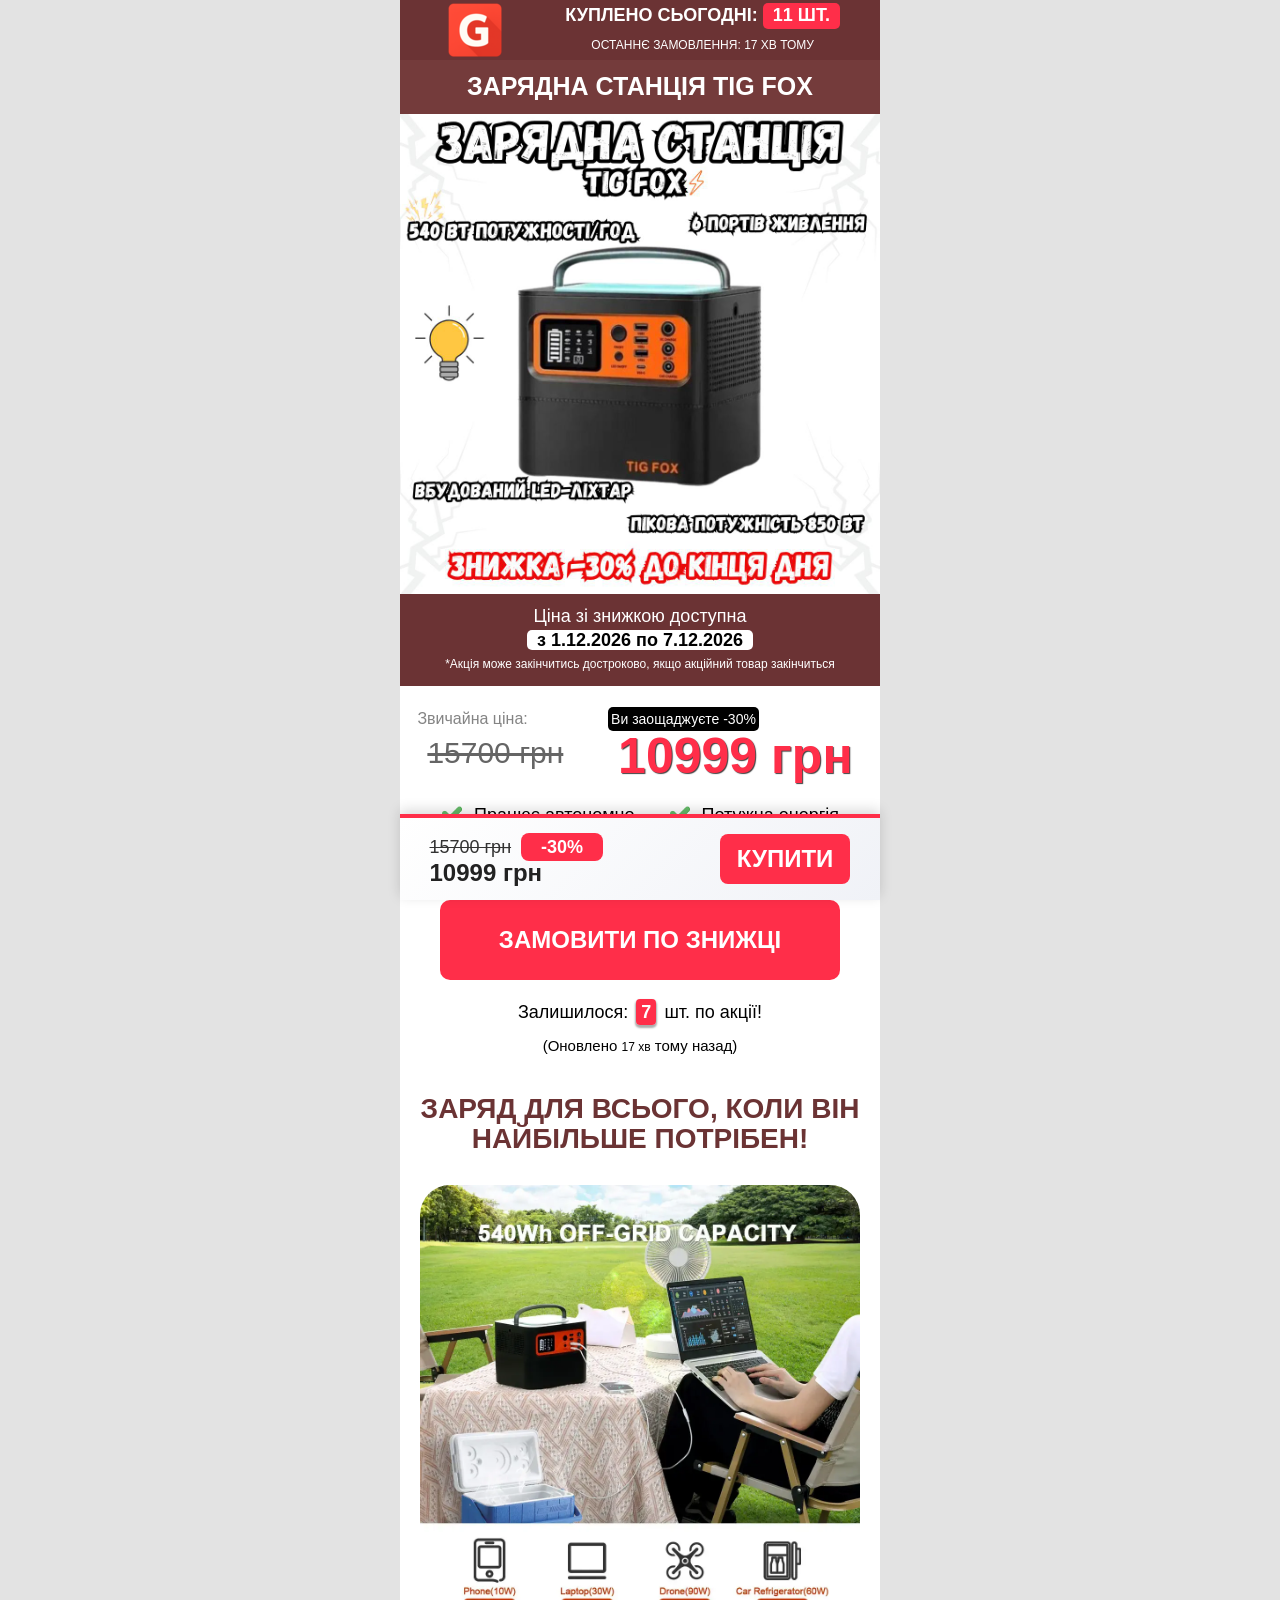
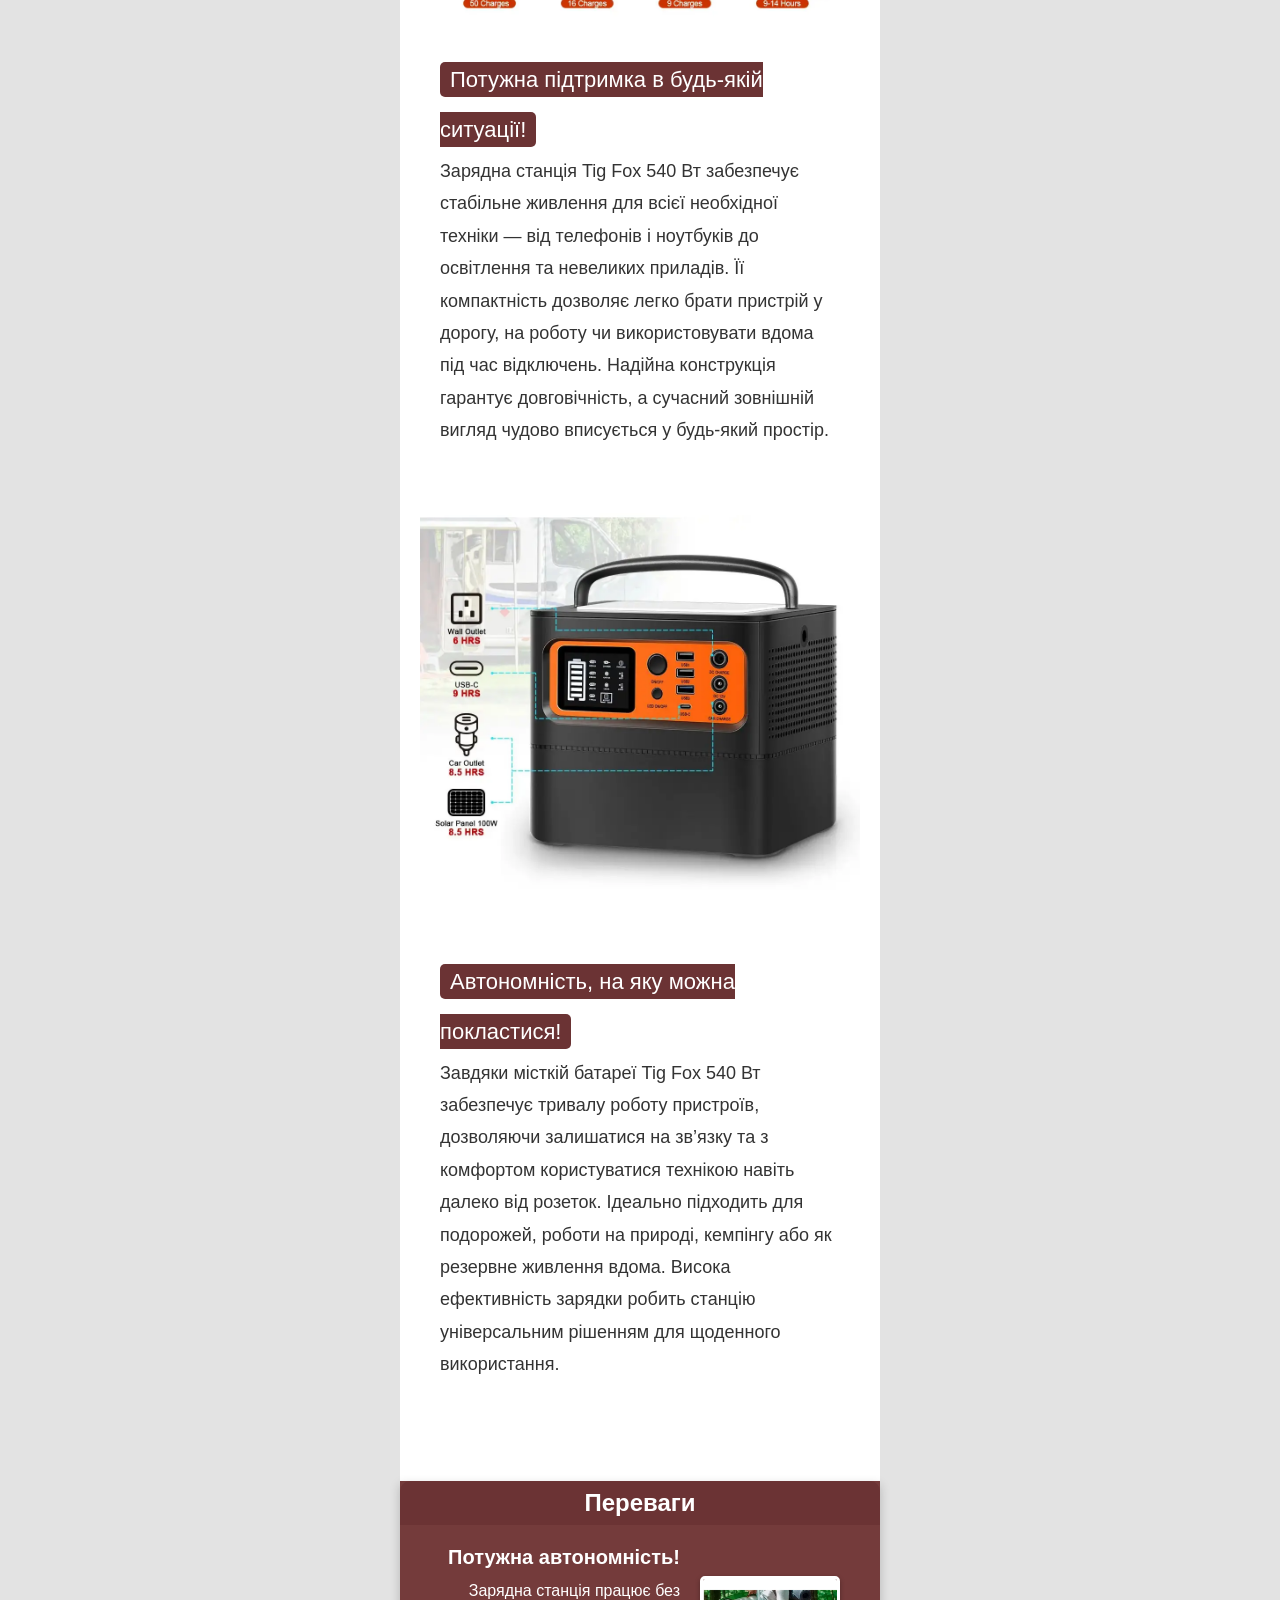
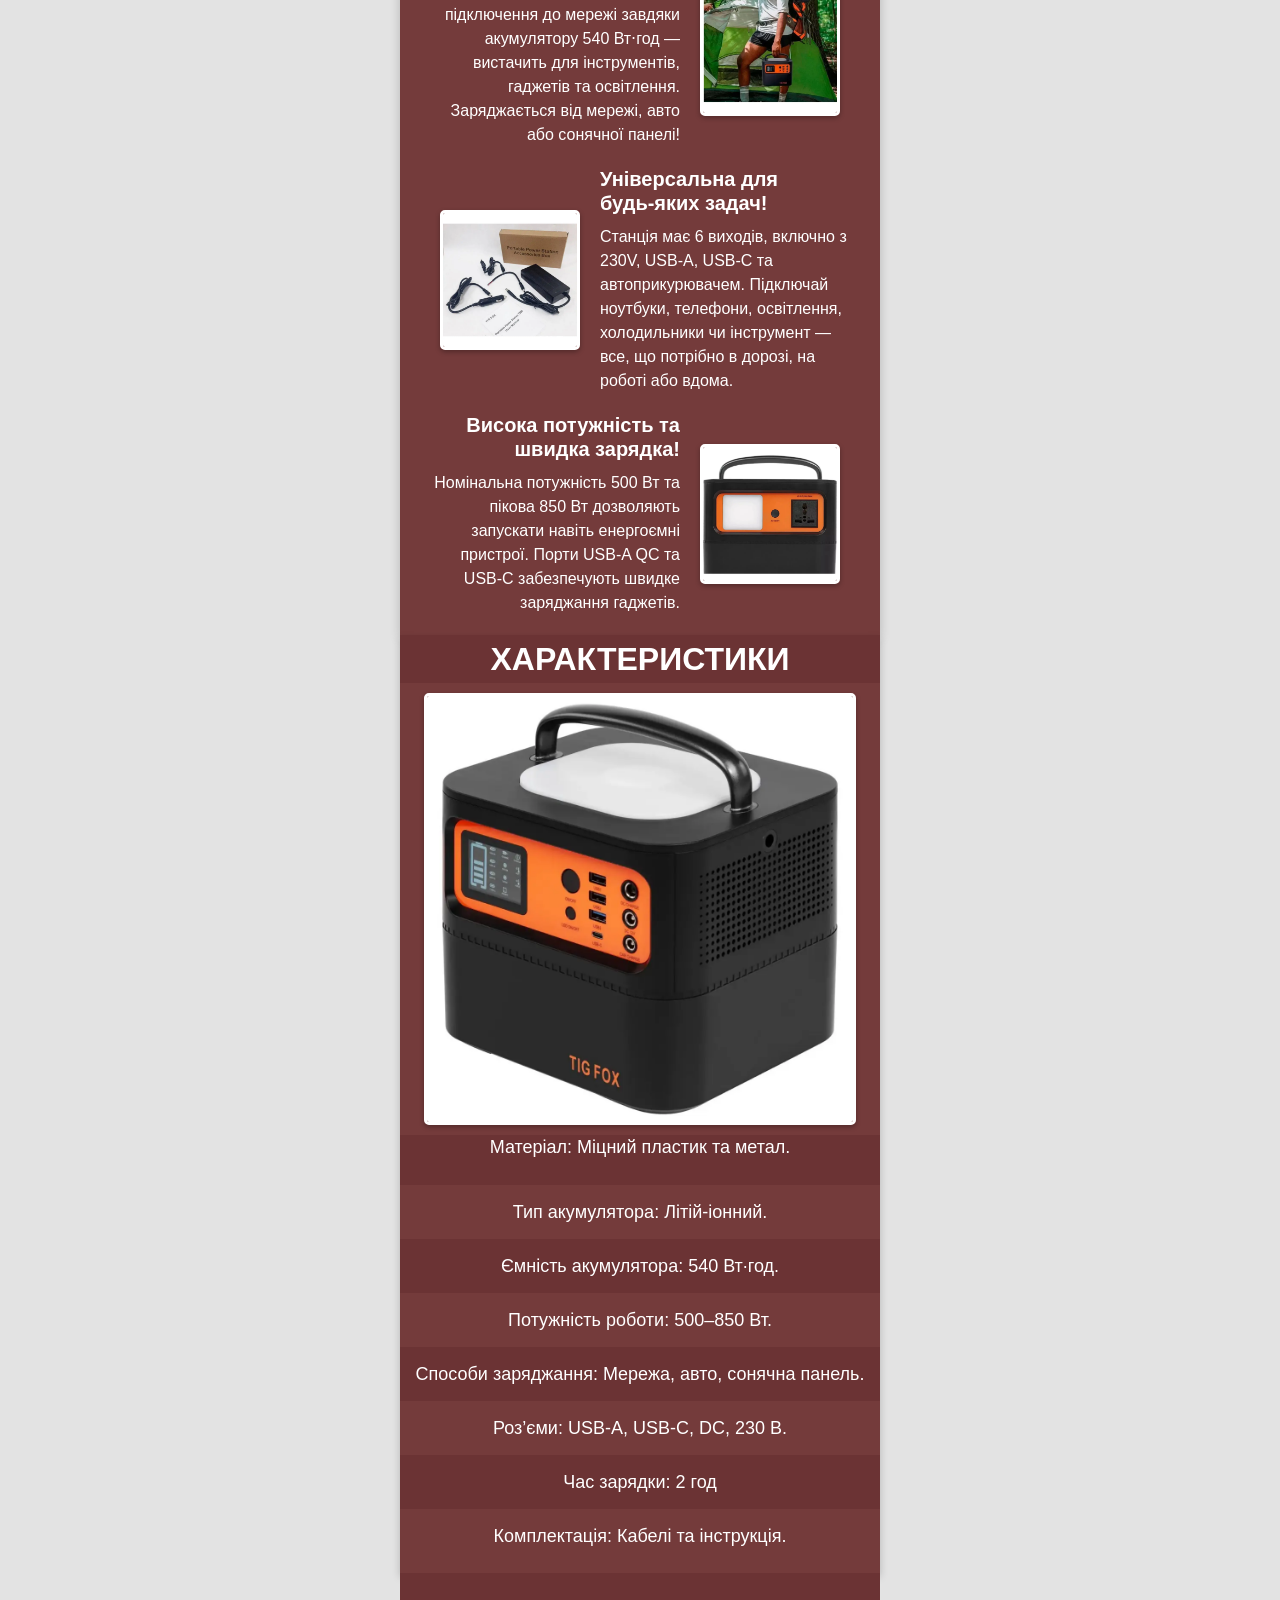
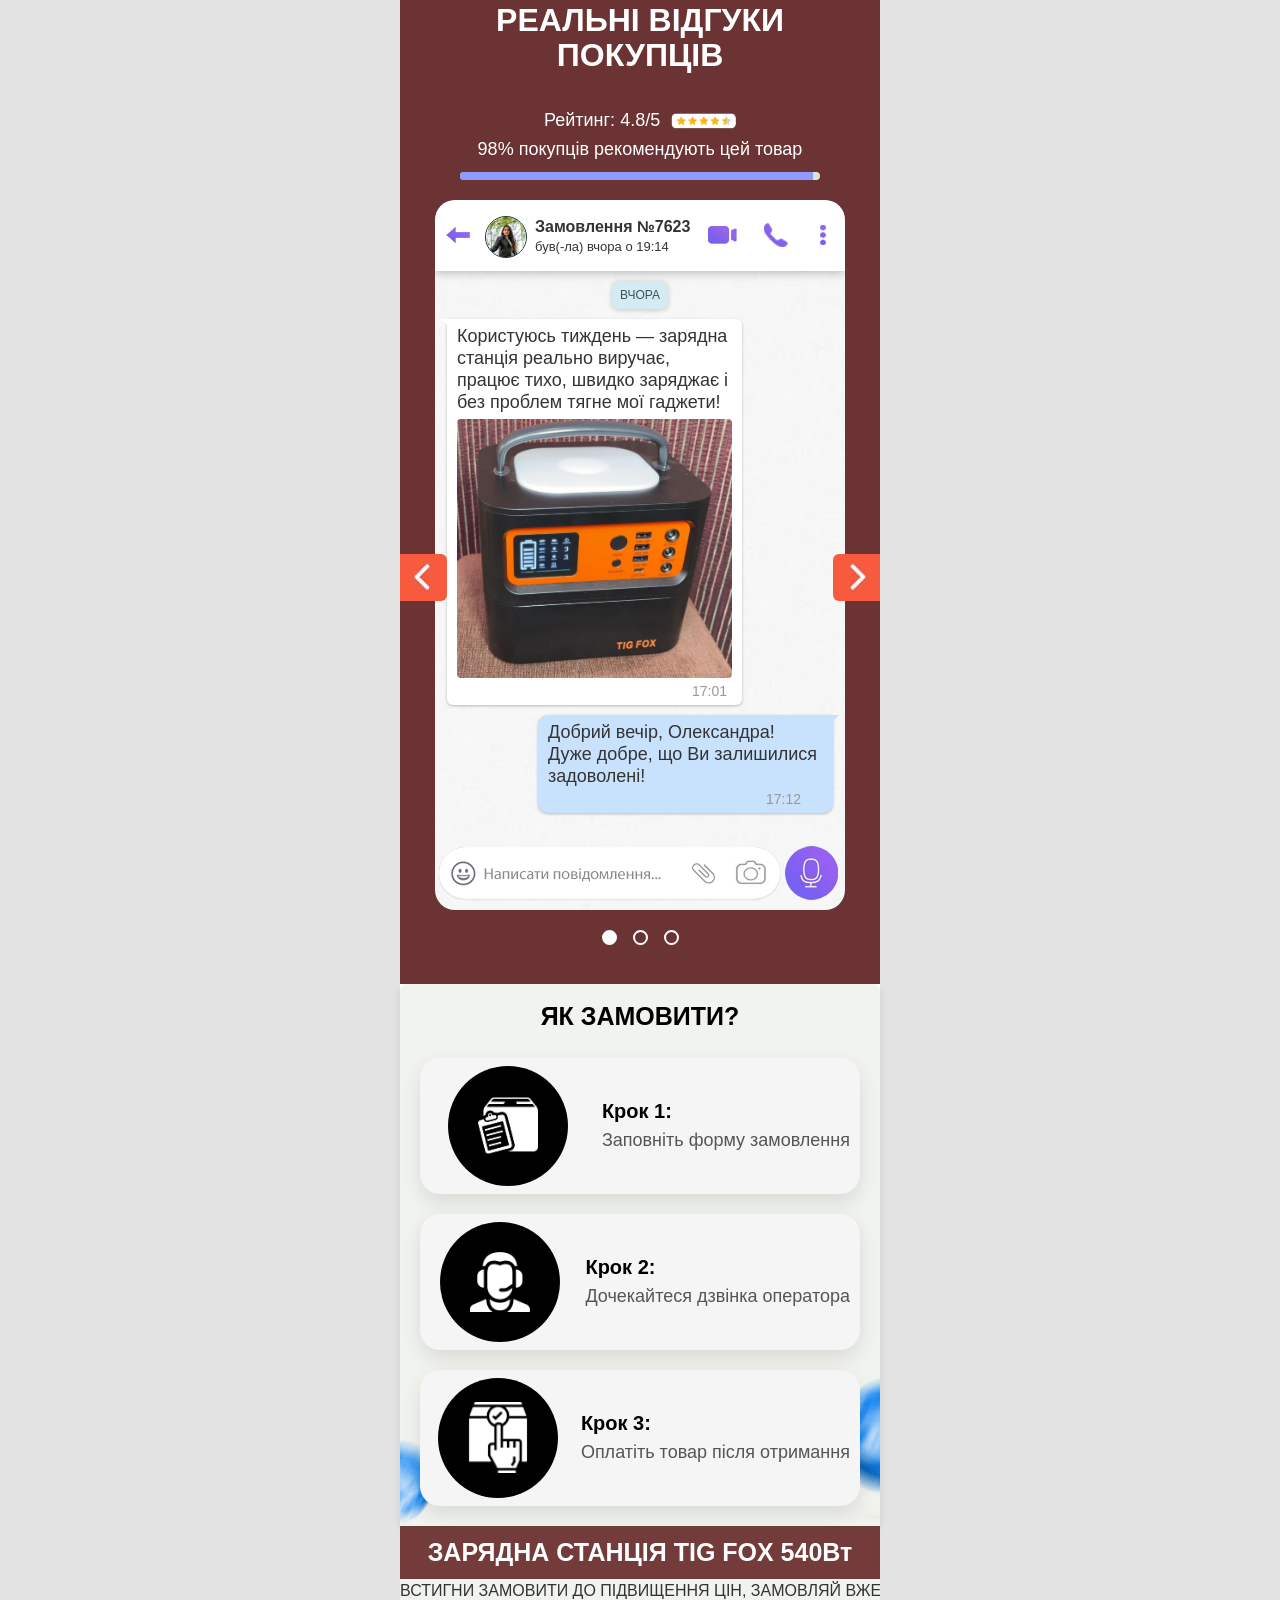
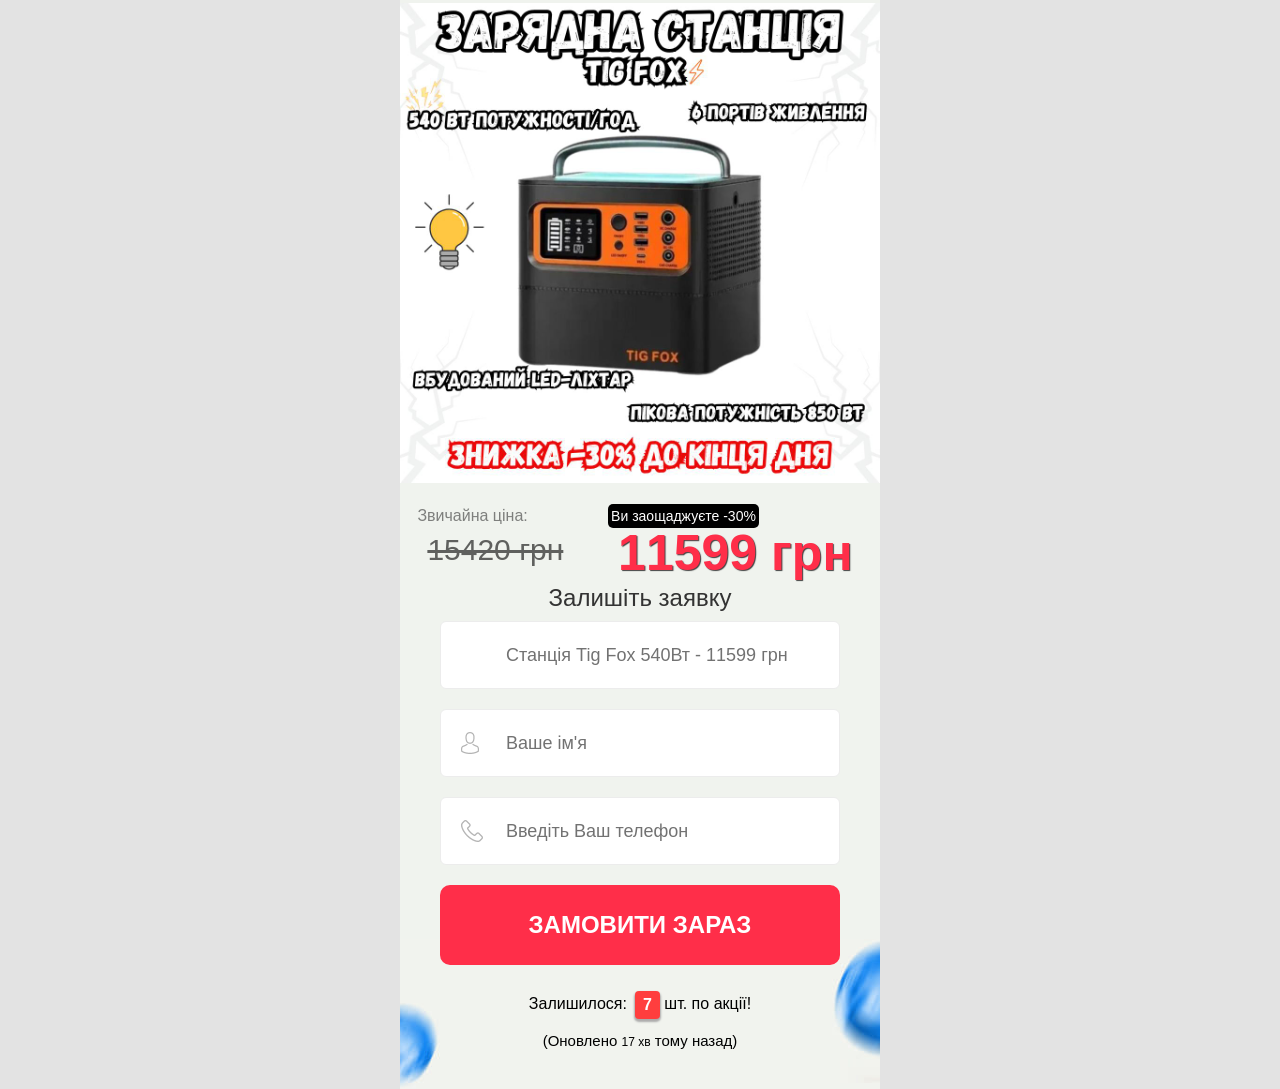
==== commit 849050c5: "Update index.html" ====
--- a/index.html
+++ b/index.html
@@ -52,11 +52,11 @@
 t.src=v;s=b.getElementsByTagName(e)[0];
 s.parentNode.insertBefore(t,s)}(window, document,'script',
 'https://connect.facebook.net/en_US/fbevents.js');
-fbq('init', '1211124710923629');
+fbq('init', '3193833034131687');
 fbq('track', 'PageView');
 </script>
 <noscript><img height="1" width="1" style="display:none"
-src="https://www.facebook.com/tr?id=1211124710923629&ev=PageView&noscript=1"
+src="https://www.facebook.com/tr?id=3193833034131687&ev=PageView&noscript=1"
 /></noscript>
 <!-- End Meta Pixel Code -->
 </head>
@@ -65,13 +65,13 @@
             <div class="price-and-sale-block">
                 <div class="price-and-sale-block-top">
                     <div class="old-price">
-                        15420                        грн
+                        15700                        грн
                     </div>
-                    <div class="sale-block">-40%</div>
+                    <div class="sale-block">-30%</div>
                 </div> 
                 <div class="price-and-sale-block-bottom">
                     <div class="price-new">
-                        11599                       грн
+                        10999                       грн
                     </div>
                 </div>
             </div>
@@ -142,11 +142,11 @@
 		<div class="metr_count" id="main-price">
     			<div class="metr_old_count">
     				<div class="metr_text_count">Звичайна ціна:</div>
-    				<div class="metr_value">15420 грн</div>
+    				<div class="metr_value">15700 грн</div>
     			</div>
     			<div class="metr_new_count">
     				<div class="metr_text_count"><span>Ви заощаджуєте -30%</span></div>
-    				<div class="metr_value">11599 грн</div>
+    				<div class="metr_value">10999 грн</div>
     			</div>
         </div>
 
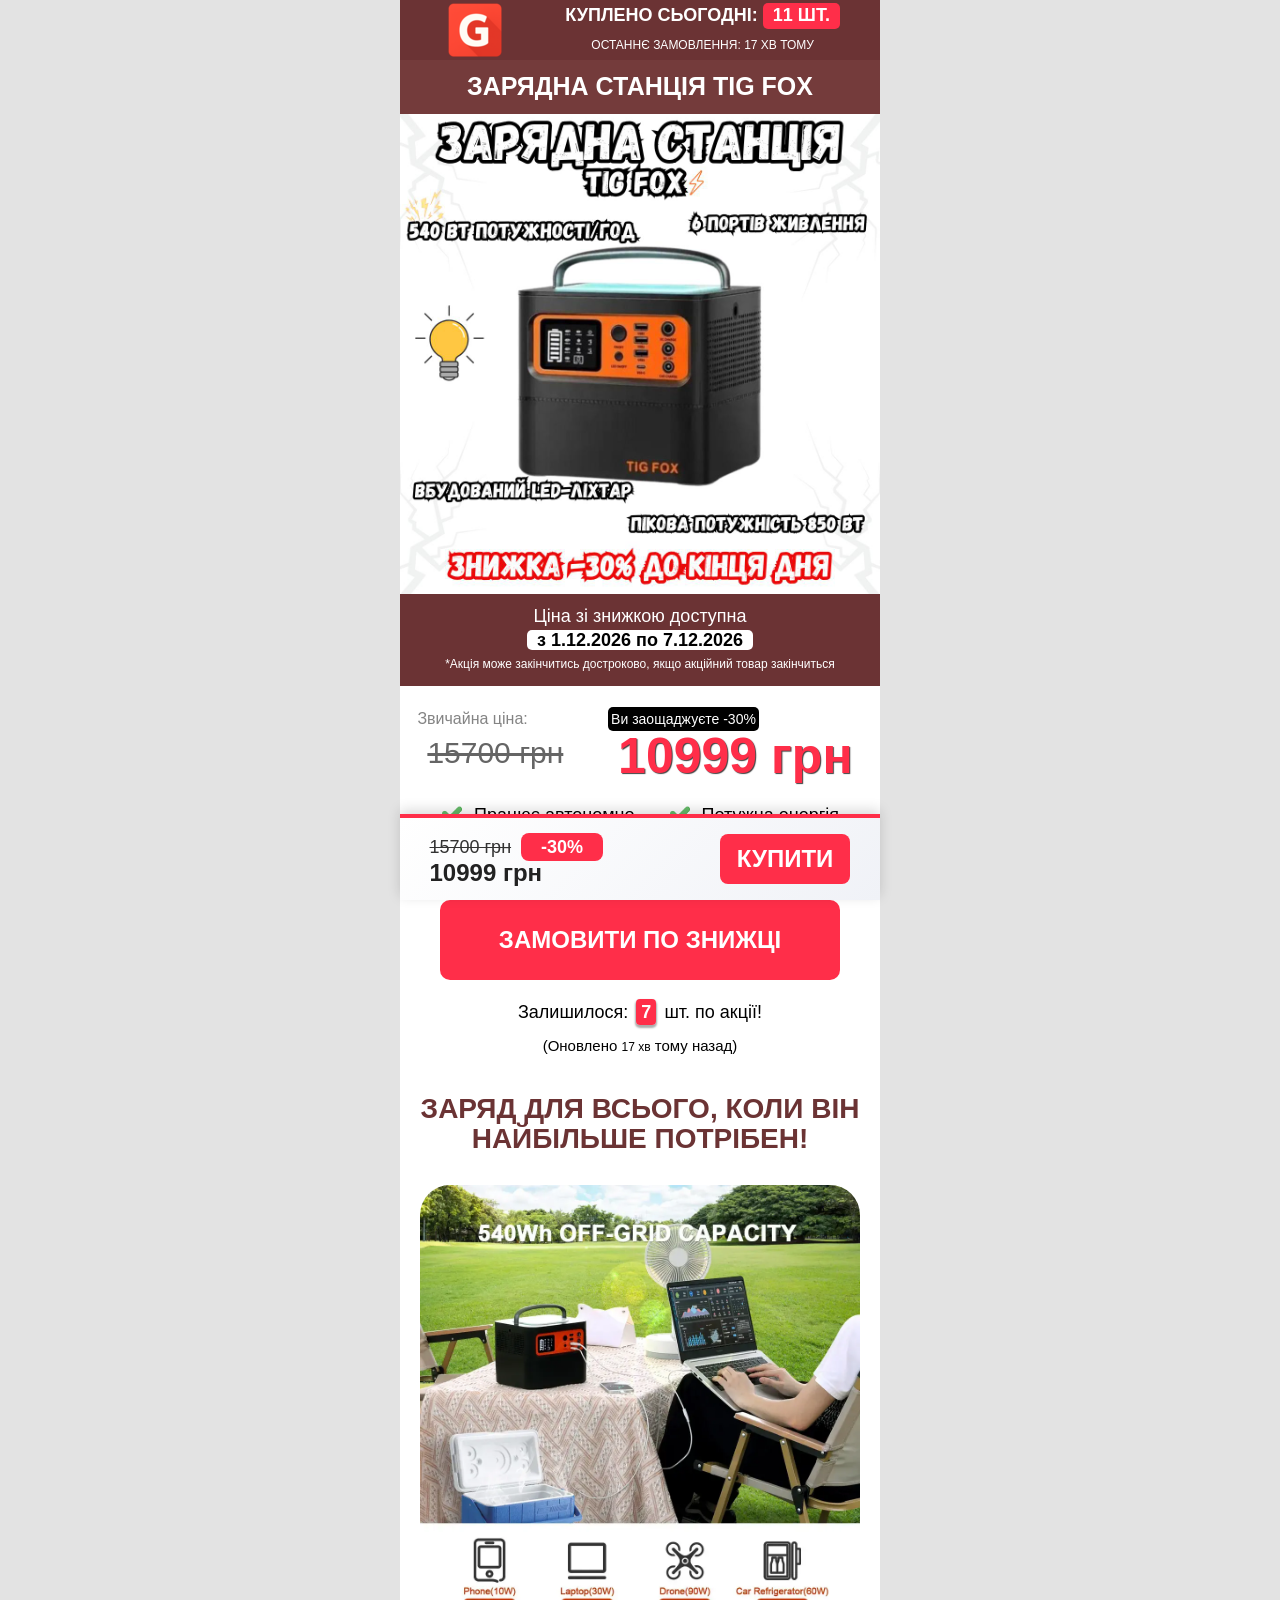
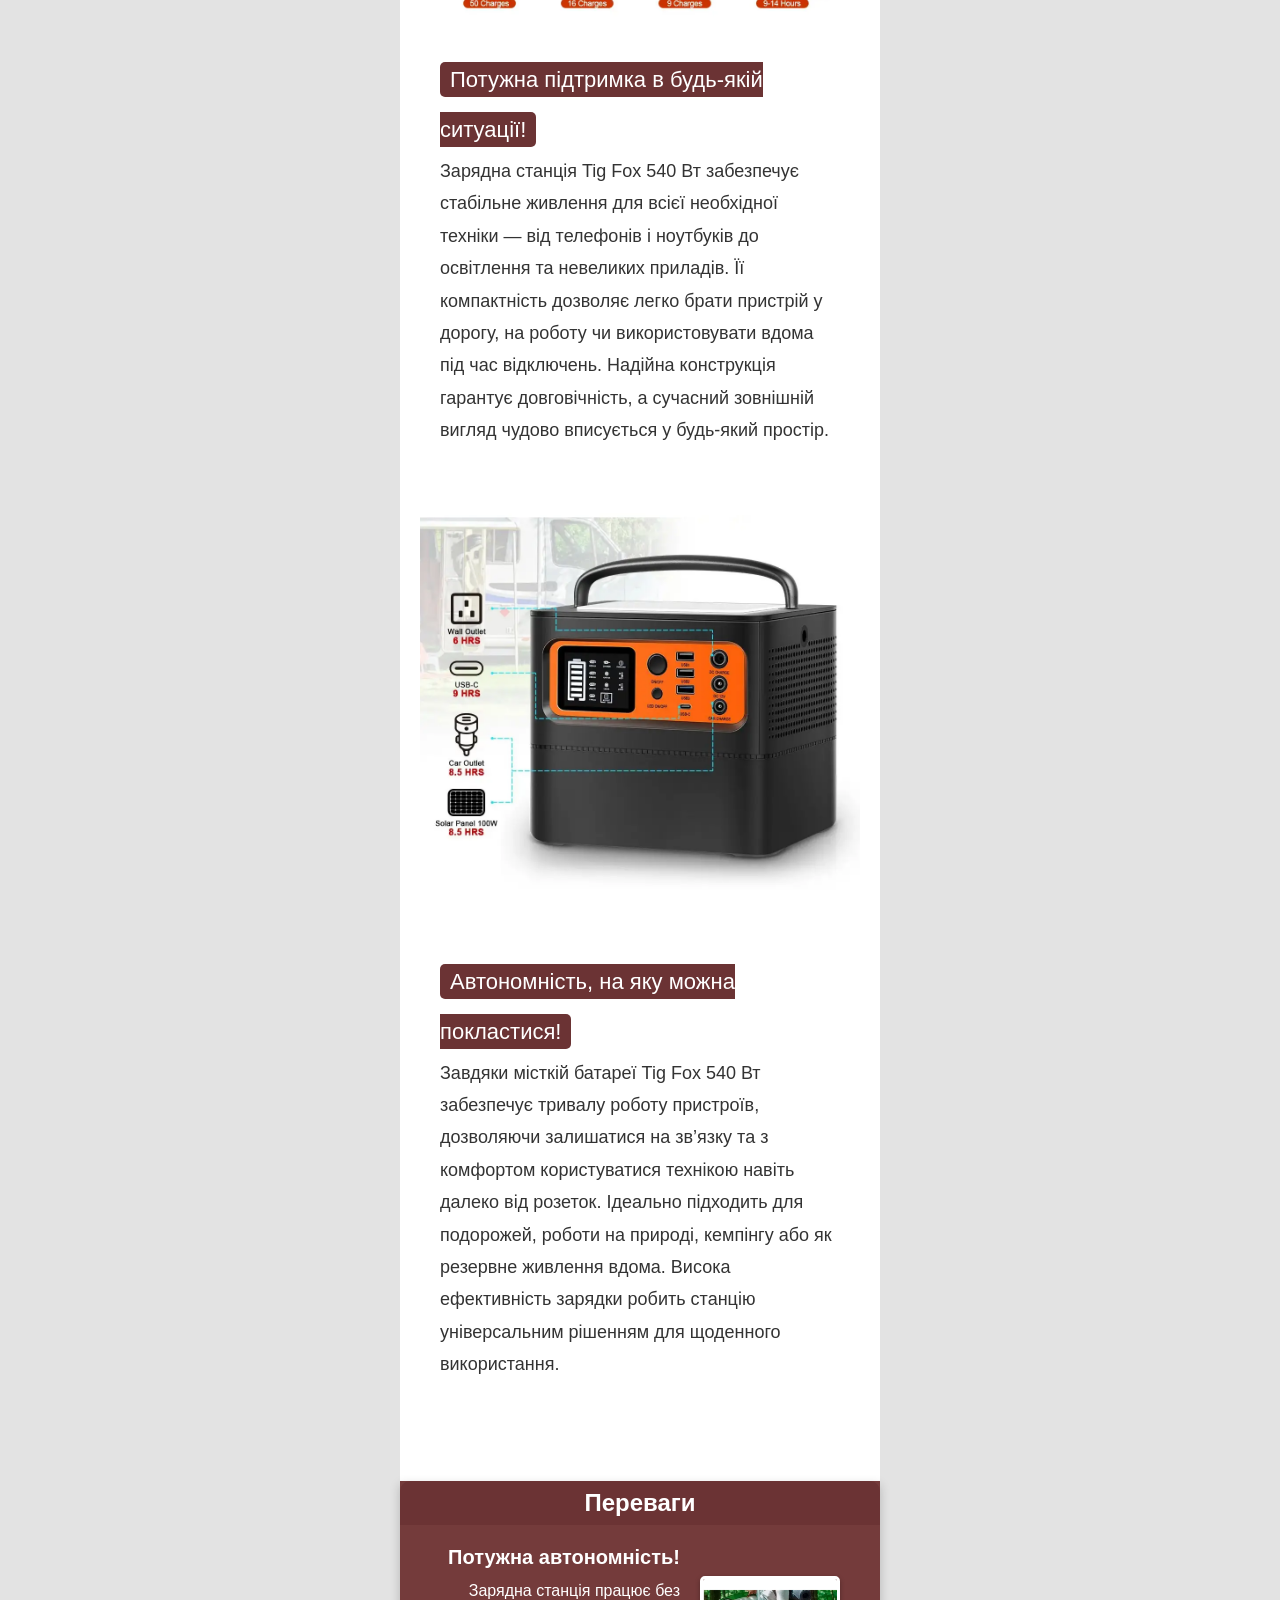
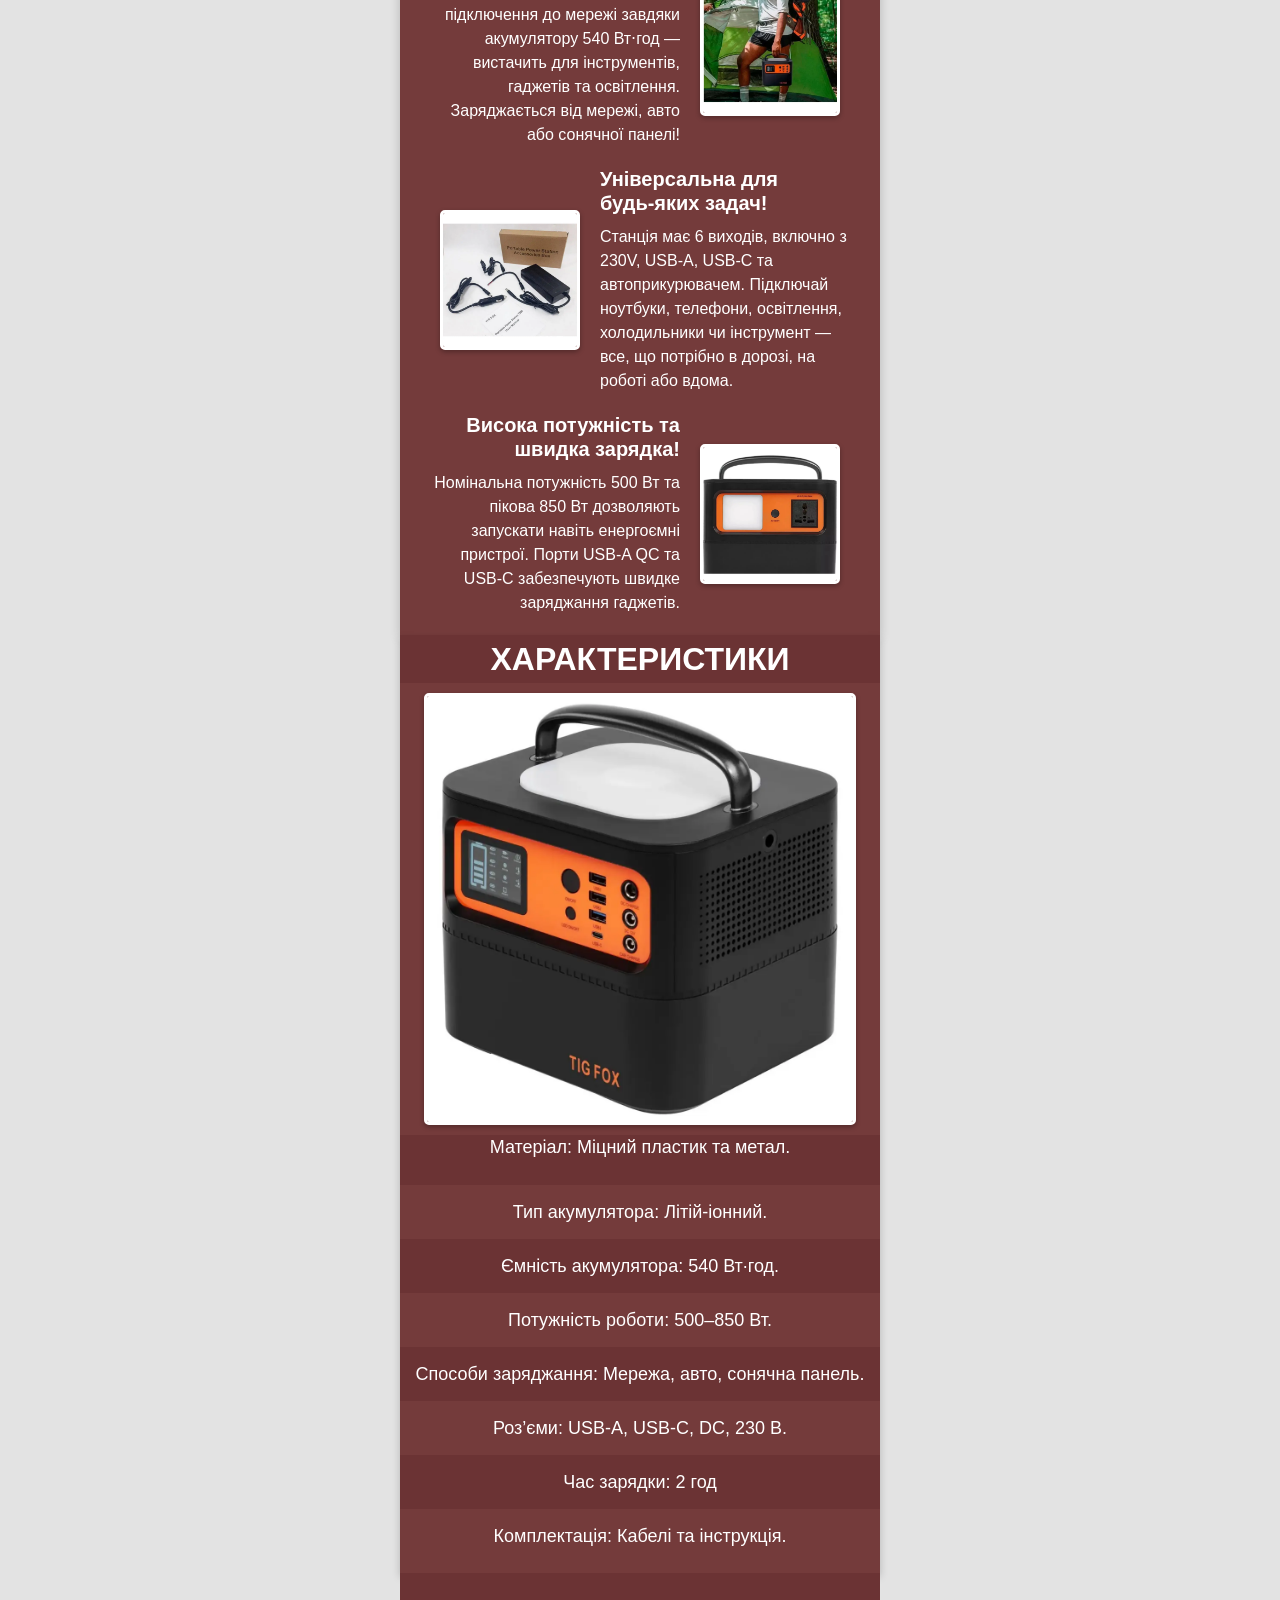
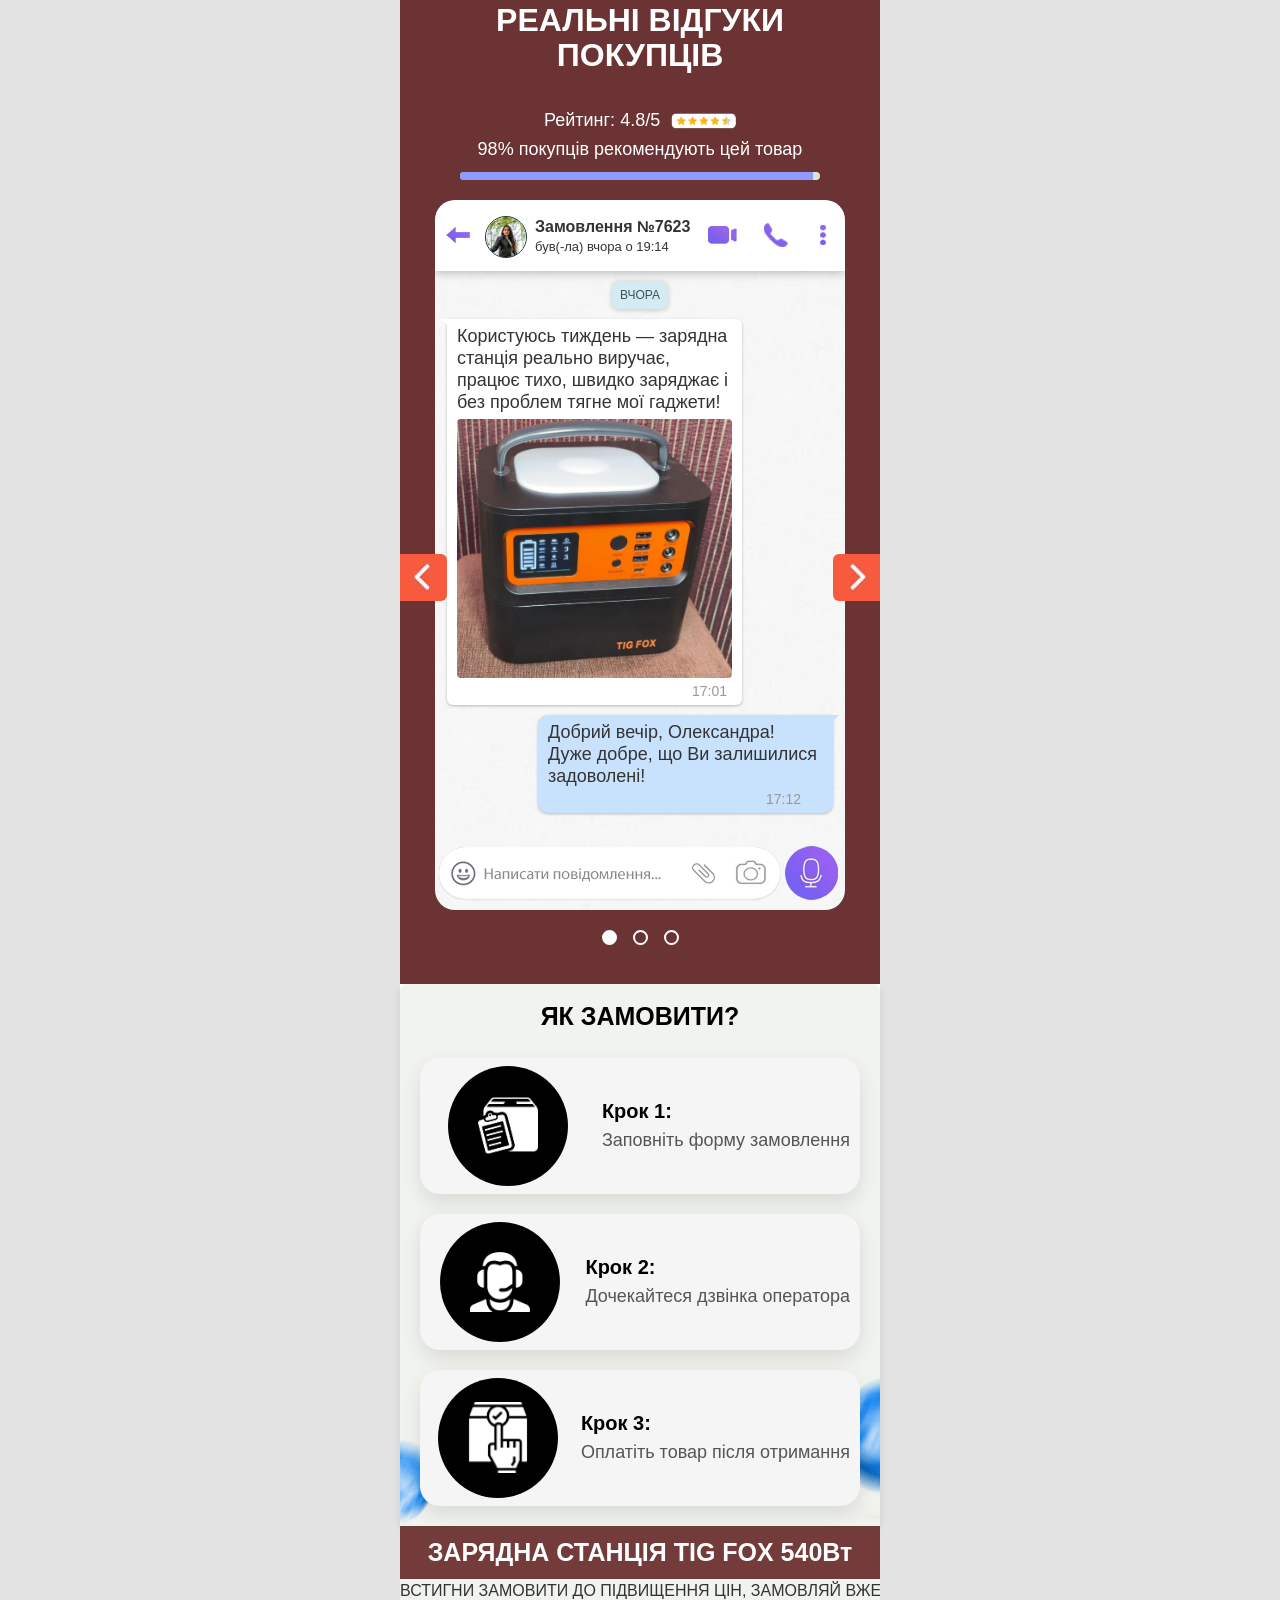
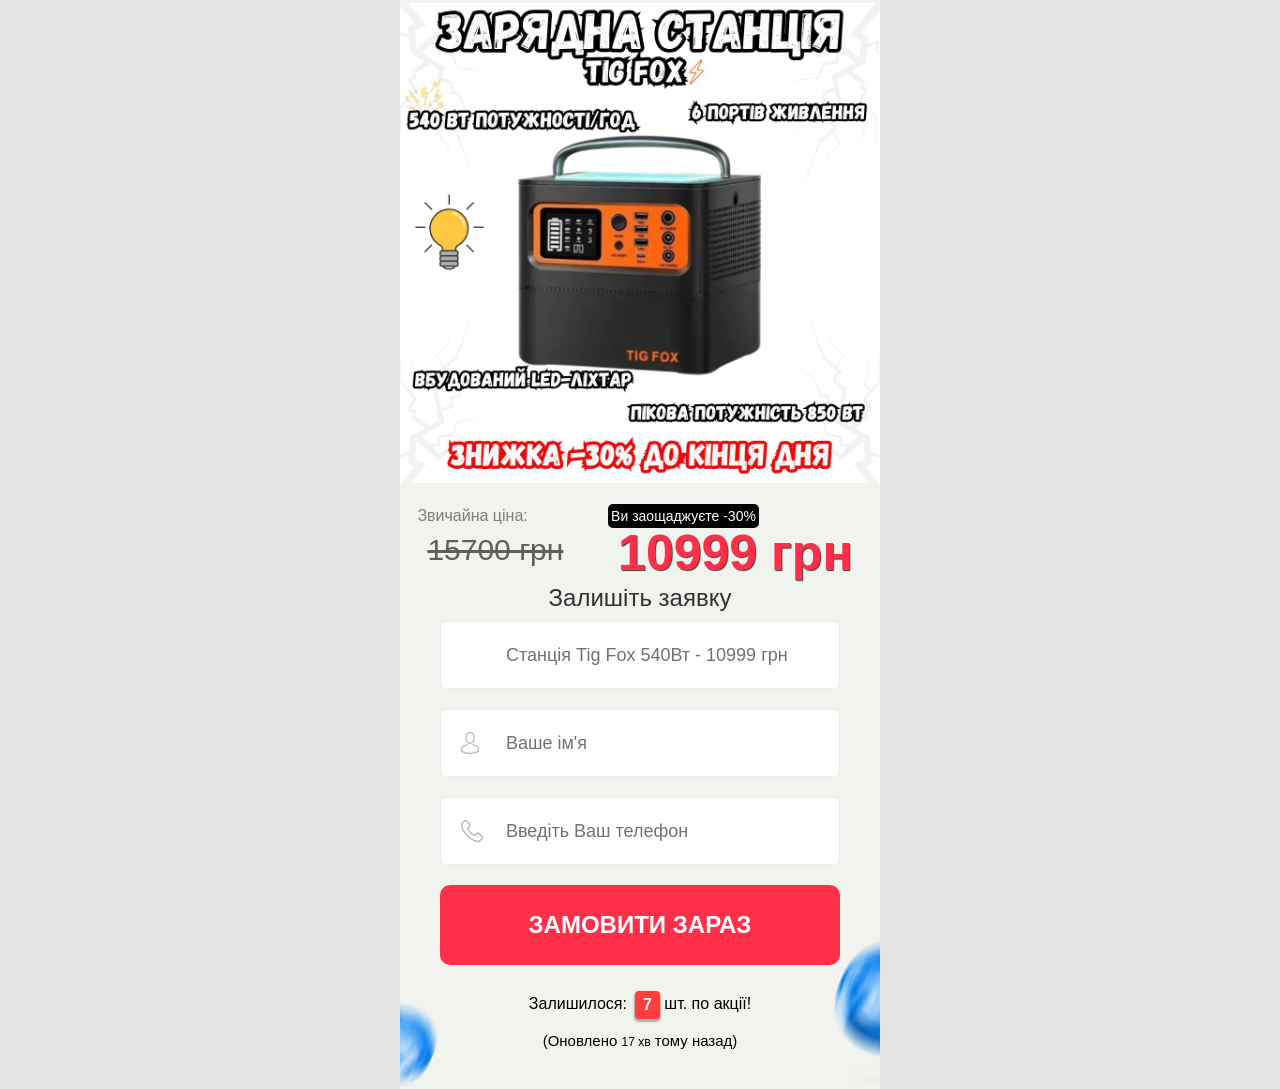
==== commit e5ee428d: "Update index.html" ====
--- a/index.html
+++ b/index.html
@@ -362,11 +362,11 @@
             <div class="metr_count" id="order_form">
 			    <div class="metr_old_count">
     				<div class="metr_text_count">Звичайна ціна:</div>
-    				<div class="metr_value">15420 грн</div>
+    				<div class="metr_value">15700 грн</div>
     			</div>
     			<div class="metr_new_count">
     				<div class="metr_text_count"><span>Ви заощаджуєте -30%</span></div>
-    				<div class="metr_value">11599 грн</div>
+    				<div class="metr_value">10999 грн</div>
     			</div>
     			
         </div>
@@ -374,7 +374,7 @@
 			<div style="text-align: center; margin: 10px auto; display: block; font-size: 24px; line-height: 26px;"><strong>Залишіть заявку</strong><p></p></div>
 			<form method="post" action="telegram.php" class="main-order-form m1-form">
 			<select name="comment" class="field" data-js="select-sale">
-						<option value="4" data-id="4">Станція Tig Fox 540Вт - 11599 грн </option>
+						<option value="4" data-id="4">Станція Tig Fox 540Вт - 10999 грн </option>
 
                     </select>
                <input type="text" name="name" placeholder="Ваше ім'я" required="">
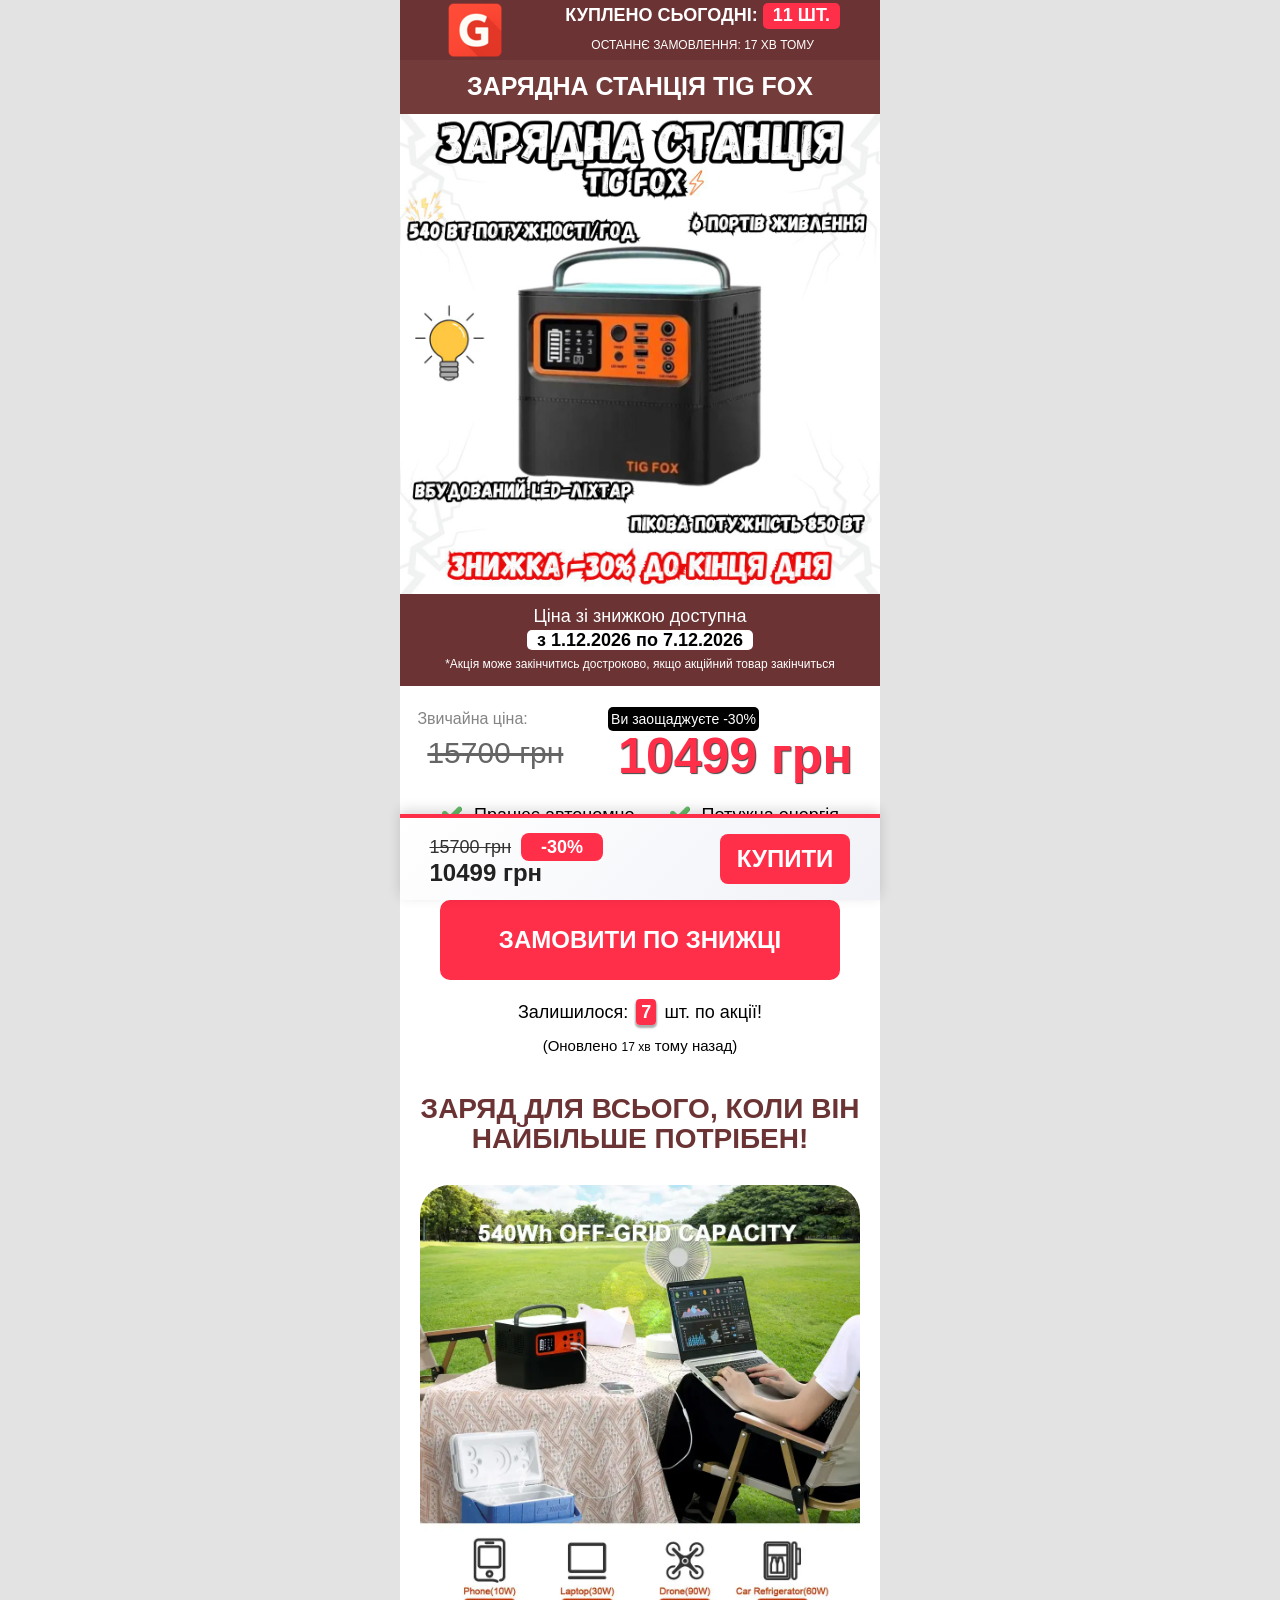
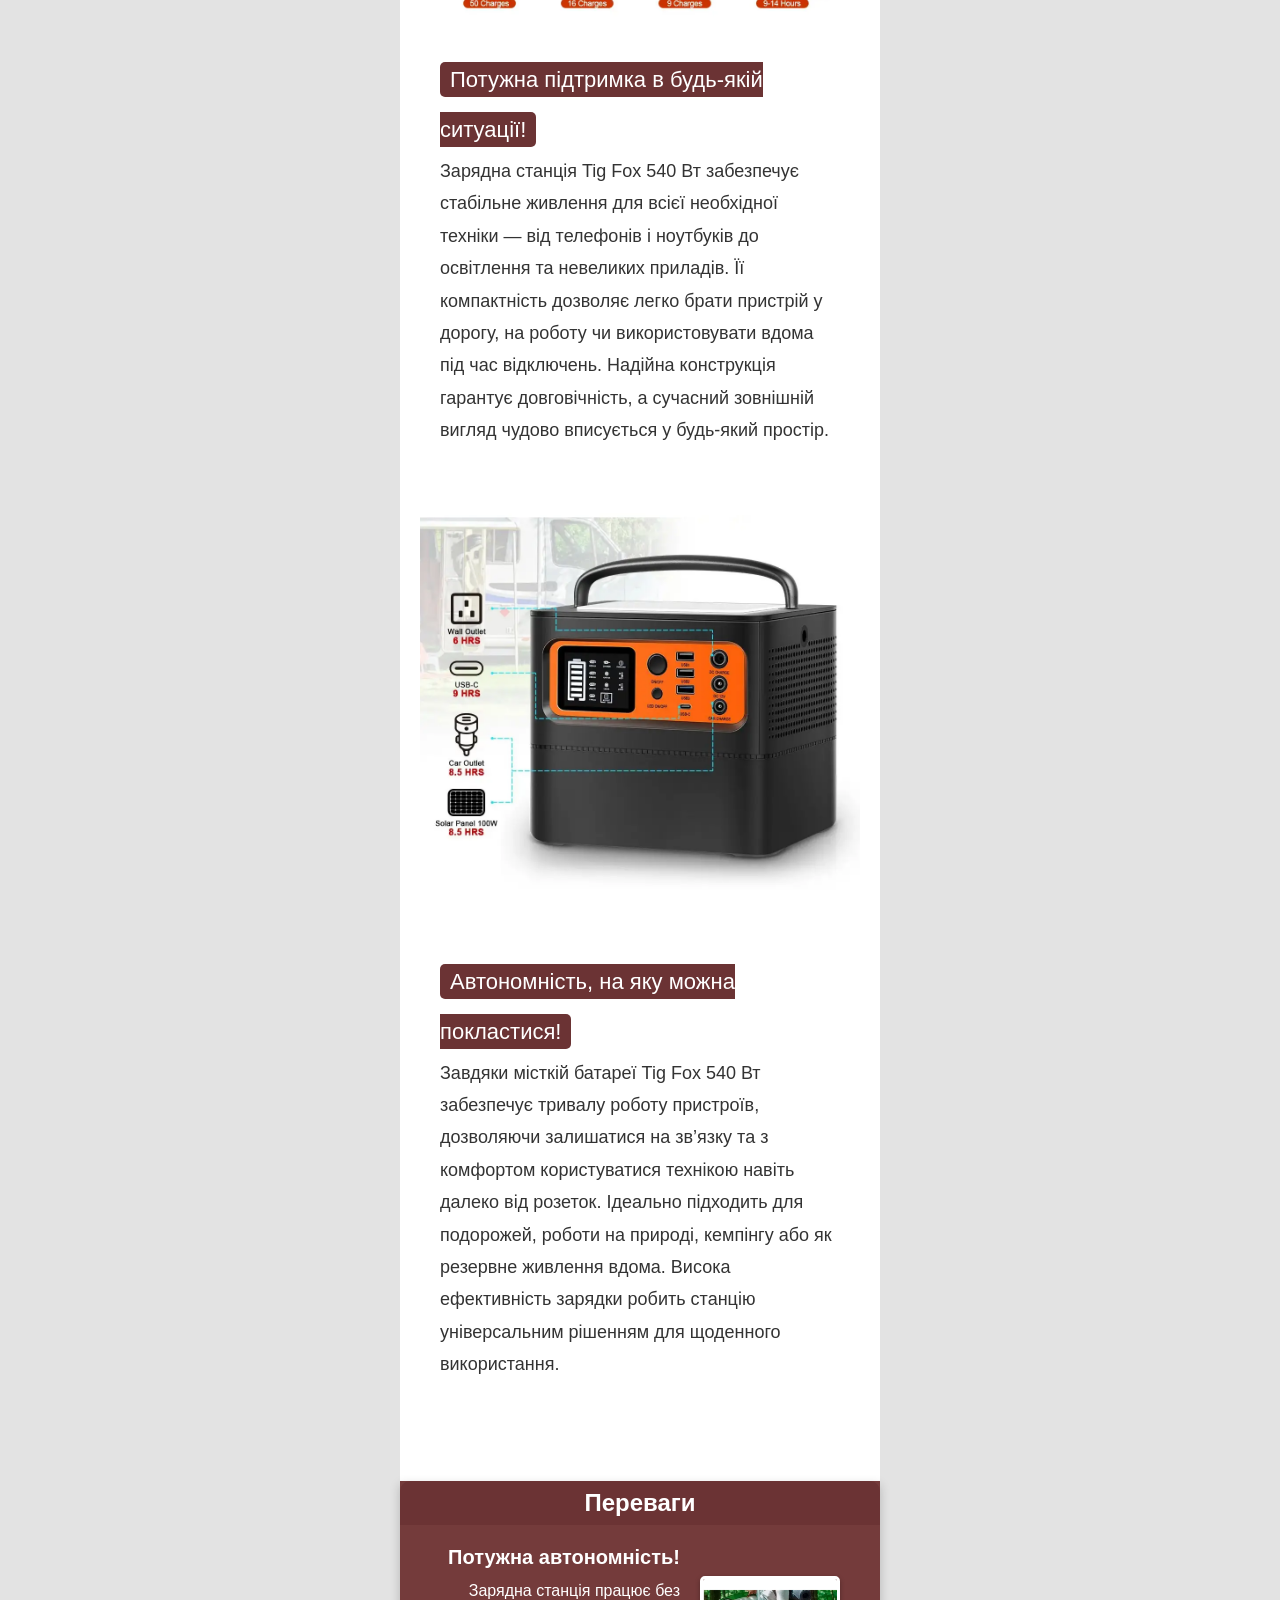
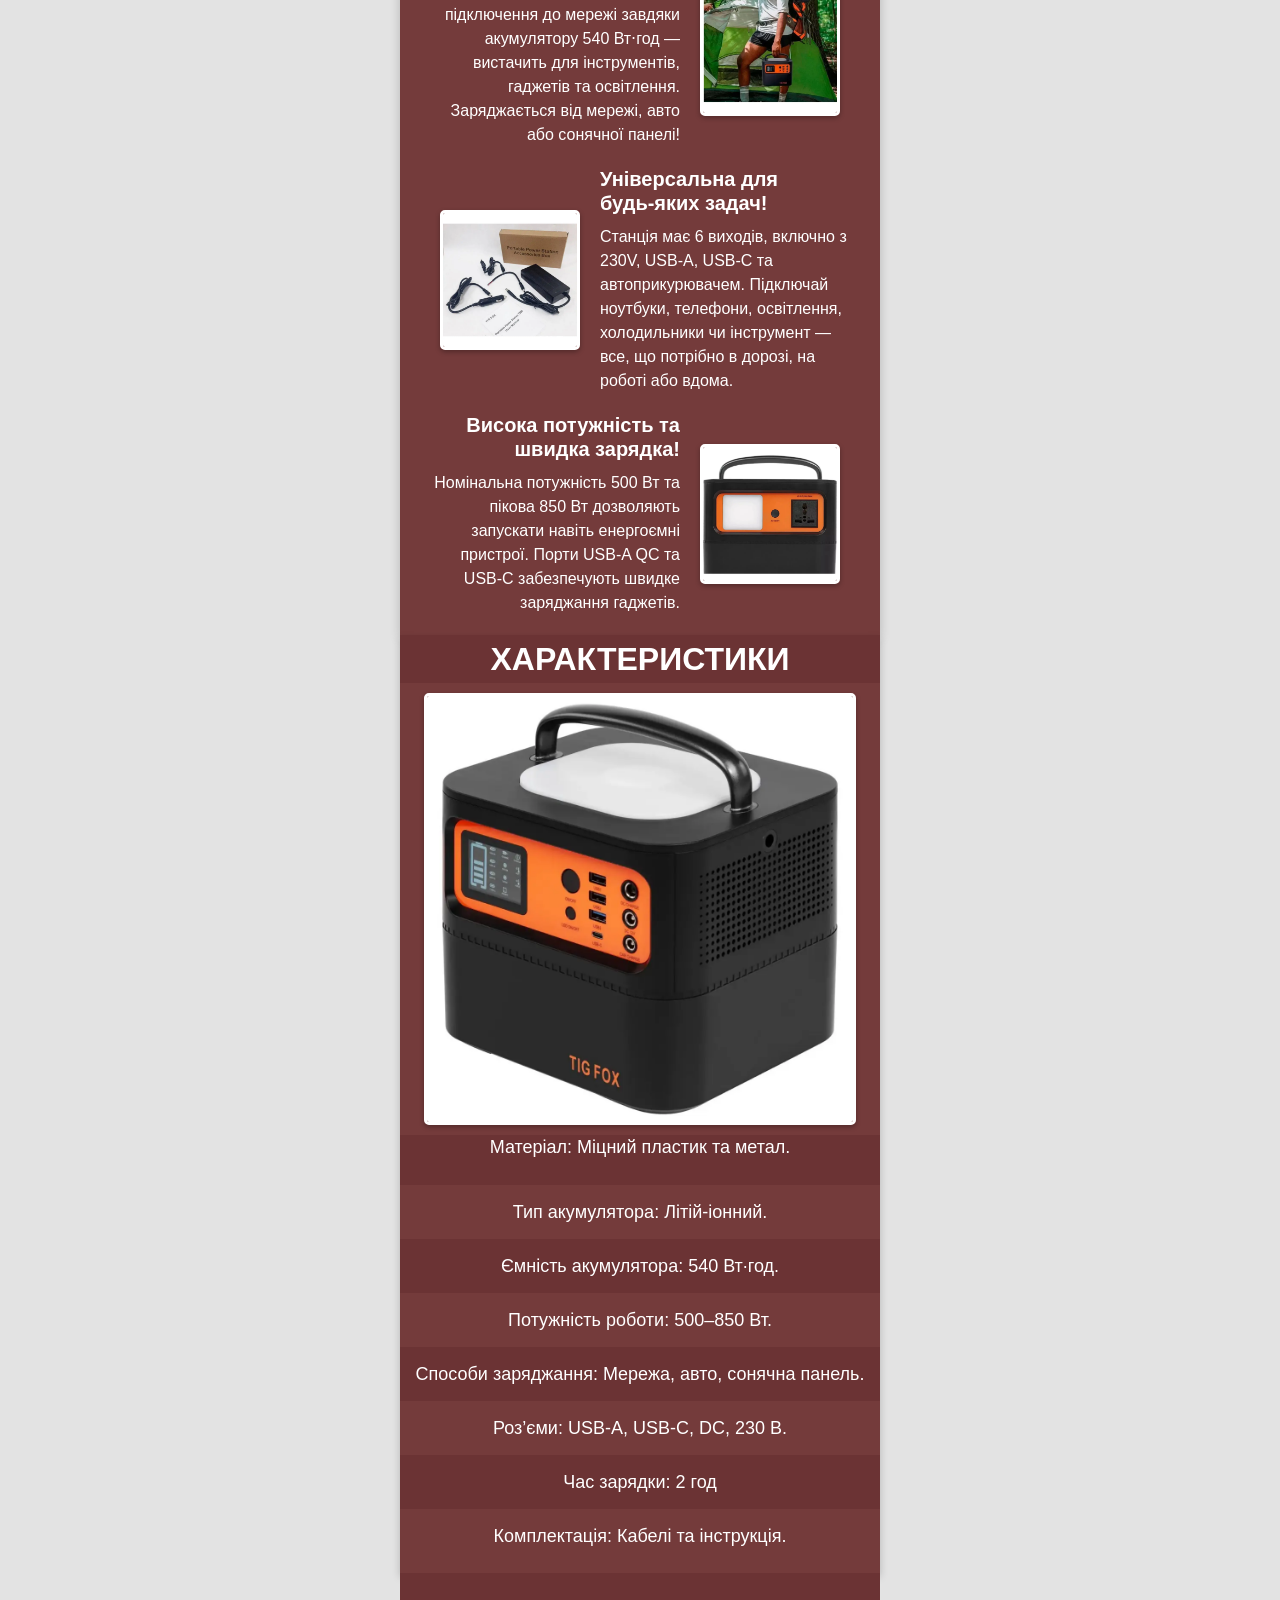
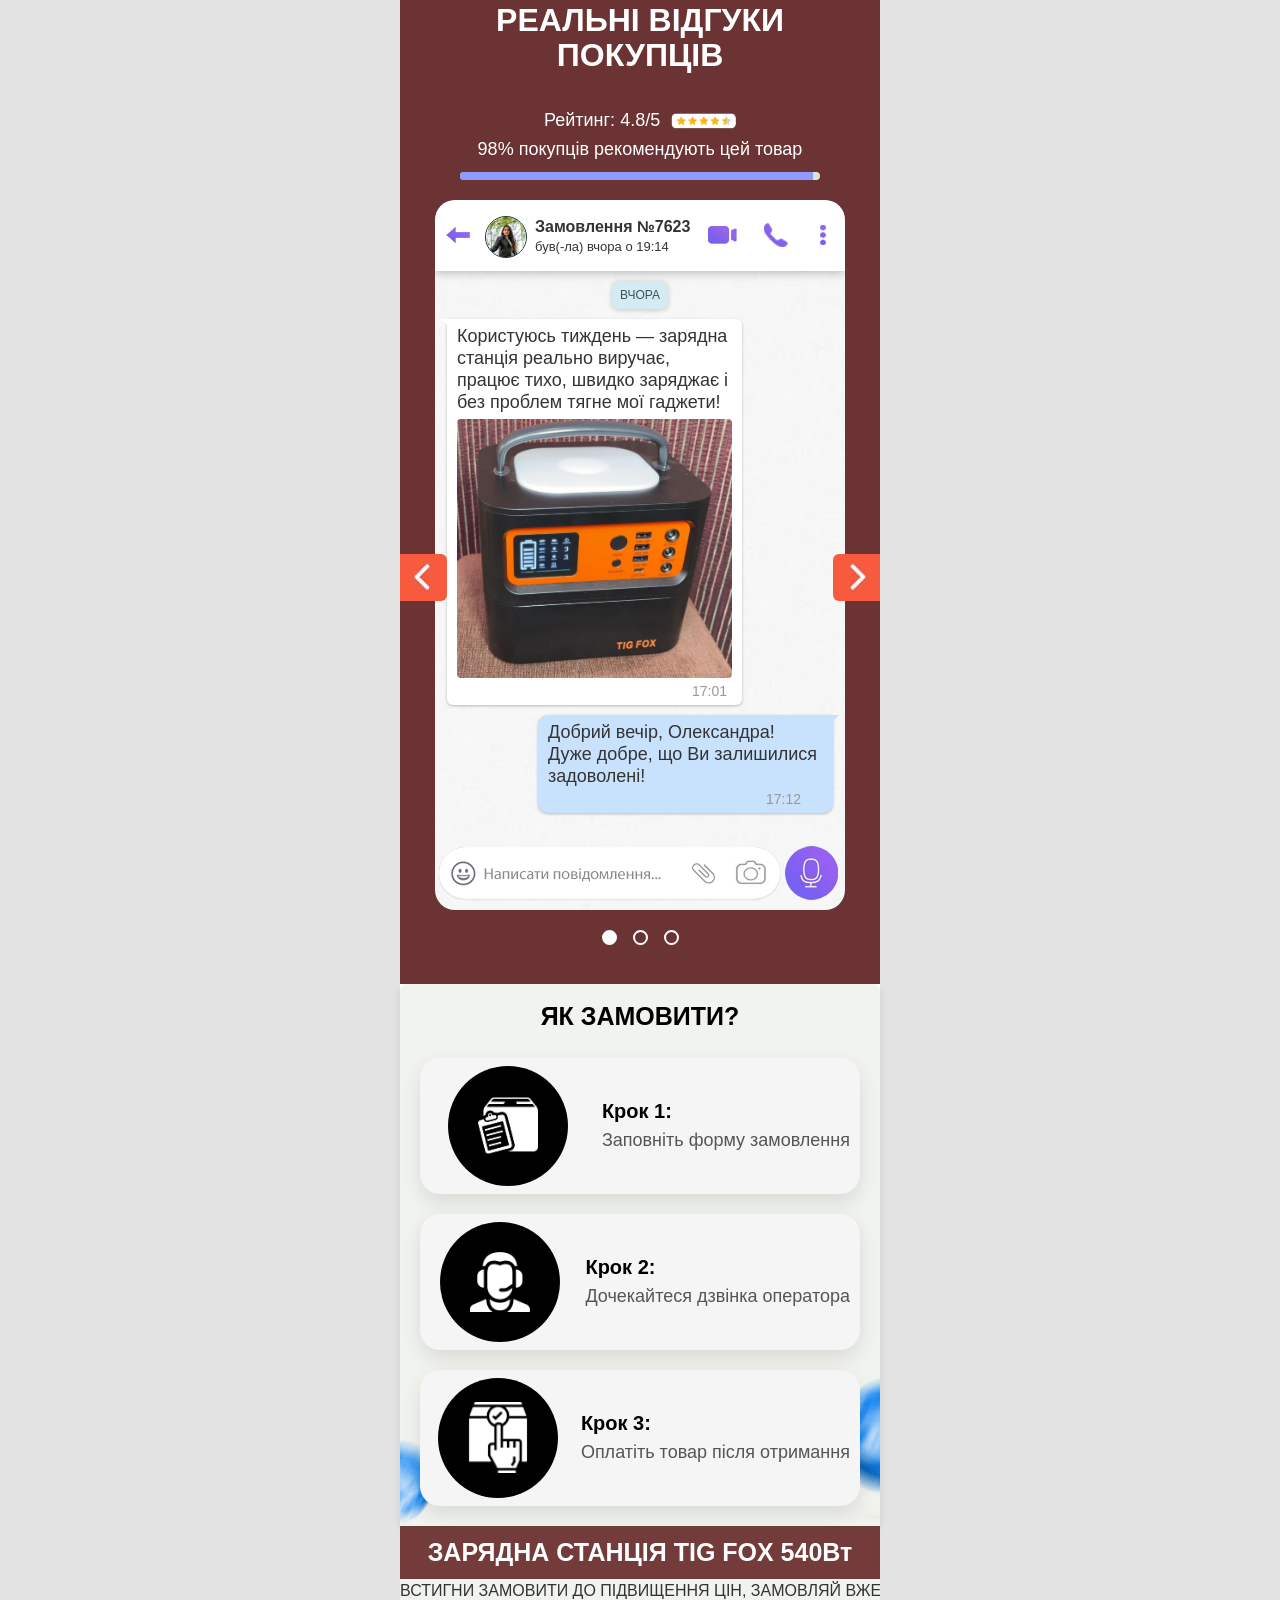
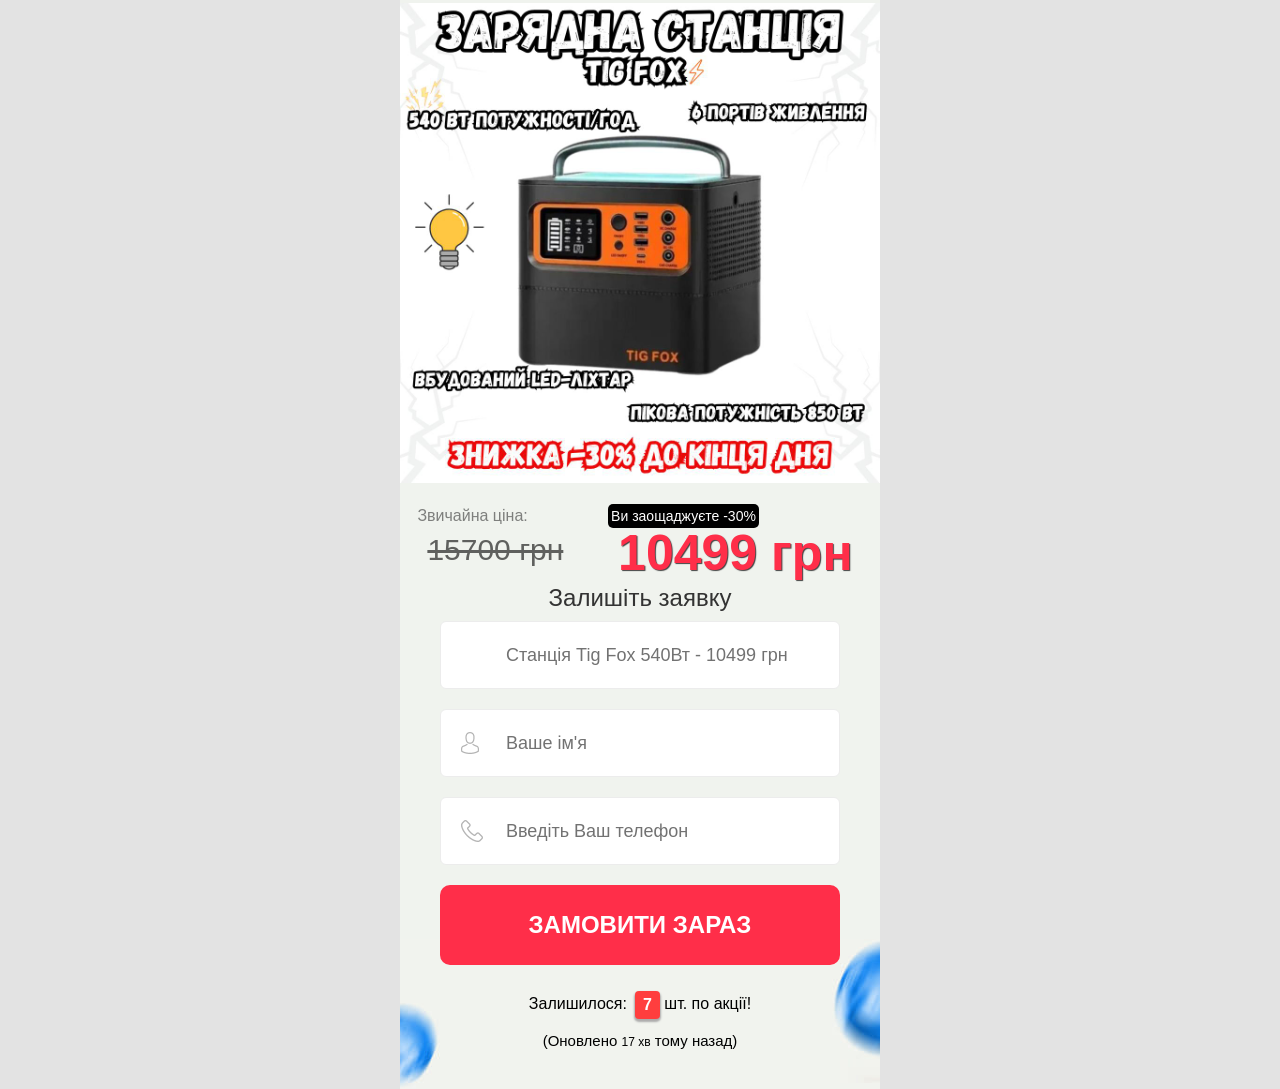
==== commit 66704e5b: "Update index.html" ====
--- a/index.html
+++ b/index.html
@@ -71,7 +71,7 @@
                 </div> 
                 <div class="price-and-sale-block-bottom">
                     <div class="price-new">
-                        10999                       грн
+                        10499                      грн
                     </div>
                 </div>
             </div>
@@ -146,7 +146,7 @@
     			</div>
     			<div class="metr_new_count">
     				<div class="metr_text_count"><span>Ви заощаджуєте -30%</span></div>
-    				<div class="metr_value">10999 грн</div>
+    				<div class="metr_value">10499 грн</div>
     			</div>
         </div>
 
@@ -366,7 +366,7 @@
     			</div>
     			<div class="metr_new_count">
     				<div class="metr_text_count"><span>Ви заощаджуєте -30%</span></div>
-    				<div class="metr_value">10999 грн</div>
+    				<div class="metr_value">10499 грн</div>
     			</div>
     			
         </div>
@@ -374,7 +374,7 @@
 			<div style="text-align: center; margin: 10px auto; display: block; font-size: 24px; line-height: 26px;"><strong>Залишіть заявку</strong><p></p></div>
 			<form method="post" action="telegram.php" class="main-order-form m1-form">
 			<select name="comment" class="field" data-js="select-sale">
-						<option value="4" data-id="4">Станція Tig Fox 540Вт - 10999 грн </option>
+						<option value="4" data-id="4">Станція Tig Fox 540Вт - 10499 грн </option>
 
                     </select>
                <input type="text" name="name" placeholder="Ваше ім'я" required="">
